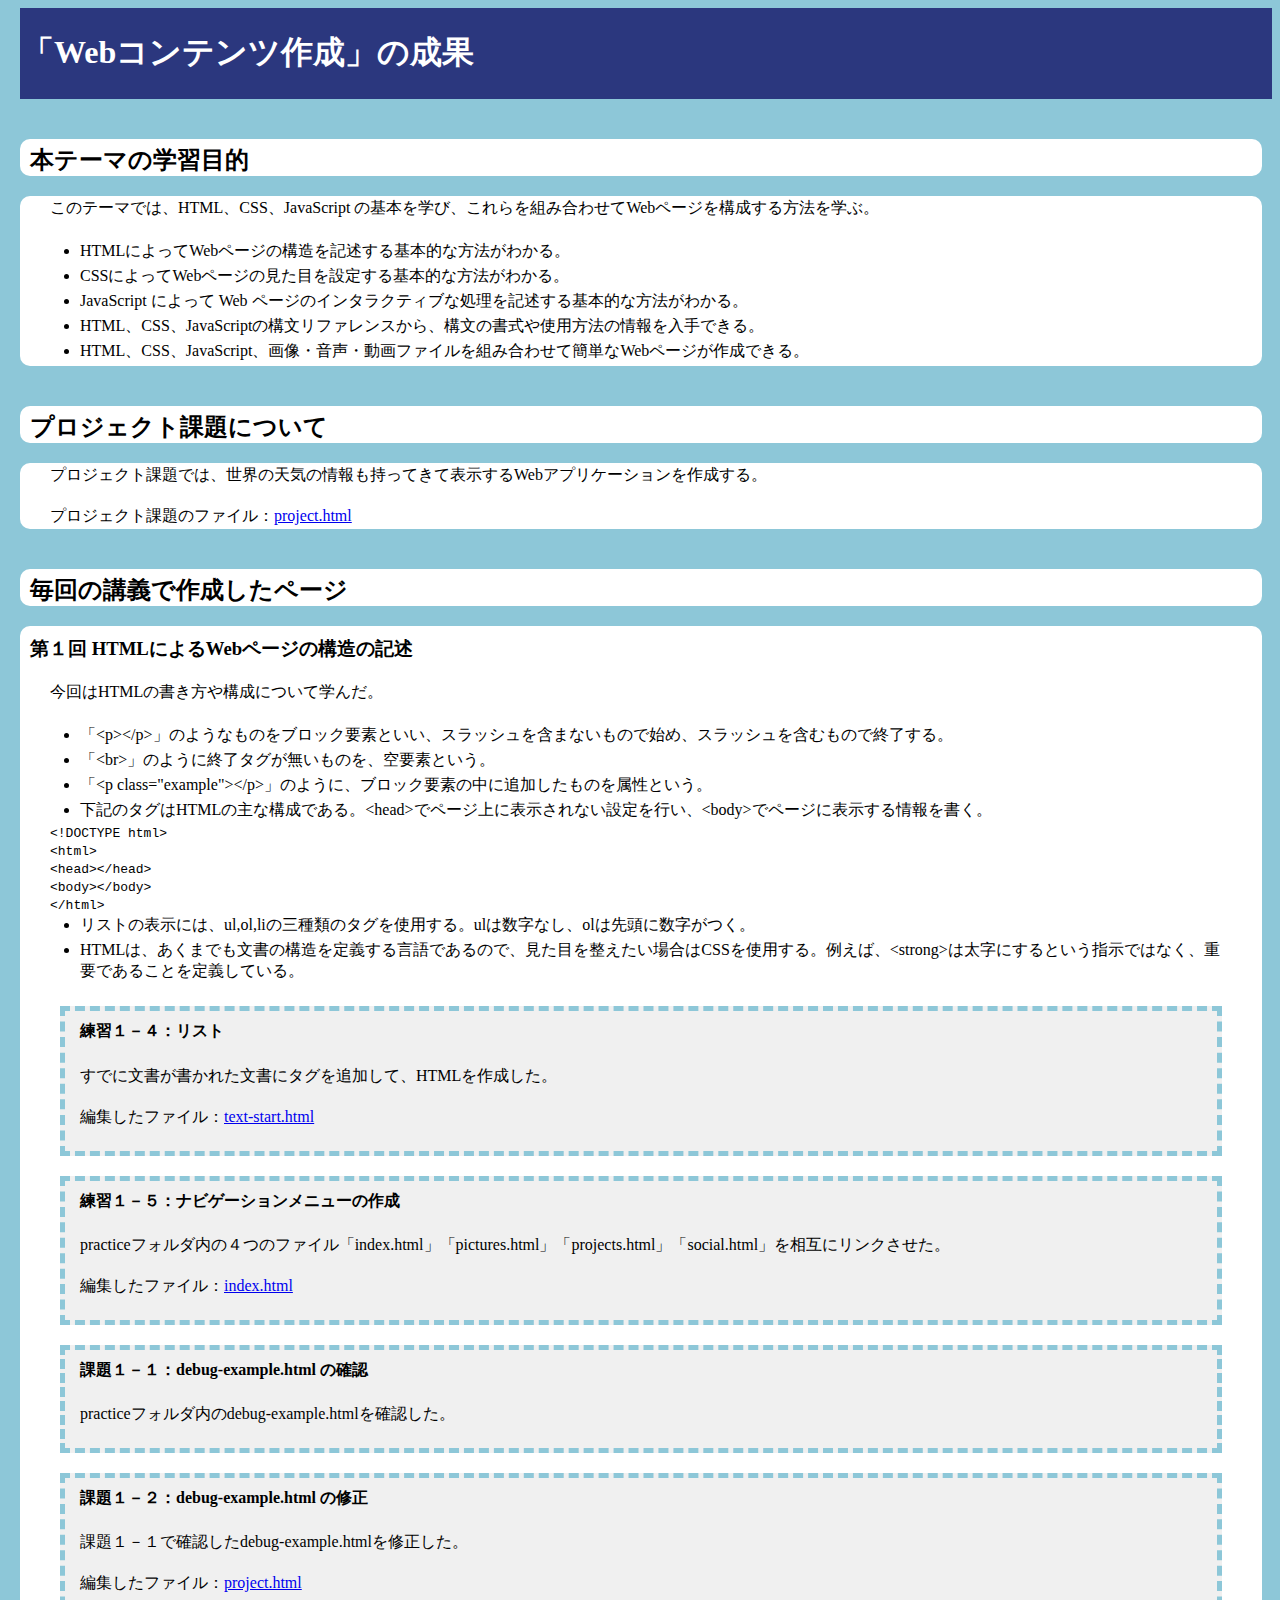
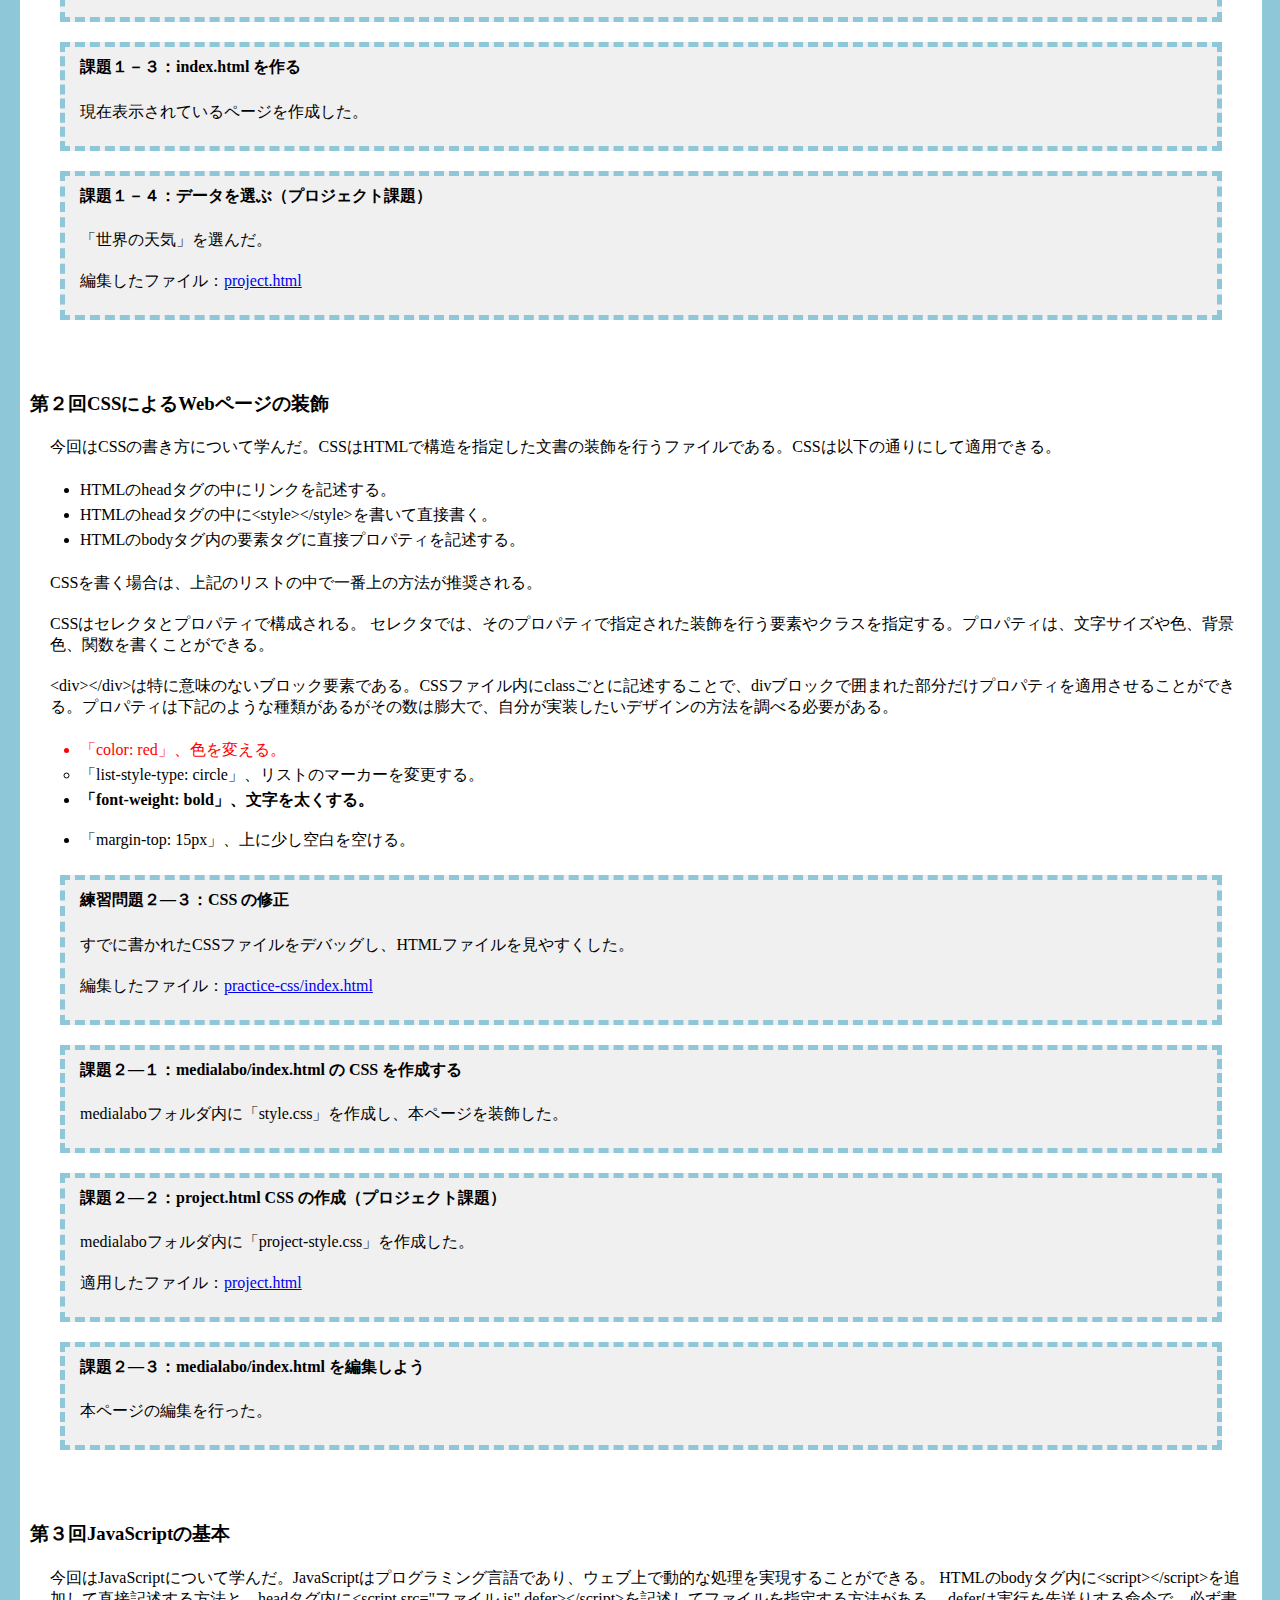
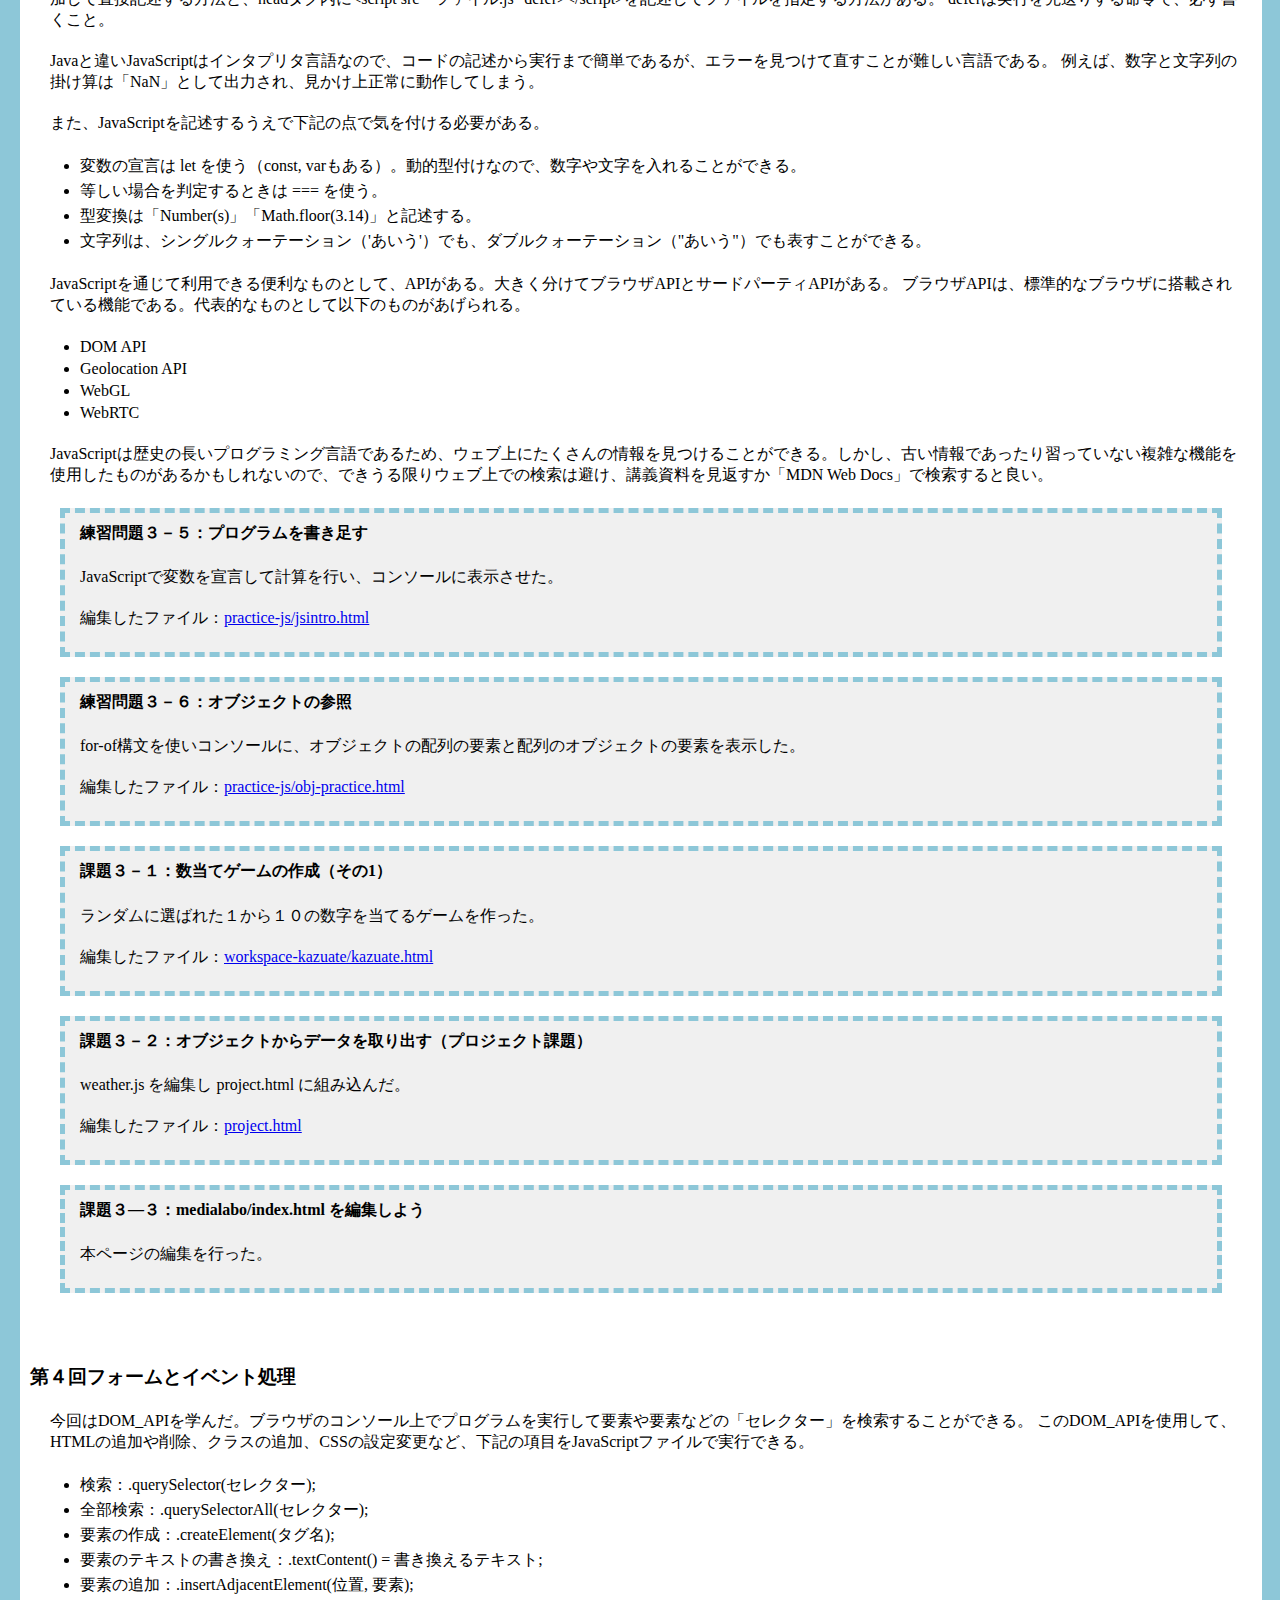
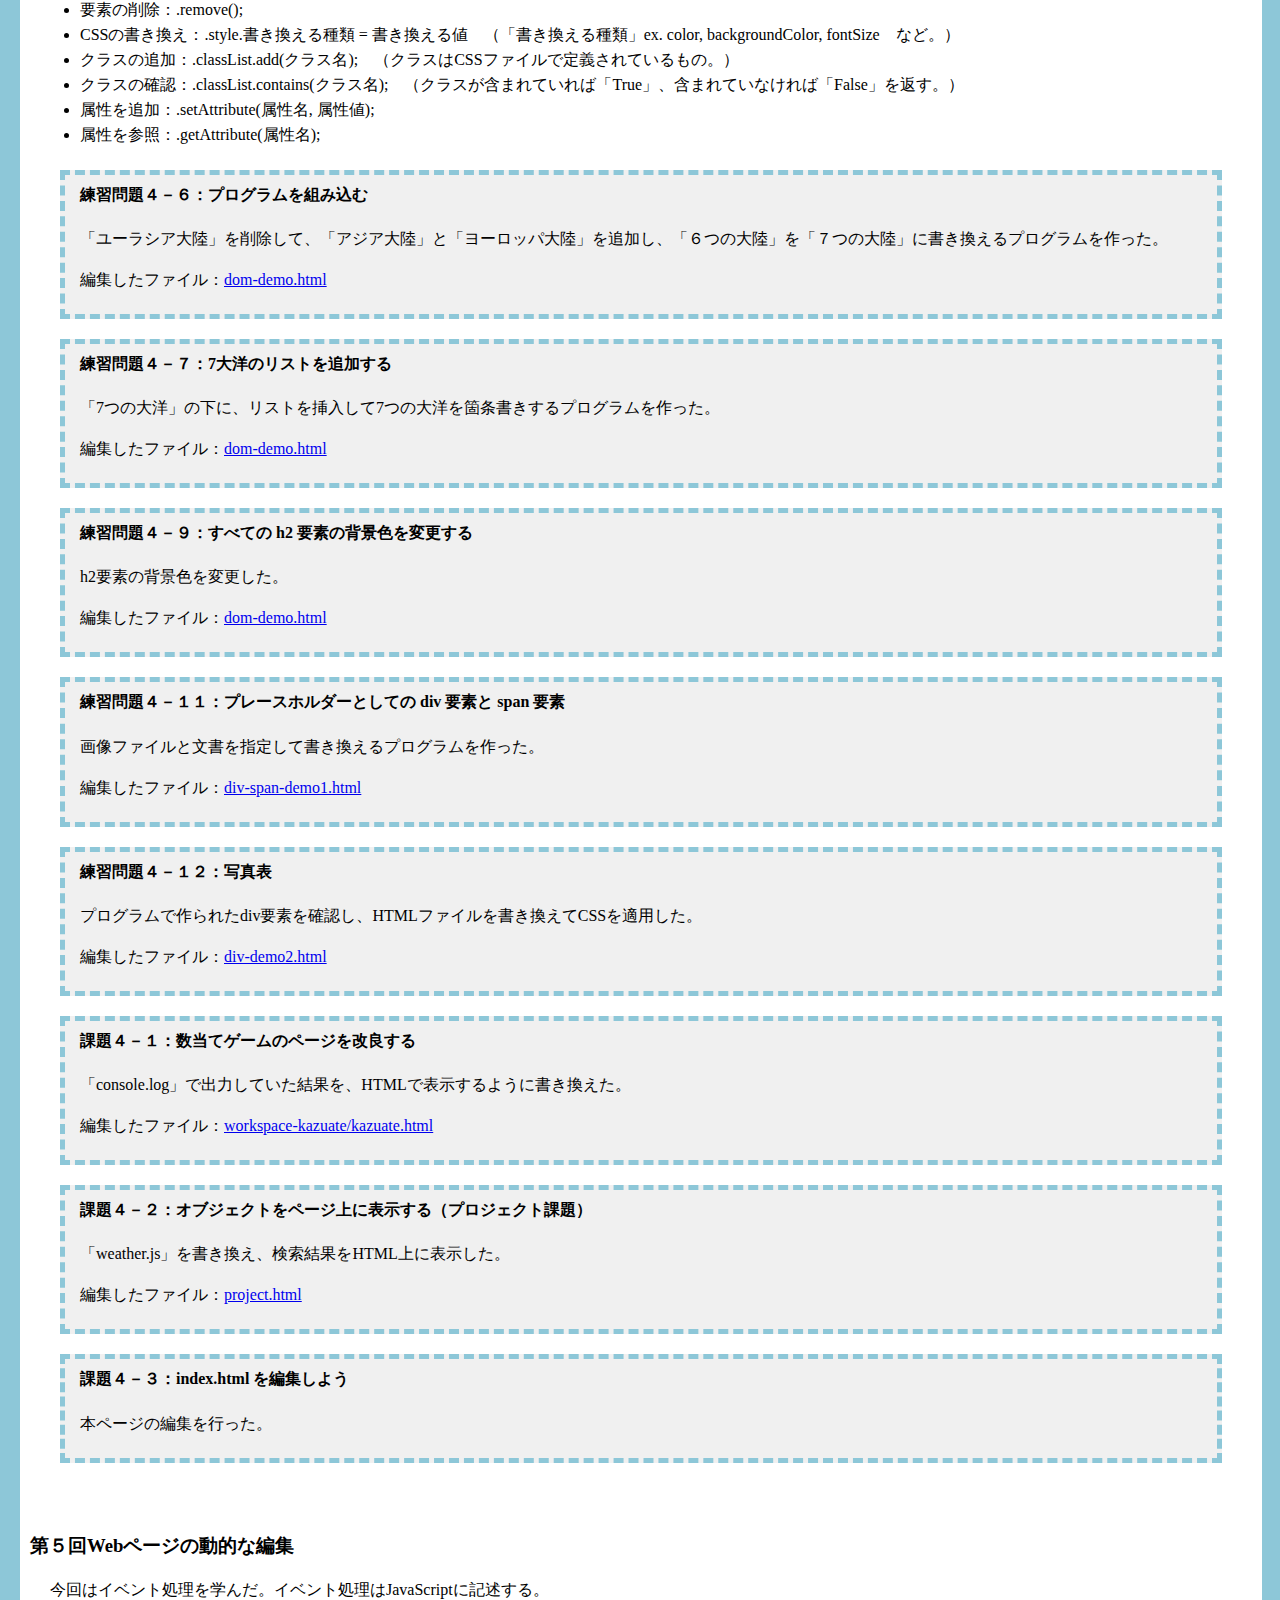
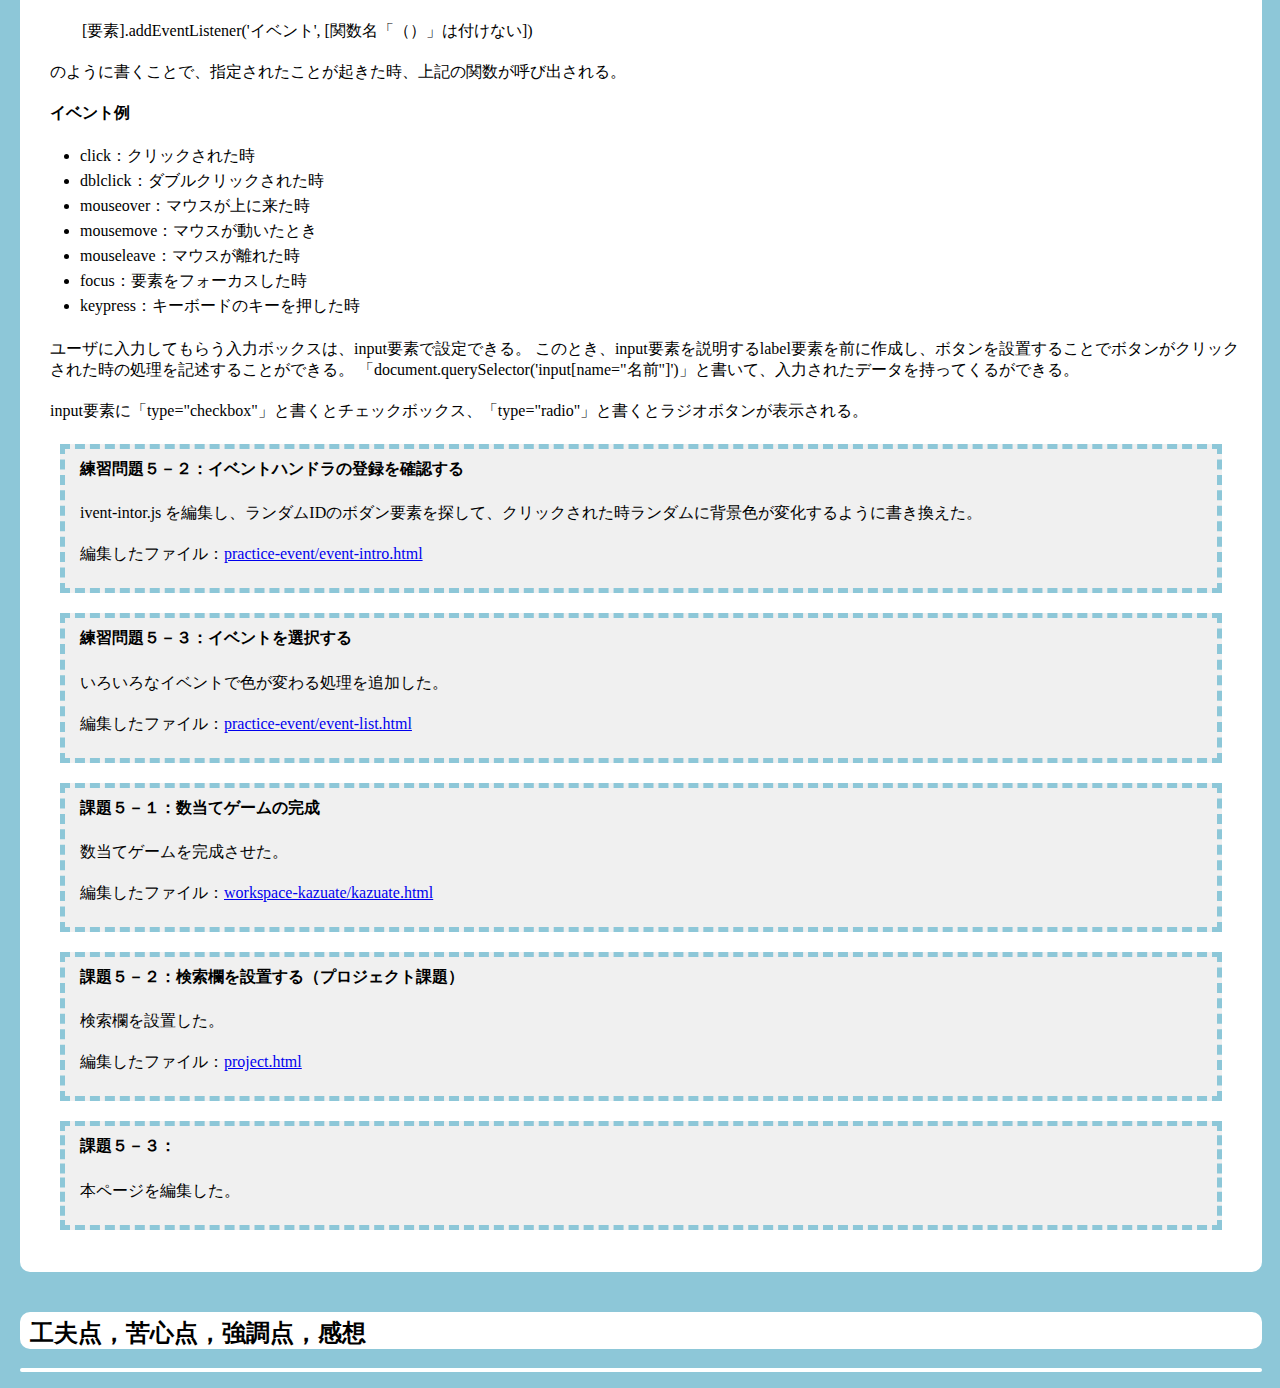
==== index.html @ 766d161b "第５回講義進捗" ====
<!DOCTYPE html>
<html>
  <head>
    <meta charset="utf-8">
    <title>「Webコンテンツ作成」の成果</title>
    <link rel="stylesheet" href="style.css">
  </head>
  <body>

    <div class="title">
      <h1>「Webコンテンツ作成」の成果</h1>
    </div>

    <div class="haikei">
      <h2>本テーマの学習目的</h2>
    </div>
      <div class="haikei">
      <p>このテーマでは、HTML、CSS、JavaScript の基本を学び、これらを組み合わせてWebページを構成する方法を学ぶ。</p>
      <ul>
      <li>HTMLによってWebページの構造を記述する基本的な方法がわかる。</li>
      <li>CSSによってWebページの見た目を設定する基本的な方法がわかる。</li>
      <li>JavaScript によって Web ページのインタラクティブな処理を記述する基本的な方法がわかる。</li>
      <li>HTML、CSS、JavaScriptの構文リファレンスから、構文の書式や使用方法の情報を入手できる。</li>
      <li>HTML、CSS、JavaScript、画像・音声・動画ファイルを組み合わせて簡単なWebページが作成できる。</li>
      </ul>
    </div>

    <div class="haikei">
      <h2>プロジェクト課題について</h2>
    </div>
      <div class="haikei">
      <p>プロジェクト課題では、世界の天気の情報も持ってきて表示するWebアプリケーションを作成する。</p>
      <p>プロジェクト課題のファイル：<a href="project.html" target="_blank">project.html</a></p>
    </div>

    <div class="haikei">
    <h2>毎回の講義で作成したページ</h2>
  </div>
    <div class="haikei">
    <h3>第１回 HTMLによるWebページの構造の記述</h3>
    <p>今回はHTMLの書き方や構成について学んだ。</p>
    <ul>
      <li>「&lt;p&gt;&lt;/p&gt;」のようなものをブロック要素といい、スラッシュを含まないもので始め、スラッシュを含むもので終了する。</li>
      <li>「&lt;br&gt;」のように終了タグが無いものを、空要素という。</li>
      <li>「&lt;p class=&quot;example&quot;&gt;&lt;/p&gt;」のように、ブロック要素の中に追加したものを属性という。</li>
      <li>下記のタグはHTMLの主な構成である。&lt;head&gt;でページ上に表示されない設定を行い、&lt;body&gtでページに表示する情報を書く。</li>
      <code>
        &lt;!DOCTYPE html&gt;<br>
        &lt;html&gt;<br>
        &lt;head&gt;&lt;/head&gt;<br>
        &lt;body&gt;&lt;/body&gt;<br>
        &lt;/html&gt;
      </code>
      <li>リストの表示には、ul,ol,liの三種類のタグを使用する。ulは数字なし、olは先頭に数字がつく。</li>
      <li>HTMLは、あくまでも文書の構造を定義する言語であるので、見た目を整えたい場合はCSSを使用する。例えば、&lt;strong&gt;は太字にするという指示ではなく、重要であることを定義している。</li>
    </ul>
    <div class="kadai">
      <h4>練習１－４：リスト</h4>
      <p>すでに文書が書かれた文書にタグを追加して、HTMLを作成した。</p>
      <p>編集したファイル：<a href="practice/text-start.html" target="_blank">text-start.html</a></p>
    </div>

    <div class="kadai">
      <h4>練習１－５：ナビゲーションメニューの作成</h4>
      <p>practiceフォルダ内の４つのファイル「index.html」「pictures.html」「projects.html」「social.html」を相互にリンクさせた。</p>
      <p>編集したファイル：<a href="practice/index.html" target="_blank">index.html</a></p>
    </div>

    <div class="kadai">
      <h4>課題１－１：debug-example.html の確認</h4>
      <p>practiceフォルダ内のdebug-example.htmlを確認した。</p>
    </div>

    <div class="kadai">
      <h4>課題１－２：debug-example.html の修正</h4>
      <p>課題１－１で確認したdebug-example.htmlを修正した。</p>
      <p>編集したファイル：<a href="practice/debug-example.html" target="_blank">project.html</a></p>
    </div>

    <div class="kadai">
      <h4>課題１－３：index.html を作る</h4>
      <p>現在表示されているページを作成した。</p>
    </div>

    <div class="kadai">
      <h4>課題１－４：データを選ぶ（プロジェクト課題）</h4>
      <p>「世界の天気」を選んだ。</p>
      <p>編集したファイル：<a href="project.html" target="_blank">project.html</a></p>
    </div>

    <p><br></p>
    <h3>第２回CSSによるWebページの装飾</h3>
    <p>今回はCSSの書き方について学んだ。CSSはHTMLで構造を指定した文書の装飾を行うファイルである。CSSは以下の通りにして適用できる。</p>
    <ul>
      <li>HTMLの<storong>head</storong>タグの中にリンクを記述する。</li>
      <li>HTMLの<storong>head</storong>タグの中に&lt;style&gt;&lt;/style&gt;を書いて直接書く。</li>
      <li>HTMLの<storong>body</storong>タグ内の要素タグに直接プロパティを記述する。</li>
    </ul>
    <p>CSSを書く場合は、上記のリストの中で一番上の方法が推奨される。</p>
    <p>CSSはセレクタとプロパティで構成される。
      セレクタでは、そのプロパティで指定された装飾を行う要素やクラスを指定する。プロパティは、文字サイズや色、背景色、関数を書くことができる。</p>
    <p>&lt;div&gt;&lt;/div&gt;は特に意味のないブロック要素である。CSSファイル内にclassごとに記述することで、divブロックで囲まれた部分だけプロパティを適用させることができる。プロパティは下記のような種類があるがその数は膨大で、自分が実装したいデザインの方法を調べる必要がある。</p>
    
    <ul>
      <li class="testRed">「color: red」、色を変える。</li>
      <li class="testC">「list-style-type: circle」、リストのマーカーを変更する。</li>
      <li class="testW">「font-weight: bold」、文字を太くする。</li>
      <li class="testM">「margin-top: 15px」、上に少し空白を空ける。</li>
    </ul>

    <div class="kadai">
      <h4>練習問題２―３：CSS の修正</h4>
      <p>すでに書かれたCSSファイルをデバッグし、HTMLファイルを見やすくした。</p>
      <p>編集したファイル：<a href="practice-css/index.html" target="_blank">practice-css/index.html</a></p>
    </div>

    <div class="kadai">
      <h4>課題２―１：medialabo/index.html の CSS を作成する</h4>
      <p>medialaboフォルダ内に「style.css」を作成し、本ページを装飾した。</p>
    </div>

    <div class="kadai">
      <h4>課題２―２：project.html CSS の作成（プロジェクト課題）</h4>
      <p>medialaboフォルダ内に「project-style.css」を作成した。</p>
      <p>適用したファイル：<a href="project.html" target="_blank">project.html</a></p>
    </div>

    <div class="kadai">
      <h4>課題２―３：medialabo/index.html を編集しよう</h4>
      <p>本ページの編集を行った。</p>
    </div>

    <p><br></p>
    <h3>第３回JavaScriptの基本</h3>
    <p>今回はJavaScriptについて学んだ。JavaScriptはプログラミング言語であり、ウェブ上で動的な処理を実現することができる。
      HTMLのbodyタグ内に&lt;script&gt;&lt;/script&gt;を追加して直接記述する方法と、headタグ内に&lt;script src="ファイル.js" defer&gt;&lt;/script&gt;を記述してファイルを指定する方法がある。
      deferは実行を先送りする命令で、必ず書くこと。
    </p>
    <p>
      Javaと違いJavaScriptはインタプリタ言語なので、コードの記述から実行まで簡単であるが、エラーを見つけて直すことが難しい言語である。
      例えば、数字と文字列の掛け算は「NaN」として出力され、見かけ上正常に動作してしまう。
    </p>
    <p>また、JavaScriptを記述するうえで下記の点で気を付ける必要がある。</p>
    <ul>
      <li>変数の宣言は let を使う（const, varもある）。動的型付けなので、数字や文字を入れることができる。</li>
      <li>等しい場合を判定するときは === を使う。</li>
      <li>型変換は「Number(s)」「Math.floor(3.14)」と記述する。</li>
      <li>文字列は、シングルクォーテーション（'あいう'）でも、ダブルクォーテーション（"あいう"）でも表すことができる。</li>
    </ul>
    <p>JavaScriptを通じて利用できる便利なものとして、APIがある。大きく分けてブラウザAPIとサードパーティAPIがある。
      ブラウザAPIは、標準的なブラウザに搭載されている機能である。代表的なものとして以下のものがあげられる。
    </p>
    <ul>
      <li>DOM API</li>
      <li>Geolocation API</li>
      <li>WebGL</li>
      <li>WebRTC</li>
    </ul>

    <p>JavaScriptは歴史の長いプログラミング言語であるため、ウェブ上にたくさんの情報を見つけることができる。しかし、古い情報であったり習っていない複雑な機能を使用したものがあるかもしれないので、できうる限りウェブ上での検索は避け、講義資料を見返すか「MDN Web Docs」で検索すると良い。</p>

    <div class="kadai">
      <h4>練習問題３－５：プログラムを書き足す</h4>
      <p>JavaScriptで変数を宣言して計算を行い、コンソールに表示させた。</p>
      <p>編集したファイル：<a href="practice-js/jsintro.html" target="_blank">practice-js/jsintro.html</a></p>
    </div>
    <div class="kadai">
      <h4>練習問題３－６：オブジェクトの参照</h4>
      <p>for-of構文を使いコンソールに、オブジェクトの配列の要素と配列のオブジェクトの要素を表示した。</p>
      <p>編集したファイル：<a href="practice-js/obj-practice.html" target="_blank">practice-js/obj-practice.html</a></p>
    </div>
    <div class="kadai">
      <h4>課題３－１：数当てゲームの作成（その1）</h4>
      <p>ランダムに選ばれた１から１０の数字を当てるゲームを作った。</p>
      <p>編集したファイル：<a href="workspace-kazuate/kazuate.html" target="_blank">workspace-kazuate/kazuate.html</a></p>
    </div>
    <div class="kadai">
      <h4>課題３－２：オブジェクトからデータを取り出す（プロジェクト課題）</h4>
      <p>weather.js を編集し project.html に組み込んだ。</p>
      <p>編集したファイル：<a href="project.html" target="_blank">project.html</a></p>
    </div>
    <div class="kadai">
      <h4>課題３―３：medialabo/index.html を編集しよう</h4>
      <p>本ページの編集を行った。</p>
    </div>

    <p><br></p>
    <h3>第４回フォームとイベント処理</h3>
    <p>今回はDOM_APIを学んだ。ブラウザのコンソール上でプログラムを実行して要素や要素などの「セレクター」を検索することができる。
      このDOM_APIを使用して、HTMLの追加や削除、クラスの追加、CSSの設定変更など、下記の項目をJavaScriptファイルで実行できる。
    </p>
    <ul>
      <li>検索：.querySelector(セレクター);</li>
      <li>全部検索：.querySelectorAll(セレクター);</li>
      <li>要素の作成：.createElement(タグ名);</li>
      <li>要素のテキストの書き換え：.textContent() = 書き換えるテキスト;</li>
      <li>要素の追加：.insertAdjacentElement(位置, 要素);</li>
      <li>要素の削除：.remove();</li>
      <li>CSSの書き換え：.style.書き換える種類 = 書き換える値　（「書き換える種類」ex. color, backgroundColor, fontSize　など。）</li>
      <li>クラスの追加：.classList.add(クラス名);　（クラスはCSSファイルで定義されているもの。）</li>
      <li>クラスの確認：.classList.contains(クラス名);　（クラスが含まれていれば「True」、含まれていなければ「False」を返す。）</li>
      <li>属性を追加：.setAttribute(属性名, 属性値);</li>
      <li>属性を参照：.getAttribute(属性名);</li>
    </ul>

    <div class="kadai">
      <h4>練習問題４－６：プログラムを組み込む</h4>
      <p>「ユーラシア大陸」を削除して、「アジア大陸」と「ヨーロッパ大陸」を追加し、「６つの大陸」を「７つの大陸」に書き換えるプログラムを作った。</p>
      <p>編集したファイル：<a href="practice-dom/dom-demo.html" target="_blank">dom-demo.html</a></p>
    </div>

    <div class="kadai">
      <h4>練習問題４－７：7大洋のリストを追加する</h4>
      <p>「7つの大洋」の下に、リストを挿入して7つの大洋を箇条書きするプログラムを作った。</p>
      <p>編集したファイル：<a href="practice-dom/dom-demo.html" target="_blank">dom-demo.html</a></p>
    </div>

    <div class="kadai">
      <h4>練習問題４－９：すべての h2 要素の背景色を変更する</h4>
      <p>h2要素の背景色を変更した。</p>
      <p>編集したファイル：<a href="practice-dom/dom-demo.html" target="_blank">dom-demo.html</a></p>
    </div>

    <div class="kadai">
      <h4>練習問題４－１１：プレースホルダーとしての div 要素と span 要素</h4>
      <p>画像ファイルと文書を指定して書き換えるプログラムを作った。</p>
      <p>編集したファイル：<a href="practice-dom/div-span-demo1.html" target="_blank">div-span-demo1.html</a></p>
    </div>

    <div class="kadai">
      <h4>練習問題４－１２：写真表</h4>
      <p>プログラムで作られたdiv要素を確認し、HTMLファイルを書き換えてCSSを適用した。</p>
      <p>編集したファイル：<a href="practice-dom/div-demo2.html" target="_blank">div-demo2.html</a></p>
    </div>

    <div class="kadai">
      <h4>課題４－１：数当てゲームのページを改良する</h4>
      <p>「console.log」で出力していた結果を、HTMLで表示するように書き換えた。</p>
      <p>編集したファイル：<a href="workspace-kazuate/kazuate.html" target="_blank">workspace-kazuate/kazuate.html</a></p>
    </div>

    <div class="kadai">
      <h4>課題４－２：オブジェクトをページ上に表示する（プロジェクト課題）</h4>
      <p>「weather.js」を書き換え、検索結果をHTML上に表示した。</p>
      <p>編集したファイル：<a href="project.html" target="_blank">project.html</a></p>
    </div>

    <div class="kadai">
      <h4>課題４－３：index.html を編集しよう</h4>
      <p>本ページの編集を行った。</p>
    </div>

    <p><br></p>
    <h3>第５回Webページの動的な編集</h3>
    <p>今回はイベント処理を学んだ。イベント処理はJavaScriptに記述する。</p>
    <p>　　[要素].addEventListener('イベント', [関数名「（）」は付けない])</p>
    <p>のように書くことで、指定されたことが起きた時、上記の関数が呼び出される。</p>
    <p><strong>イベント例</strong></p>
    <ul>
      <li>click：クリックされた時</li>
      <li>dblclick：ダブルクリックされた時</li>
      <li>mouseover：マウスが上に来た時</li>
      <li>mousemove：マウスが動いたとき</li>
      <li>mouseleave：マウスが離れた時</li>
      <li>focus：要素をフォーカスした時</li>
      <li>keypress：キーボードのキーを押した時</li>
    </ul>
    <p>ユーザに入力してもらう入力ボックスは、input要素で設定できる。
      このとき、input要素を説明するlabel要素を前に作成し、ボタンを設置することでボタンがクリックされた時の処理を記述することができる。
      「document.querySelector('input[name="名前"]')」と書いて、入力されたデータを持ってくるができる。</p>
      <p>input要素に「type="checkbox"」と書くとチェックボックス、「type="radio"」と書くとラジオボタンが表示される。</p>

    <div class="kadai">
      <h4>練習問題５－２：イベントハンドラの登録を確認する </h4>
      <p>ivent-intor.js を編集し、ランダムIDのボダン要素を探して、クリックされた時ランダムに背景色が変化するように書き換えた。</p>
      <p>編集したファイル：<a href="practice-event/event-intro.html" target="_blank">practice-event/event-intro.html</a></p>
    </div>

    <div class="kadai">
      <h4>練習問題５－３：イベントを選択する</h4>
      <p>いろいろなイベントで色が変わる処理を追加した。</p>
      <p>編集したファイル：<a href="practice-event/event-list.html" target="_blank">practice-event/event-list.html</a></p>
    </div>

    <div class="kadai">
      <h4>課題５－１：数当てゲームの完成</h4>
      <p>数当てゲームを完成させた。</p>
      <p>編集したファイル：<a href="workspace-kazuate/kazuate.html" target="_blank">workspace-kazuate/kazuate.html</a></p>
    </div>

    <div class="kadai">
      <h4>課題５－２：検索欄を設置する（プロジェクト課題）</h4>
      <p>検索欄を設置した。</p>
      <p>編集したファイル：<a href="project.html" target="_blank">project.html</a></p>
    </div>

    <div class="kadai">
      <h4>課題５－３：</h4>
      <p>本ページを編集した。</p>
    </div>

    <p><br></p>
  </div>

  <div class="haikei">
    <h2>工夫点，苦心点，強調点，感想</h2>
  </div>
  <div class="haikei">
    <p></p>
  </div>

  
  </body>
</html>
---- style.css ----
body {
    background-color: #8dc7d8;
    margin-left: 20px;
}

div.title {
    background-color: #2b377e;
    padding: 2px;
    color: #ffffff;
}



div.haikei {
    background-color: #ffffff;
    border-radius: 10px;
    margin-right: 10px;

}

div.haikei p, ol, ul, li {
    margin-left: 30px;
    margin-right: 20px;
    padding: 2px 0px 2px 0px;
}


div.haikei h2 {
    margin-top: 40px;
    margin-left: 10px;
    padding: 5px 0px 0px 0px;
}

div.haikei h3 {
    margin-left: 10px;
    padding: 10px 0px 0px 0px;
}

div.haikei h4 {
    margin-top: 10px;
    margin-left: 10px;
}

div.kadai {
    padding: 0px 5px 5px 5px;
    border: 5px dashed #8dc7d8;
    background-color: #f0f0f0;
    margin-top: 20px;
    margin-right: 40px;
    margin-left: 40px;
    margin-bottom: 20px;
}

div.kadai p {
    margin-left: 10px;
    margin-right: 10px;
}


.testRed  {
    color: red;
}
.testC {
    list-style-type: circle;
}
.testW {
    font-weight: bold;
}
.testM {
    margin-top: 15px;
}
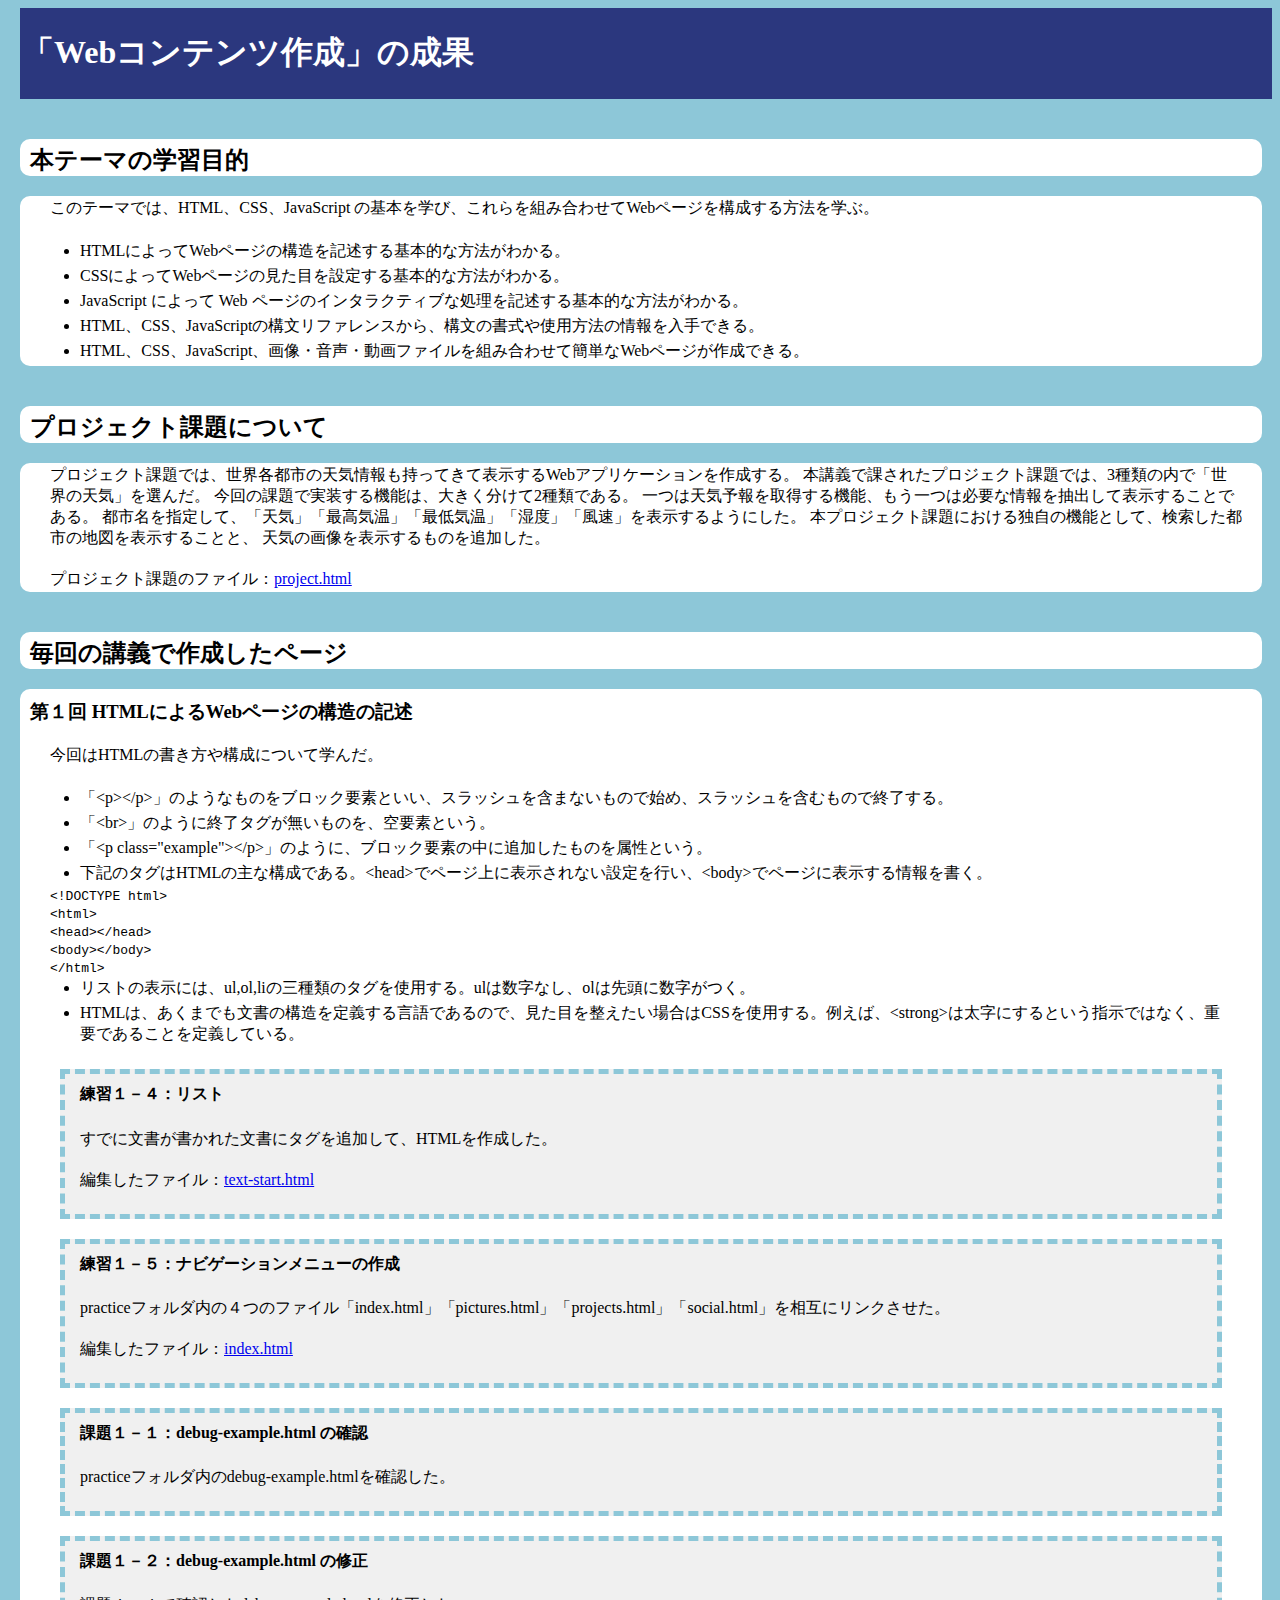
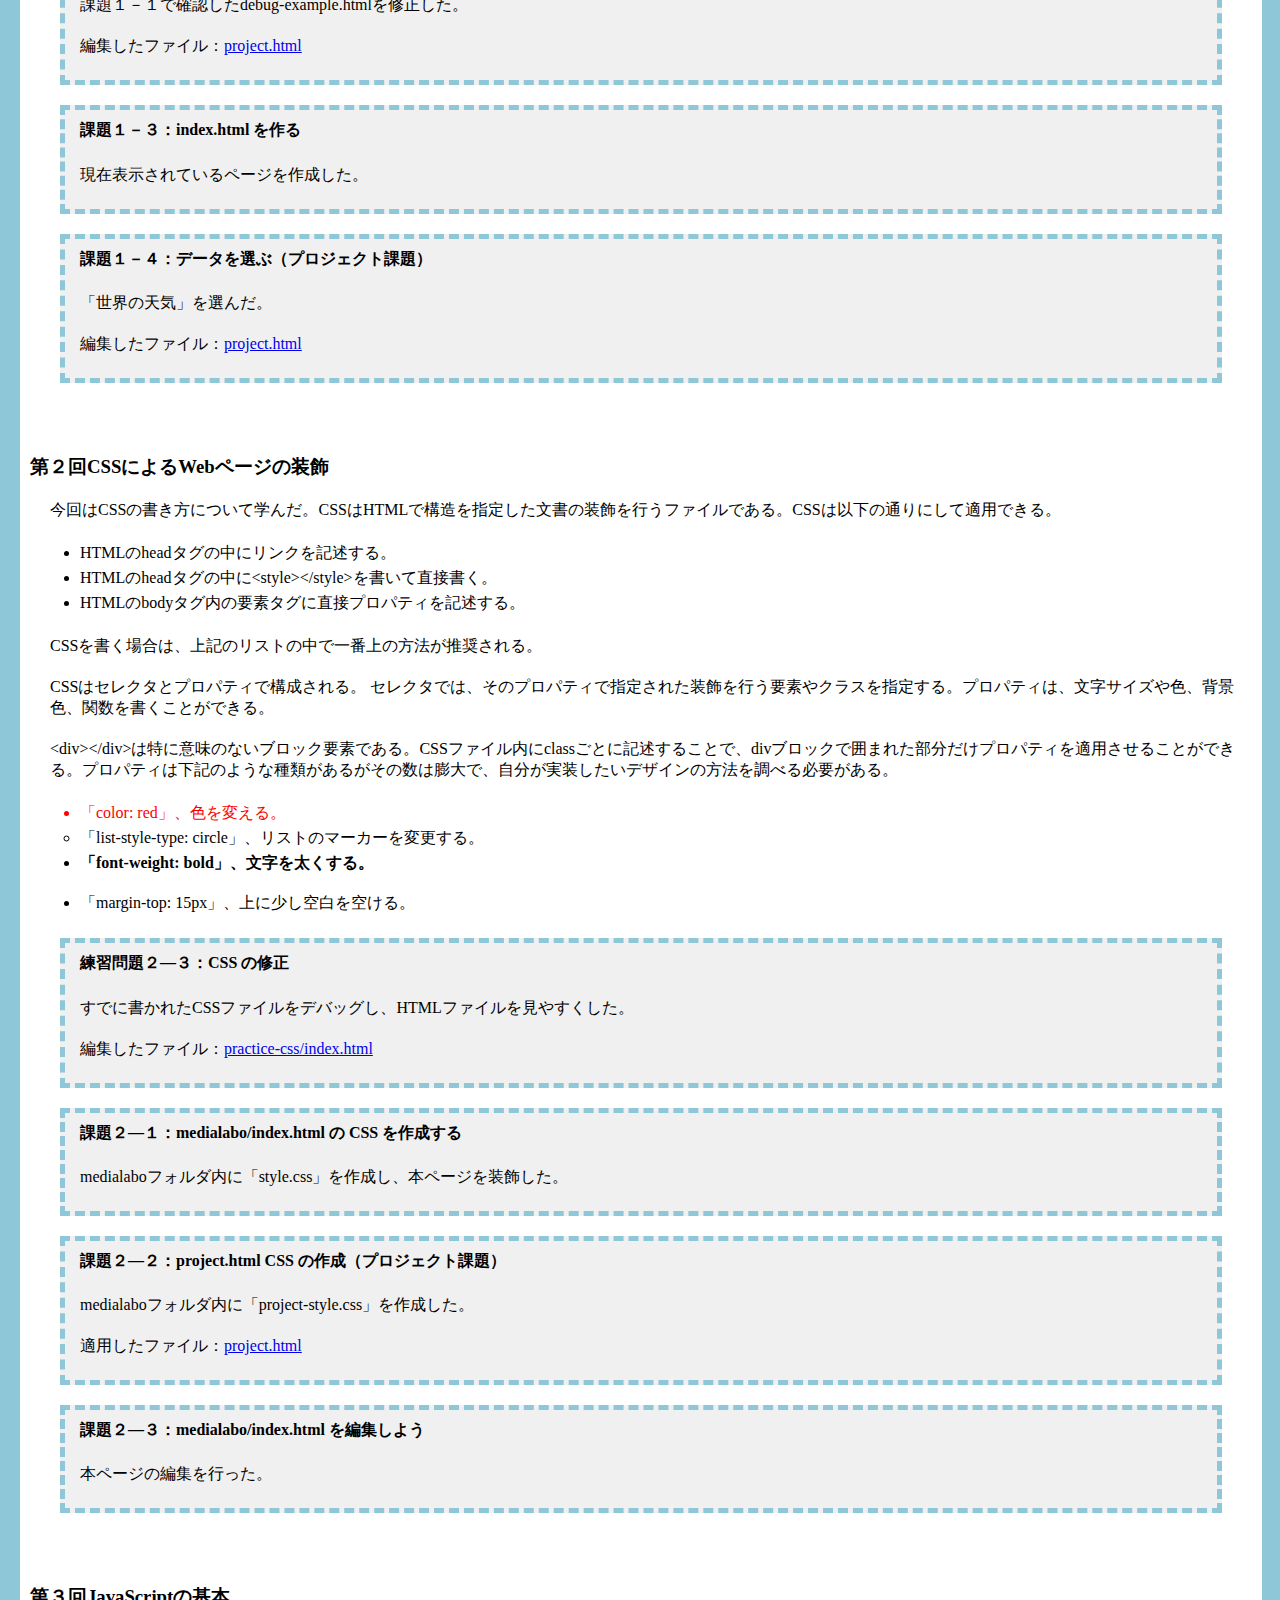
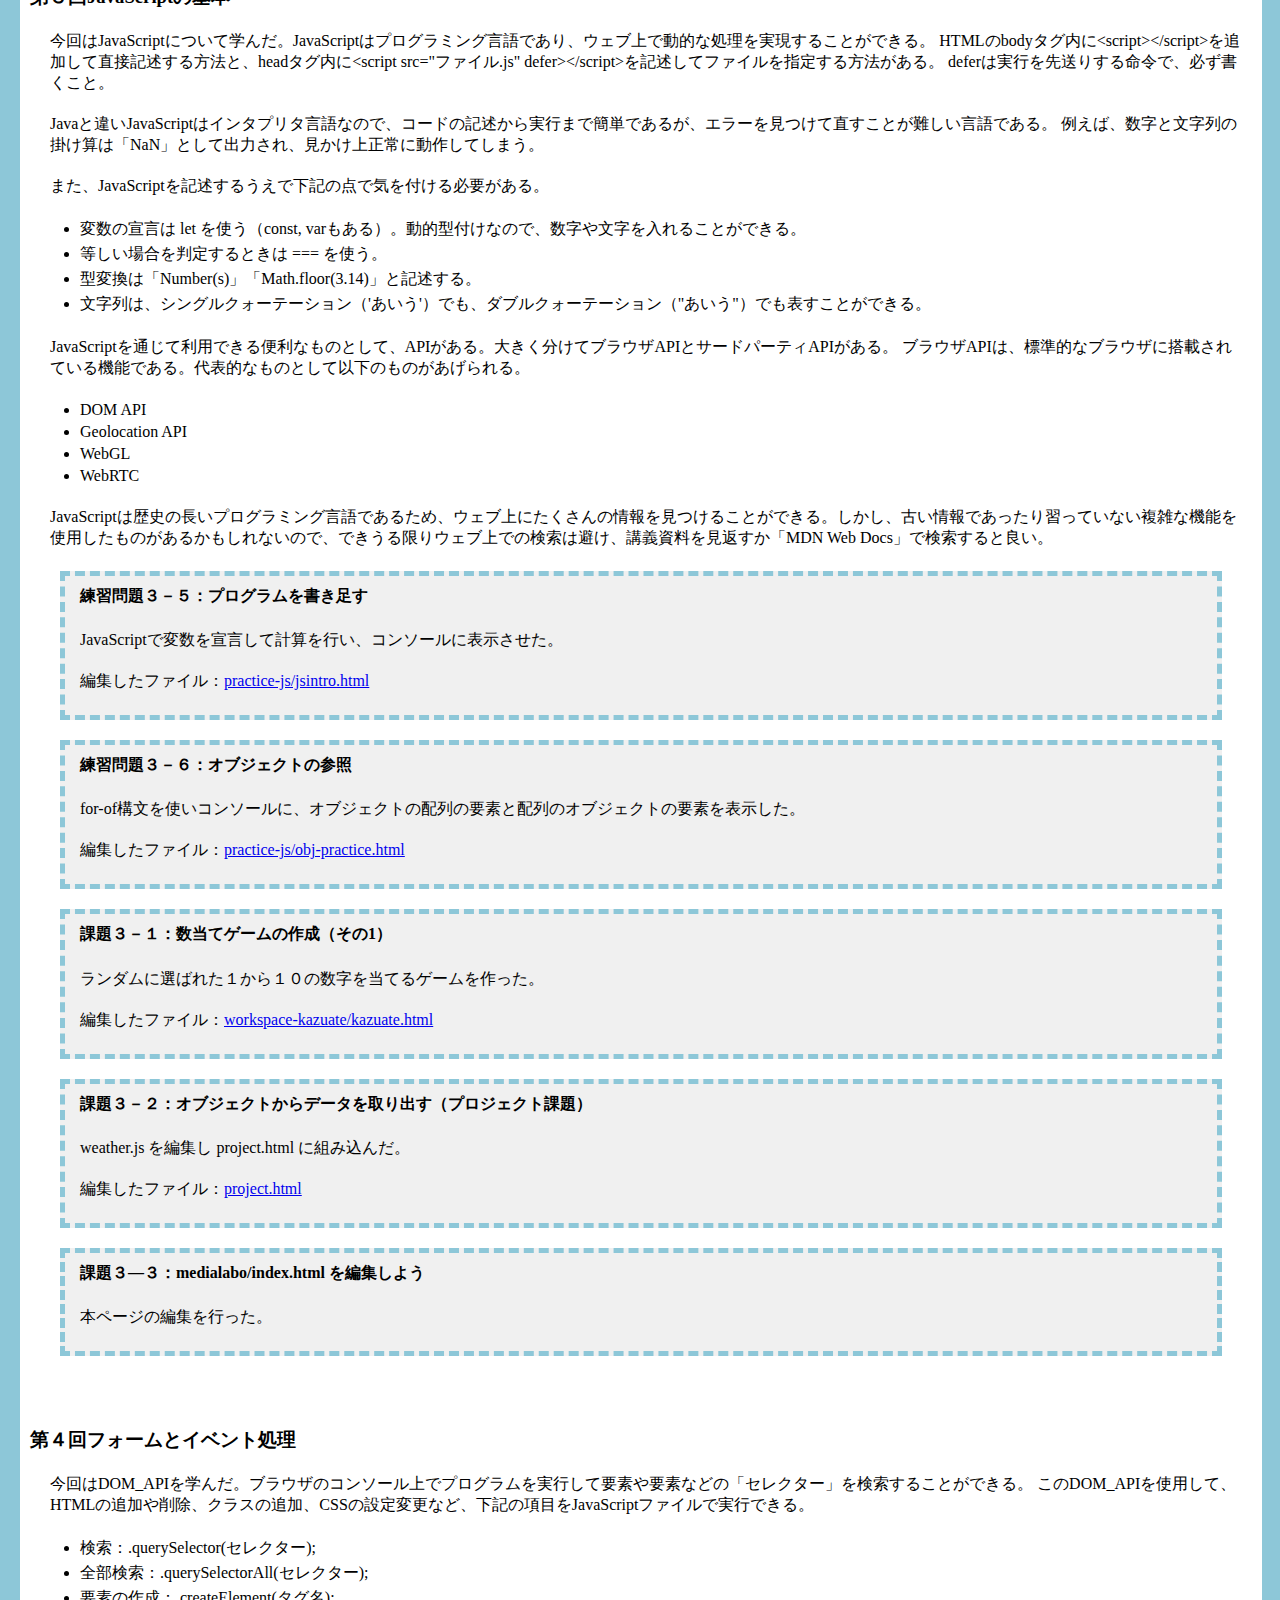
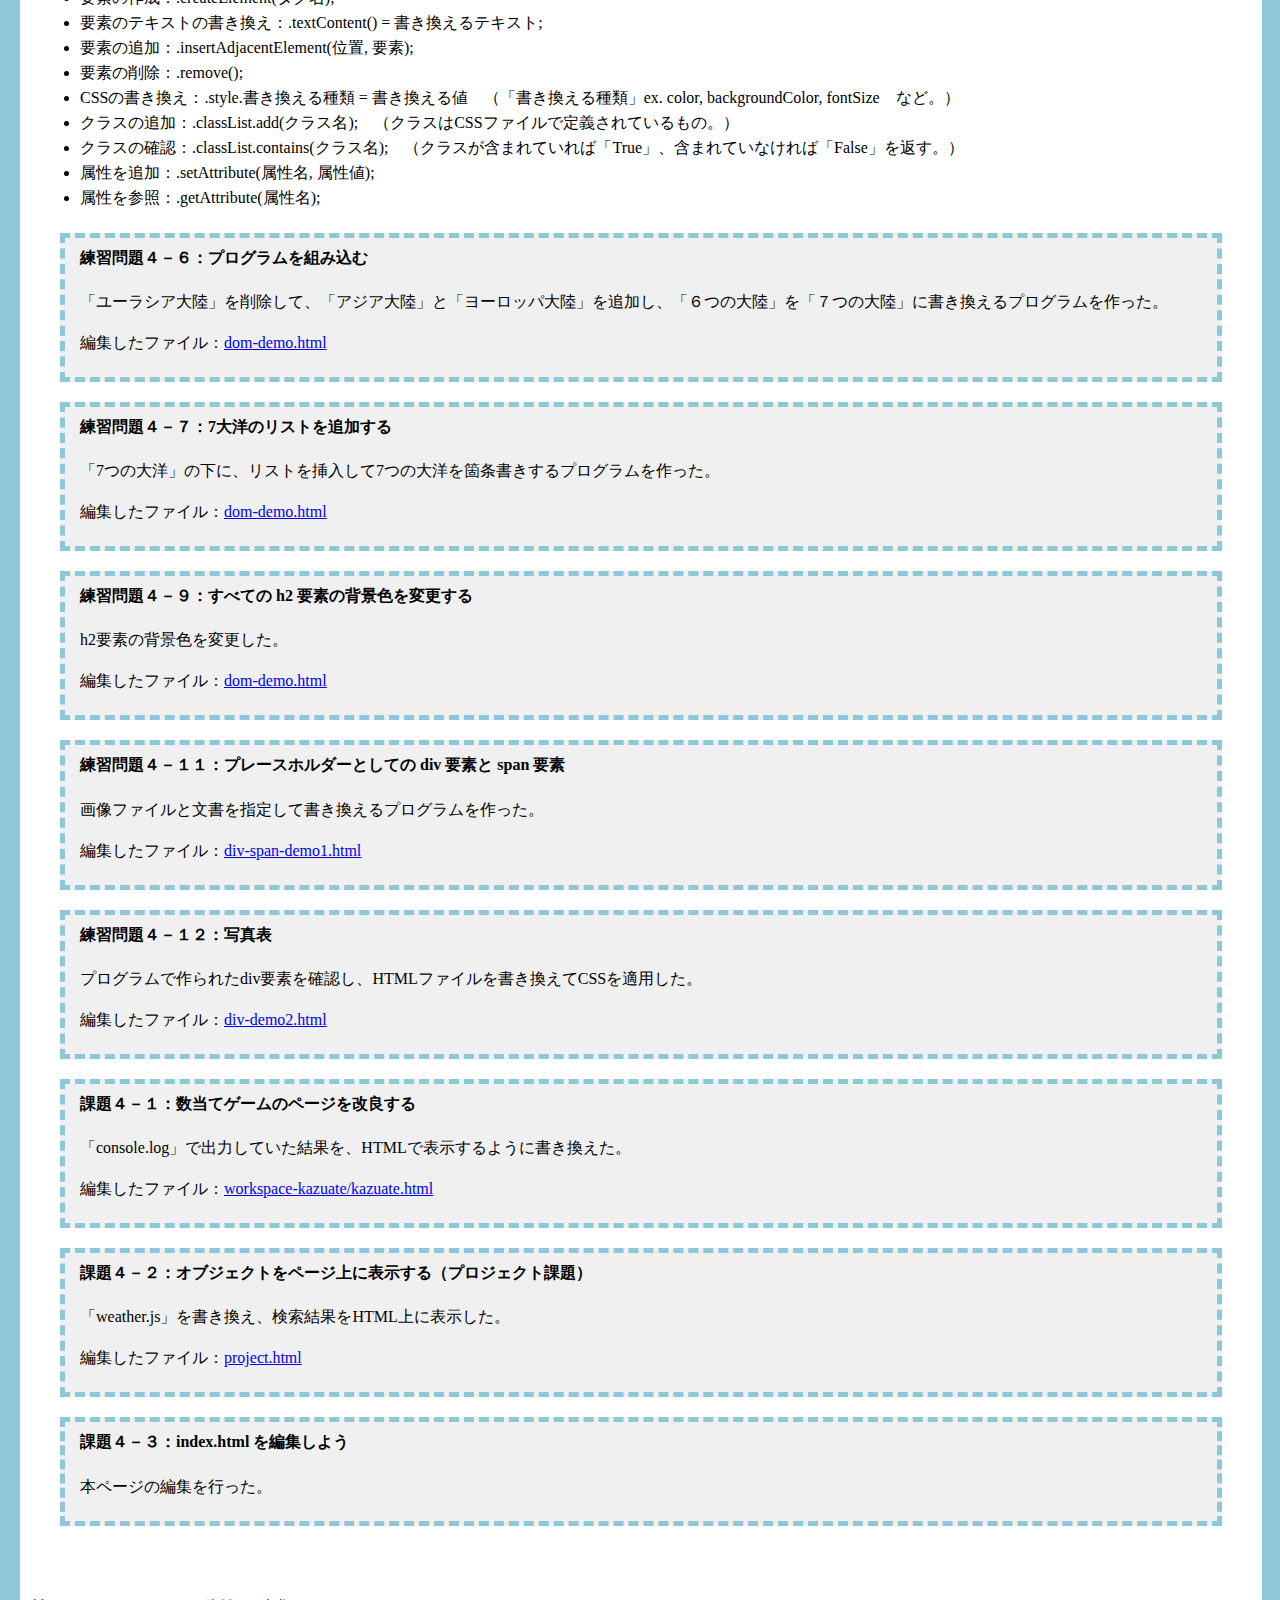
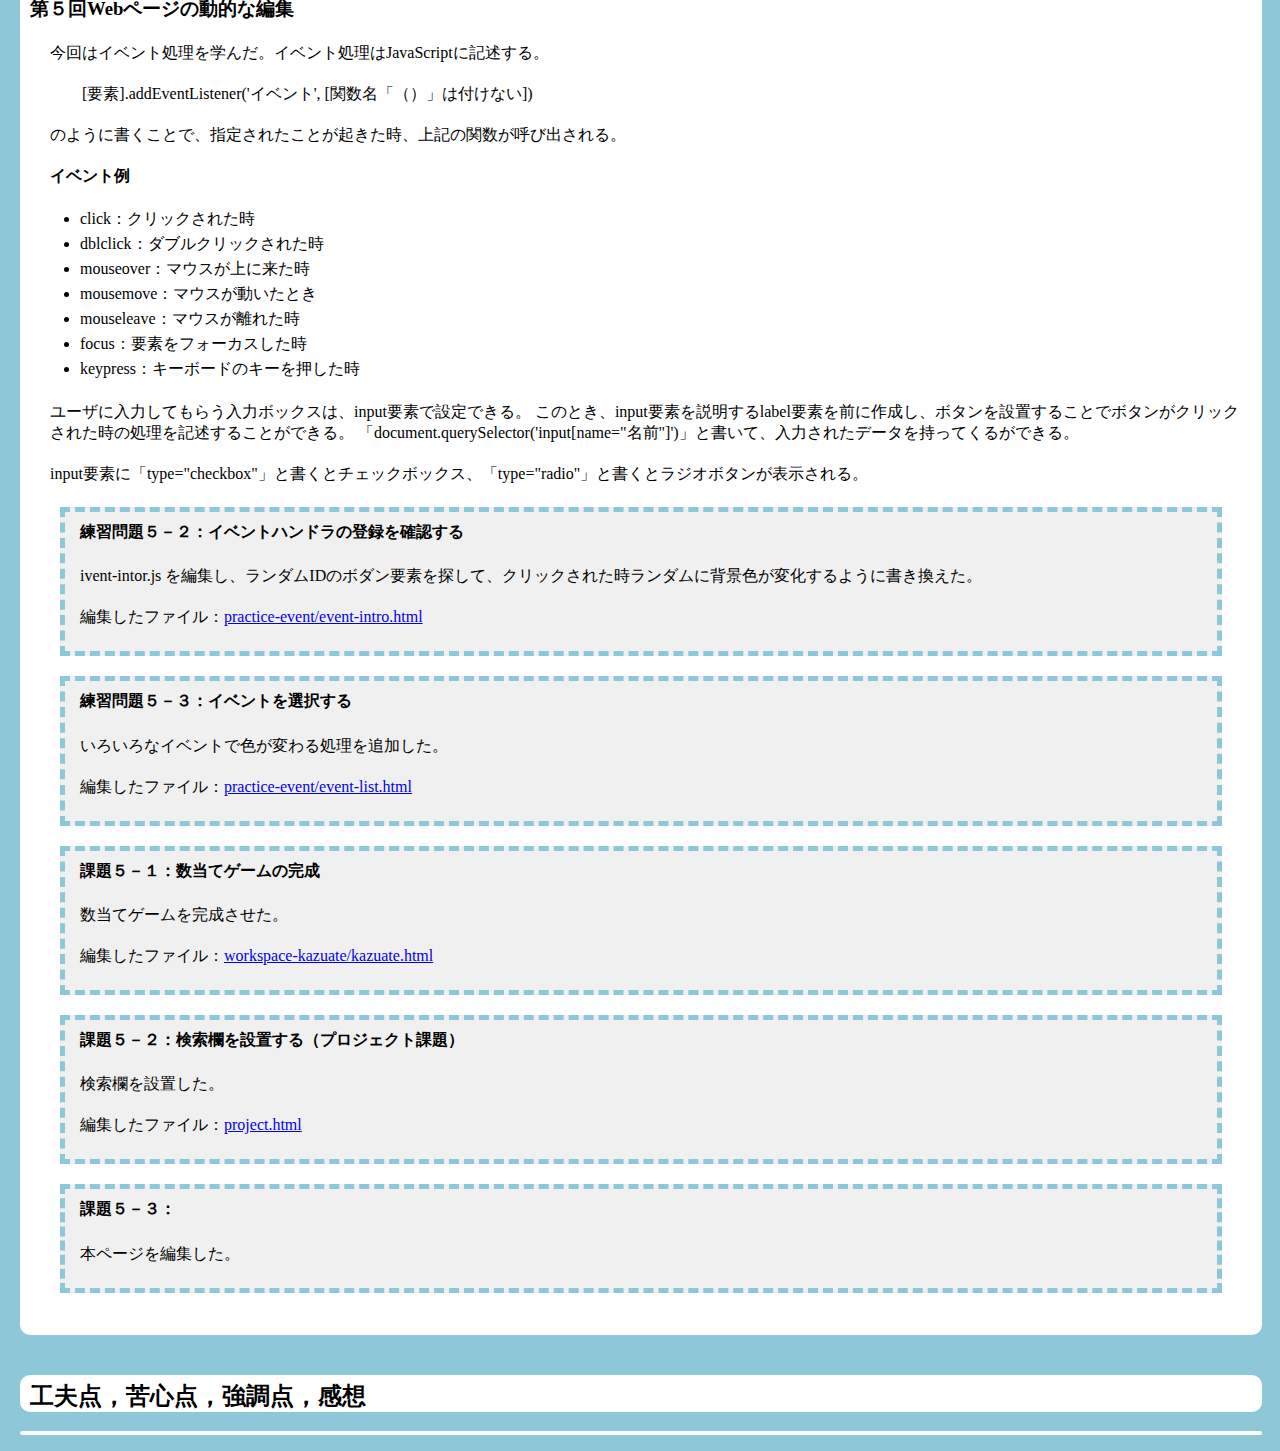
==== commit 78693e2e: "プロジェクト課題の詳細記述" ====
--- a/index.html
+++ b/index.html
@@ -29,7 +29,14 @@
       <h2>プロジェクト課題について</h2>
     </div>
       <div class="haikei">
-      <p>プロジェクト課題では、世界の天気の情報も持ってきて表示するWebアプリケーションを作成する。</p>
+      <p>プロジェクト課題では、世界各都市の天気情報も持ってきて表示するWebアプリケーションを作成する。
+        本講義で課されたプロジェクト課題では、3種類の内で「世界の天気」を選んだ。
+        今回の課題で実装する機能は、大きく分けて2種類である。
+        一つは天気予報を取得する機能、もう一つは必要な情報を抽出して表示することである。
+        都市名を指定して、「天気」「最高気温」「最低気温」「湿度」「風速」を表示するようにした。
+        本プロジェクト課題における独自の機能として、検索した都市の地図を表示することと、
+        天気の画像を表示するものを追加した。
+      </p>
       <p>プロジェクト課題のファイル：<a href="project.html" target="_blank">project.html</a></p>
     </div>
 
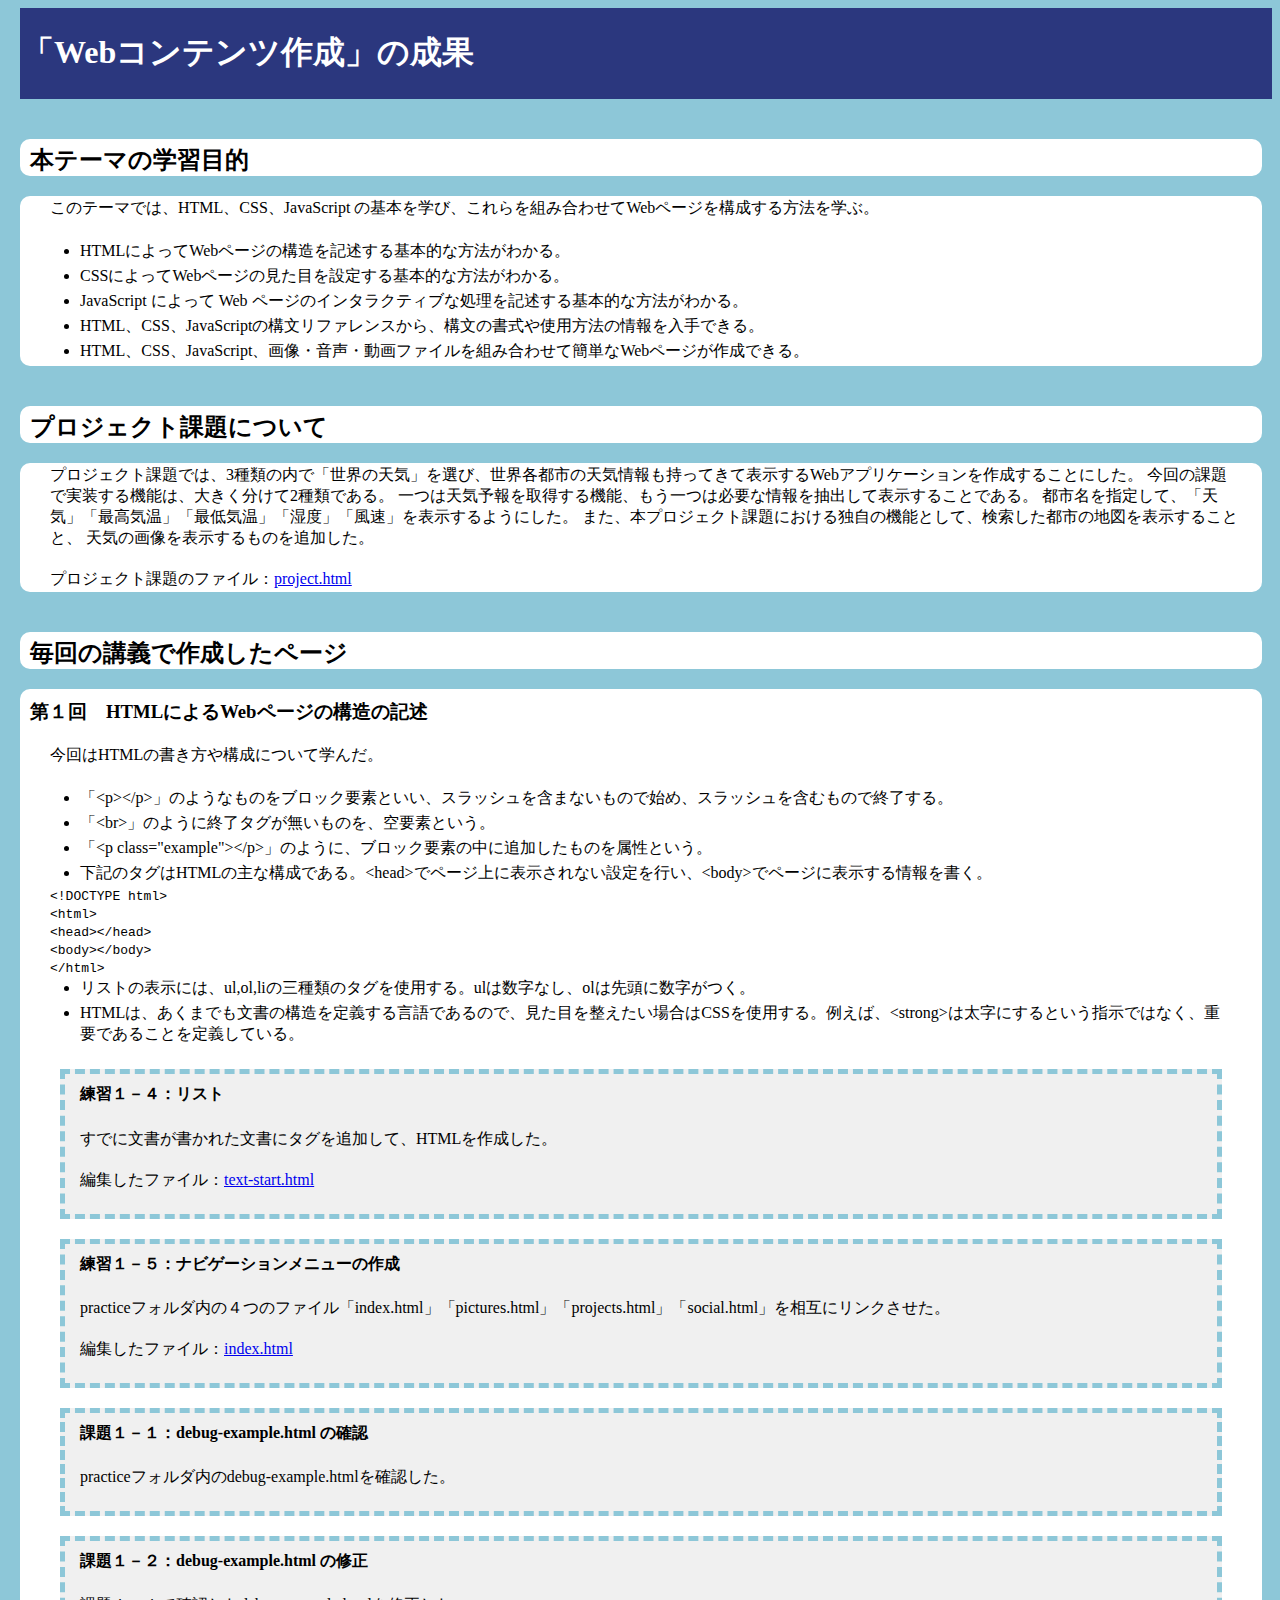
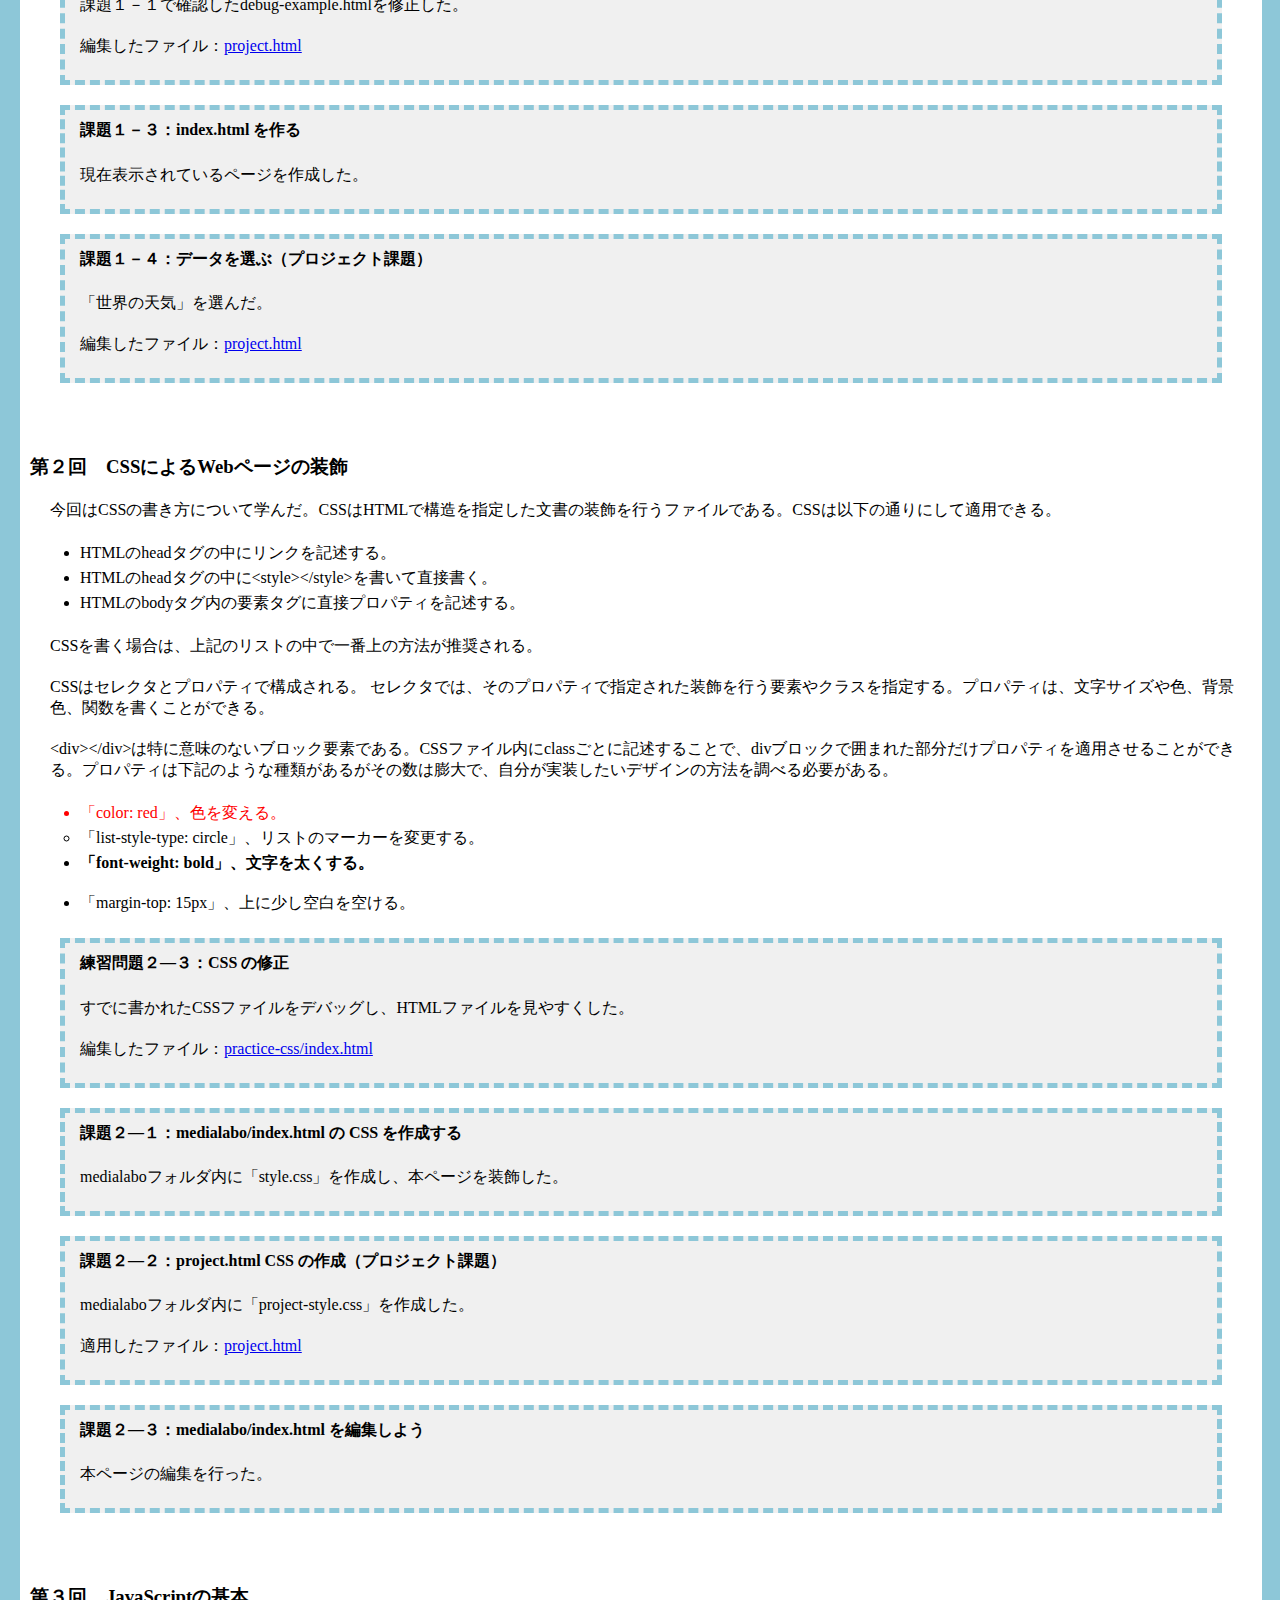
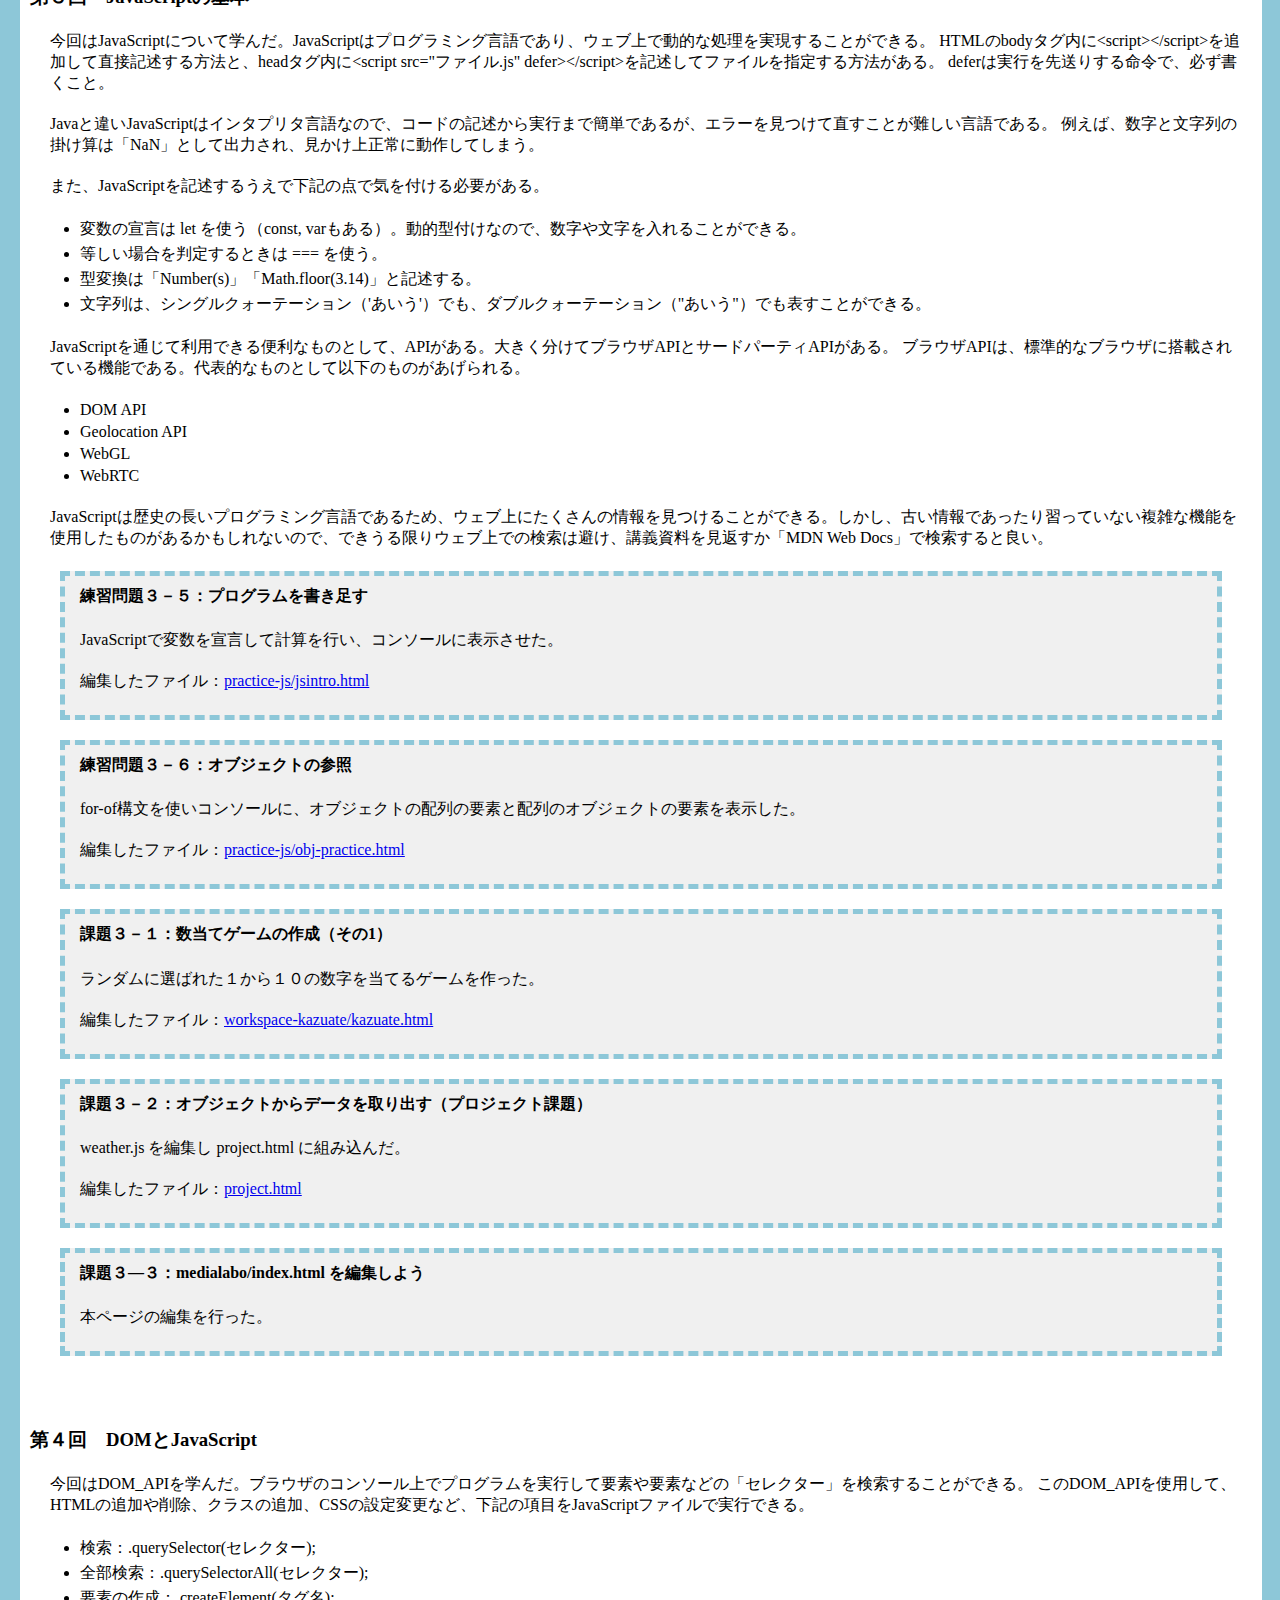
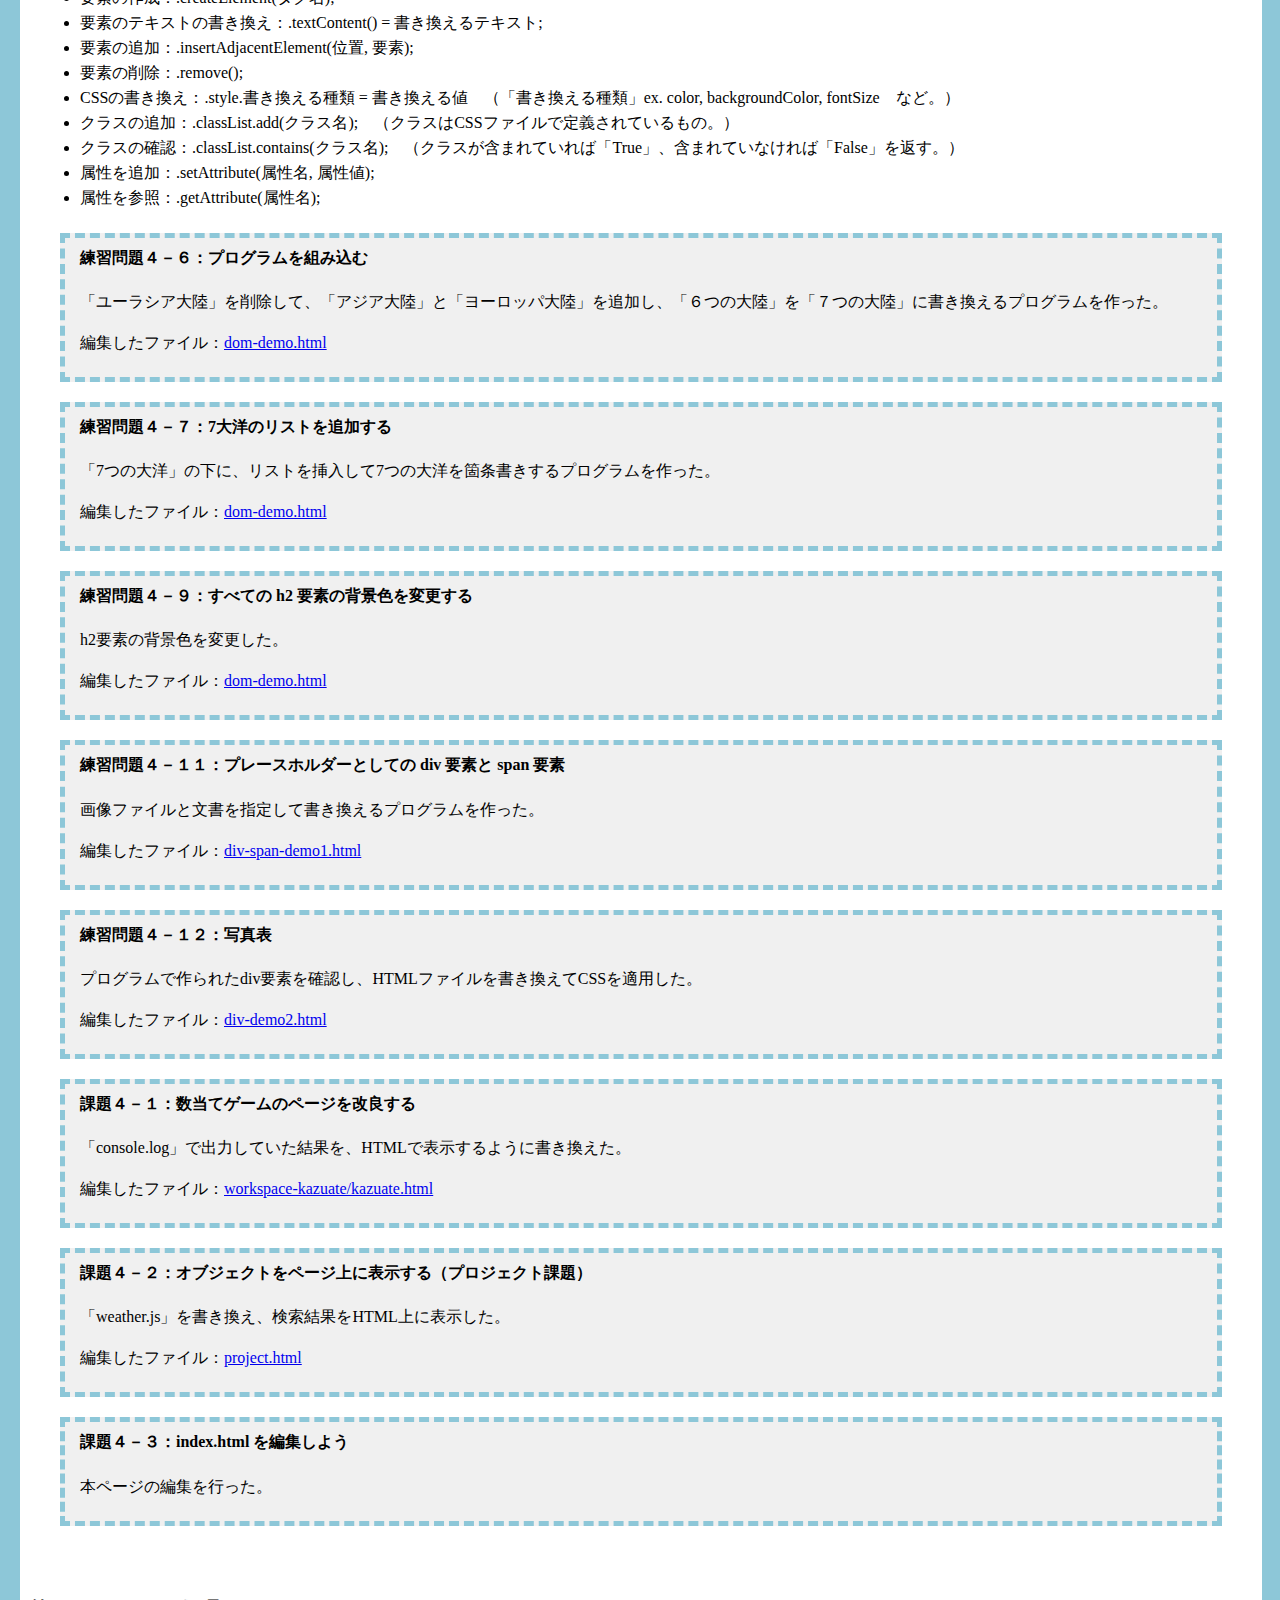
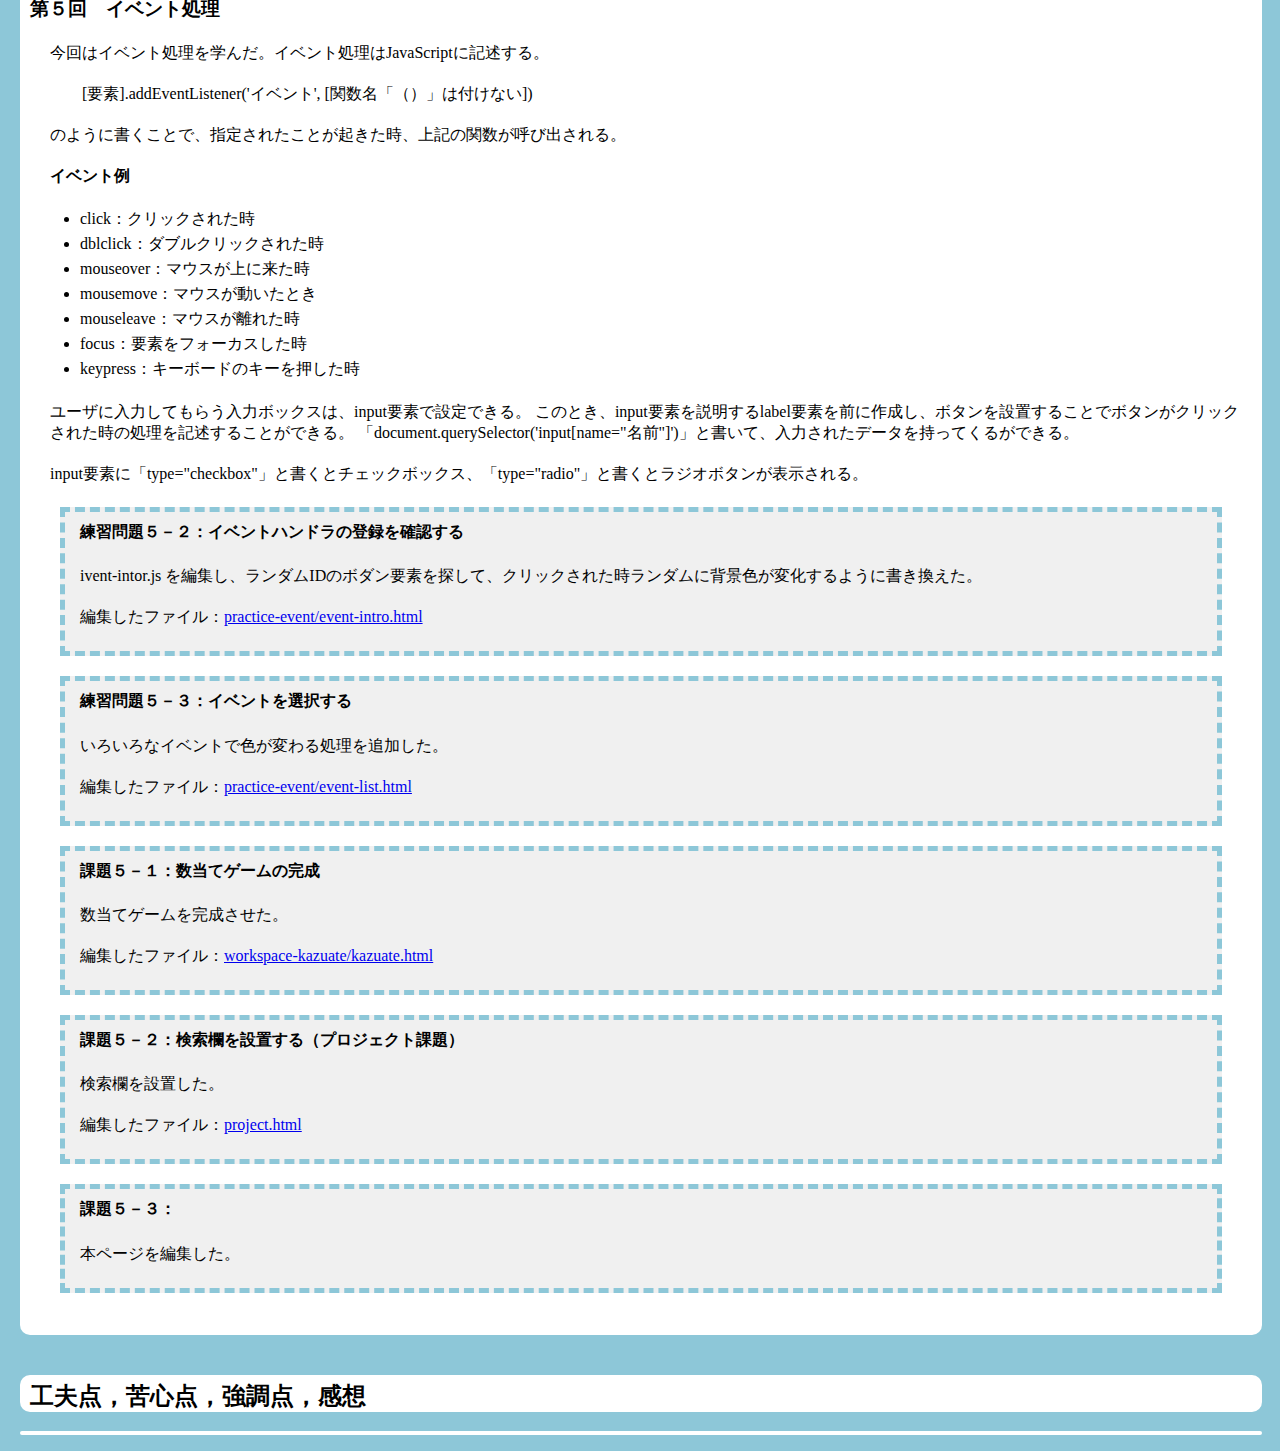
==== commit 70341d75: "プロジェクト課題について200文字以上記述した" ====
--- a/index.html
+++ b/index.html
@@ -29,12 +29,11 @@
       <h2>プロジェクト課題について</h2>
     </div>
       <div class="haikei">
-      <p>プロジェクト課題では、世界各都市の天気情報も持ってきて表示するWebアプリケーションを作成する。
-        本講義で課されたプロジェクト課題では、3種類の内で「世界の天気」を選んだ。
+      <p>プロジェクト課題では、3種類の内で「世界の天気」を選び、世界各都市の天気情報も持ってきて表示するWebアプリケーションを作成することにした。
         今回の課題で実装する機能は、大きく分けて2種類である。
         一つは天気予報を取得する機能、もう一つは必要な情報を抽出して表示することである。
         都市名を指定して、「天気」「最高気温」「最低気温」「湿度」「風速」を表示するようにした。
-        本プロジェクト課題における独自の機能として、検索した都市の地図を表示することと、
+        また、本プロジェクト課題における独自の機能として、検索した都市の地図を表示することと、
         天気の画像を表示するものを追加した。
       </p>
       <p>プロジェクト課題のファイル：<a href="project.html" target="_blank">project.html</a></p>
@@ -44,7 +43,7 @@
     <h2>毎回の講義で作成したページ</h2>
   </div>
     <div class="haikei">
-    <h3>第１回 HTMLによるWebページの構造の記述</h3>
+    <h3>第１回　HTMLによるWebページの構造の記述</h3>
     <p>今回はHTMLの書き方や構成について学んだ。</p>
     <ul>
       <li>「&lt;p&gt;&lt;/p&gt;」のようなものをブロック要素といい、スラッシュを含まないもので始め、スラッシュを含むもので終了する。</li>
@@ -96,7 +95,7 @@
     </div>
 
     <p><br></p>
-    <h3>第２回CSSによるWebページの装飾</h3>
+    <h3>第２回　CSSによるWebページの装飾</h3>
     <p>今回はCSSの書き方について学んだ。CSSはHTMLで構造を指定した文書の装飾を行うファイルである。CSSは以下の通りにして適用できる。</p>
     <ul>
       <li>HTMLの<storong>head</storong>タグの中にリンクを記述する。</li>
@@ -138,7 +137,7 @@
     </div>
 
     <p><br></p>
-    <h3>第３回JavaScriptの基本</h3>
+    <h3>第３回　JavaScriptの基本</h3>
     <p>今回はJavaScriptについて学んだ。JavaScriptはプログラミング言語であり、ウェブ上で動的な処理を実現することができる。
       HTMLのbodyタグ内に&lt;script&gt;&lt;/script&gt;を追加して直接記述する方法と、headタグ内に&lt;script src="ファイル.js" defer&gt;&lt;/script&gt;を記述してファイルを指定する方法がある。
       deferは実行を先送りする命令で、必ず書くこと。
@@ -192,7 +191,7 @@
     </div>
 
     <p><br></p>
-    <h3>第４回フォームとイベント処理</h3>
+    <h3>第４回　DOMとJavaScript</h3>
     <p>今回はDOM_APIを学んだ。ブラウザのコンソール上でプログラムを実行して要素や要素などの「セレクター」を検索することができる。
       このDOM_APIを使用して、HTMLの追加や削除、クラスの追加、CSSの設定変更など、下記の項目をJavaScriptファイルで実行できる。
     </p>
@@ -258,7 +257,7 @@
     </div>
 
     <p><br></p>
-    <h3>第５回Webページの動的な編集</h3>
+    <h3>第５回　イベント処理</h3>
     <p>今回はイベント処理を学んだ。イベント処理はJavaScriptに記述する。</p>
     <p>　　[要素].addEventListener('イベント', [関数名「（）」は付けない])</p>
     <p>のように書くことで、指定されたことが起きた時、上記の関数が呼び出される。</p>
@@ -312,6 +311,7 @@
   <div class="haikei">
     <h2>工夫点，苦心点，強調点，感想</h2>
   </div>
+  
   <div class="haikei">
     <p></p>
   </div>
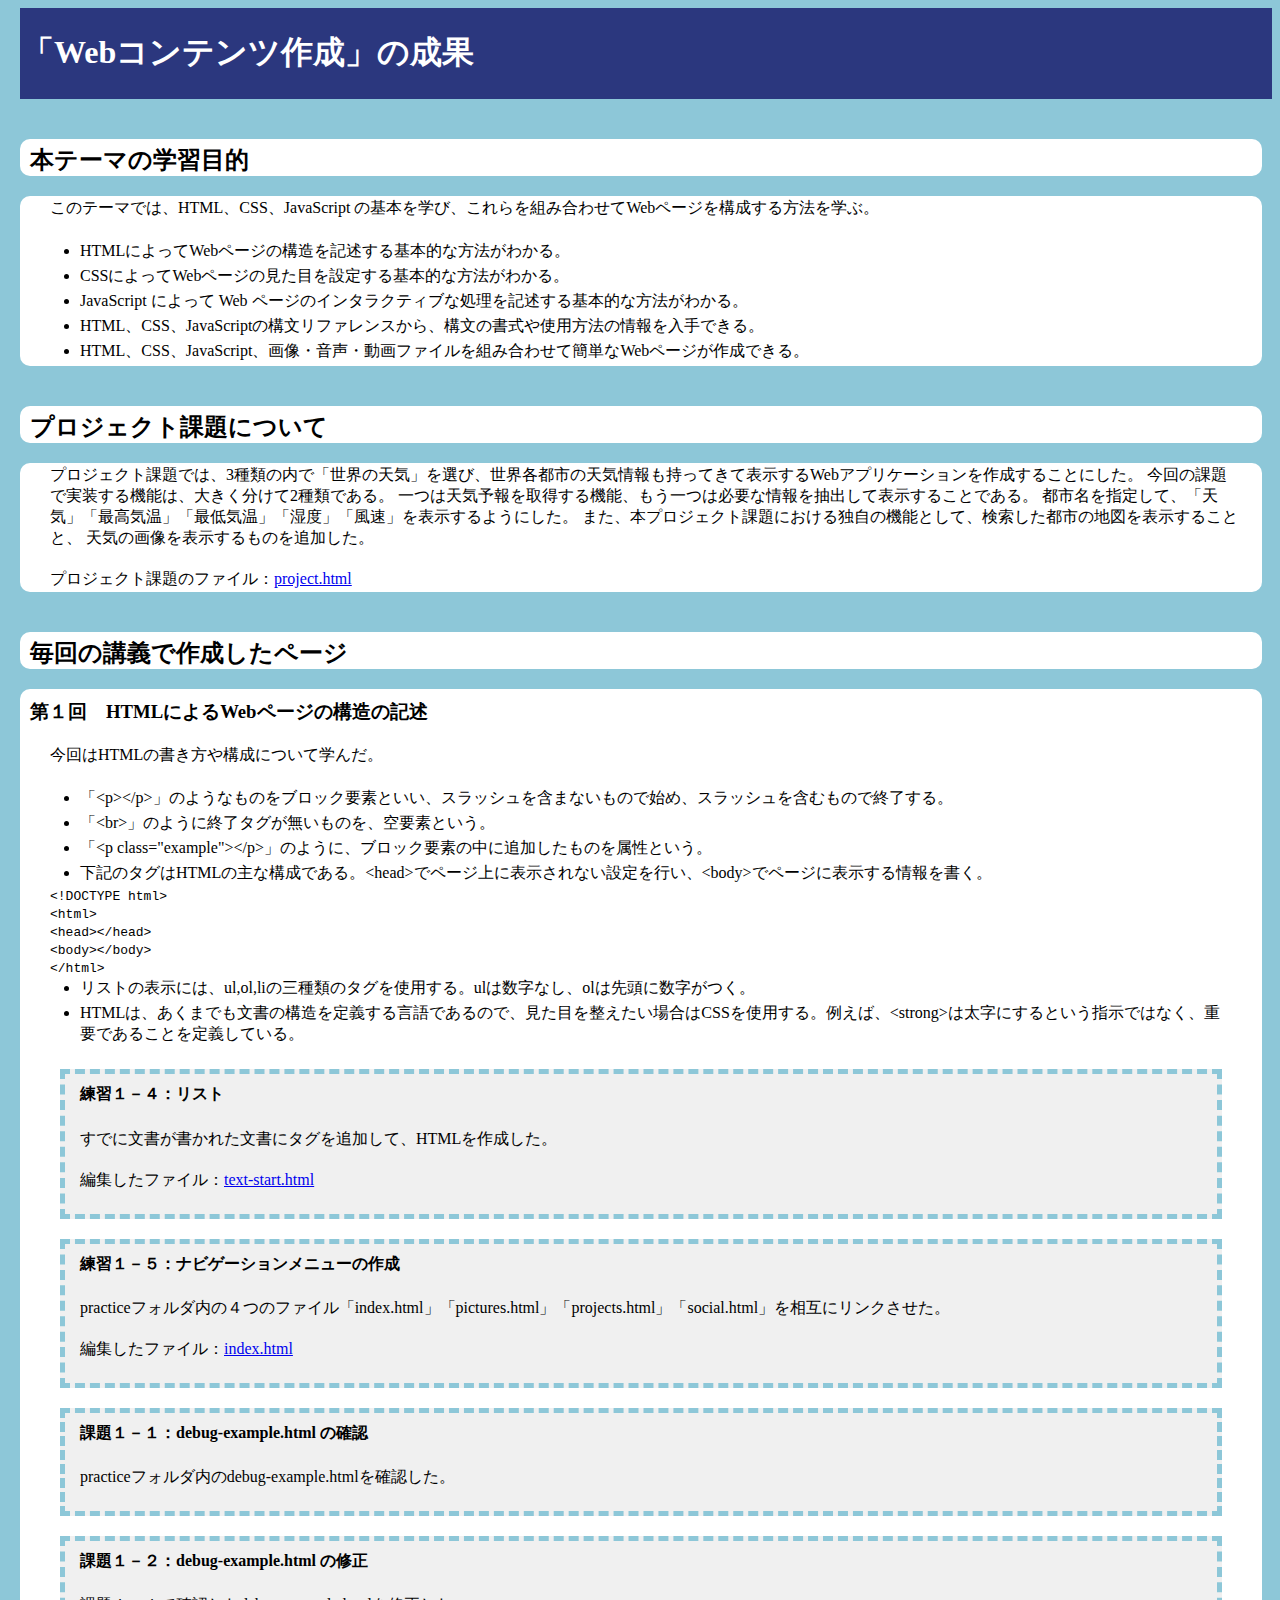
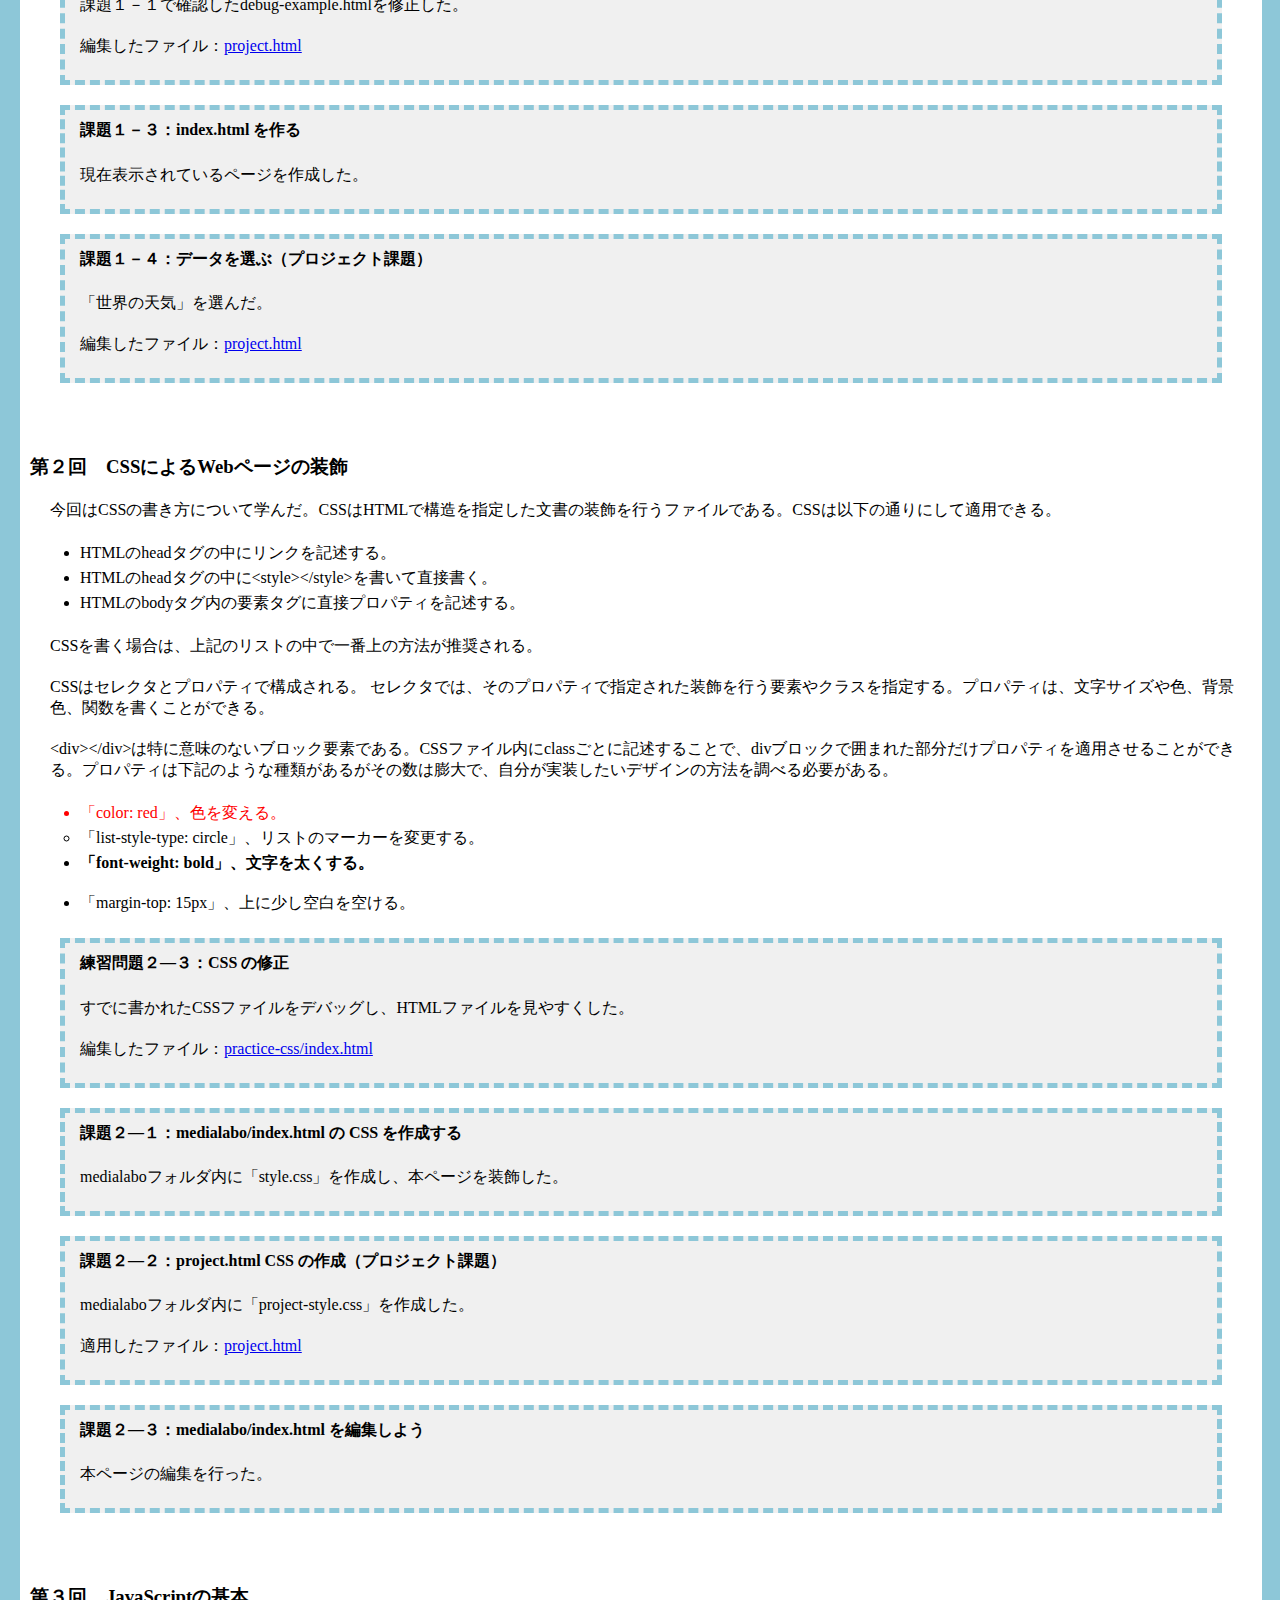
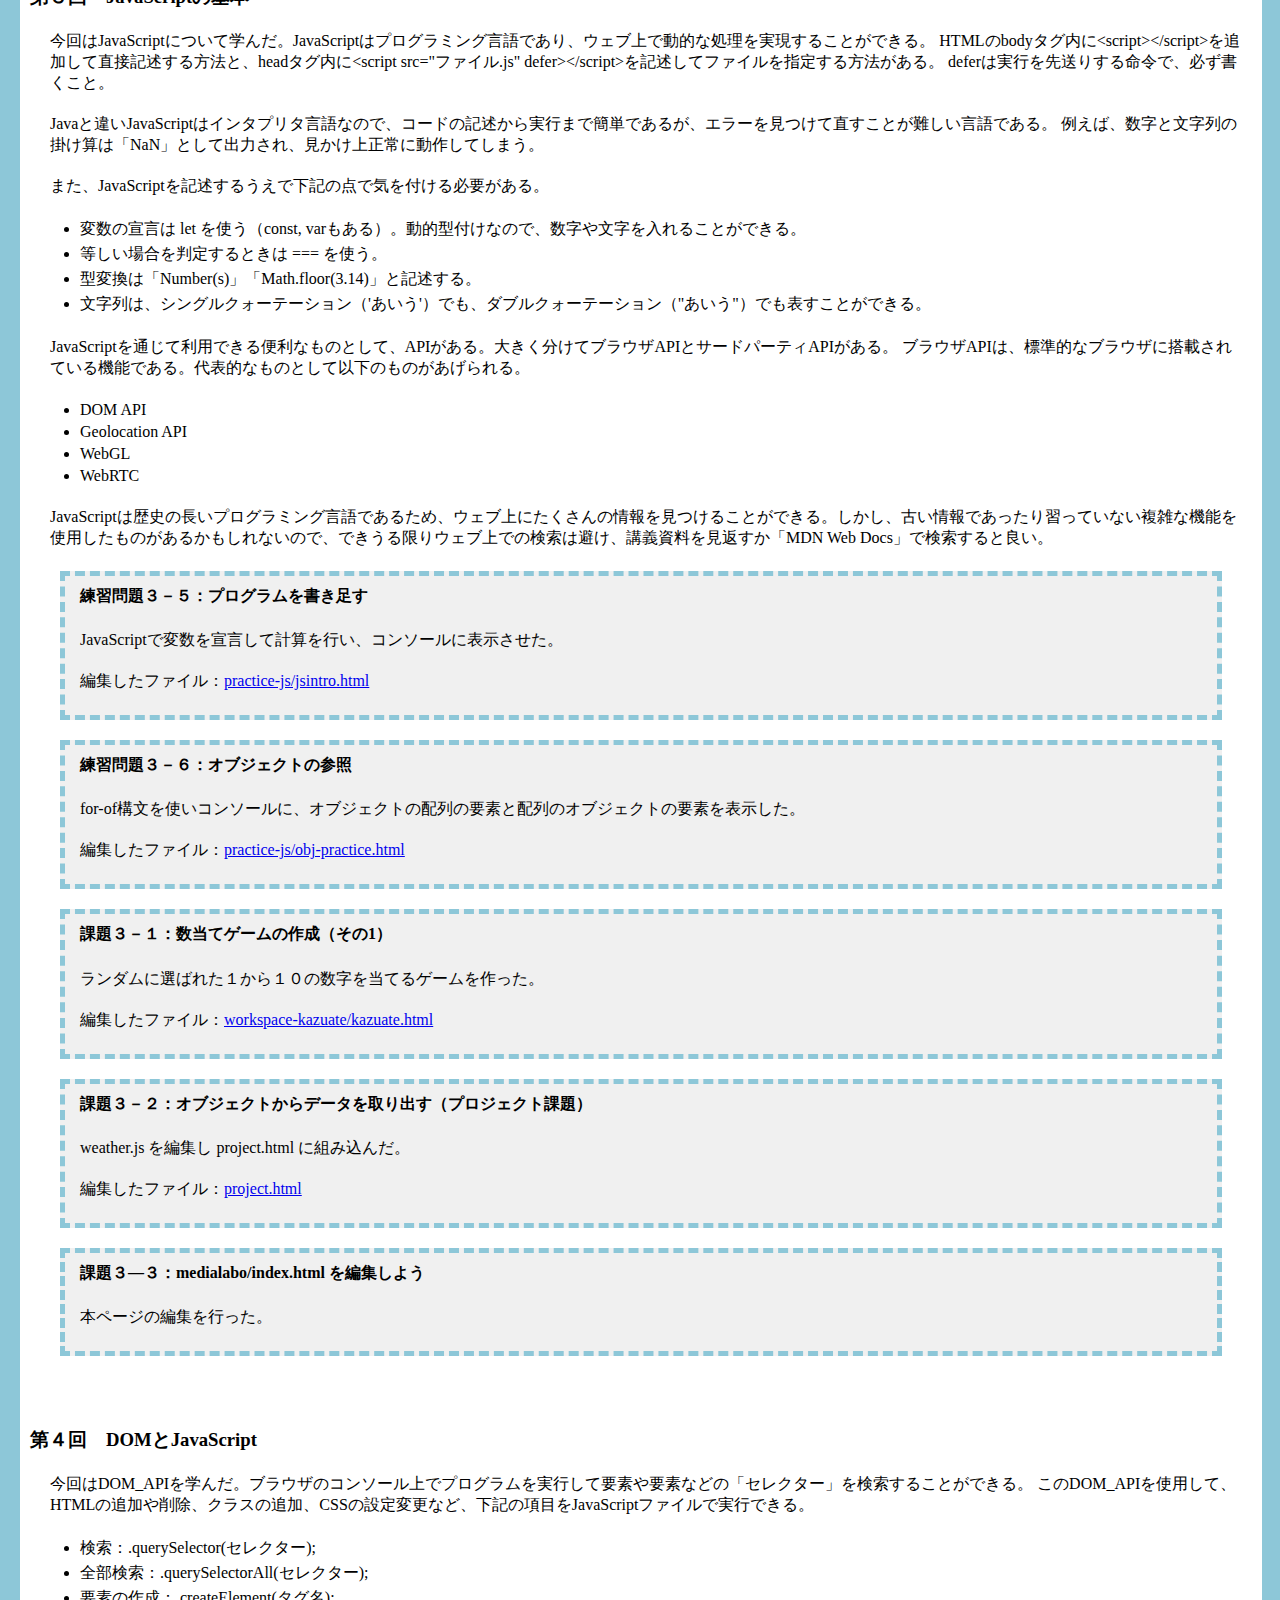
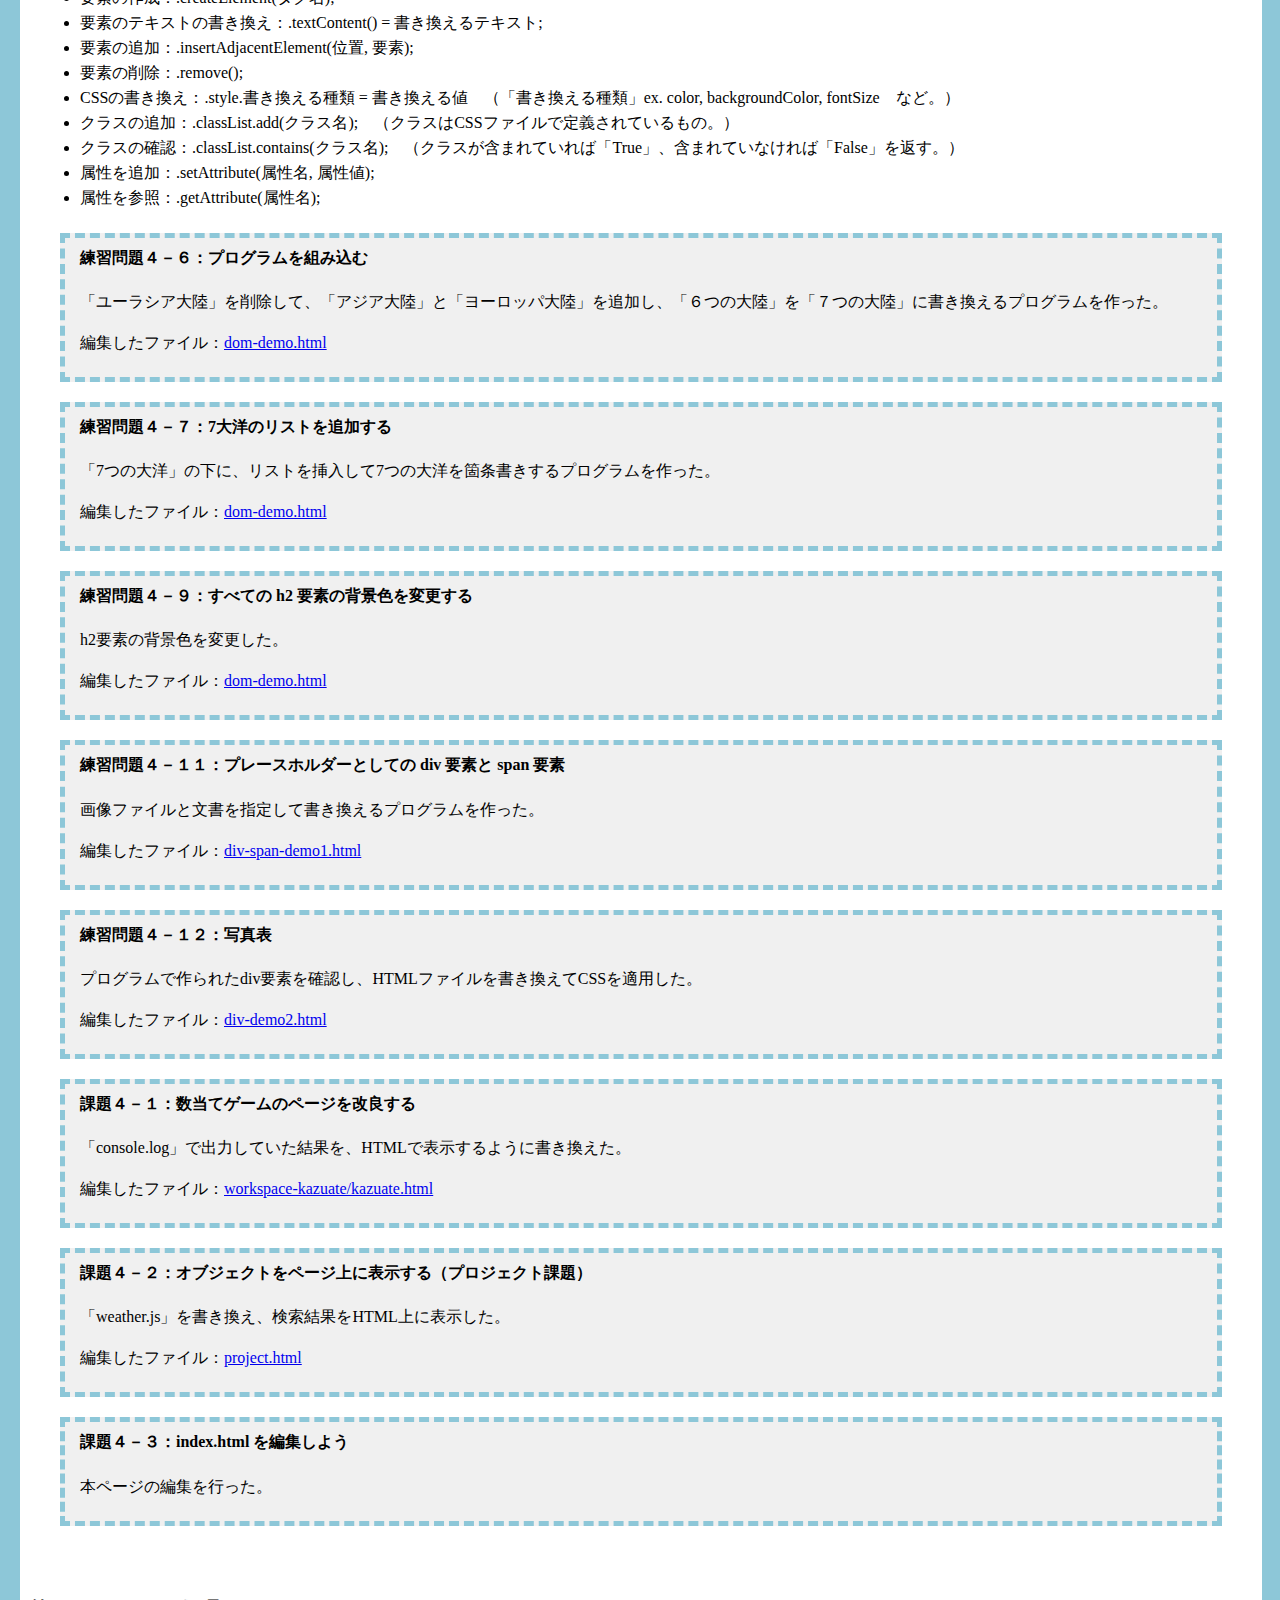
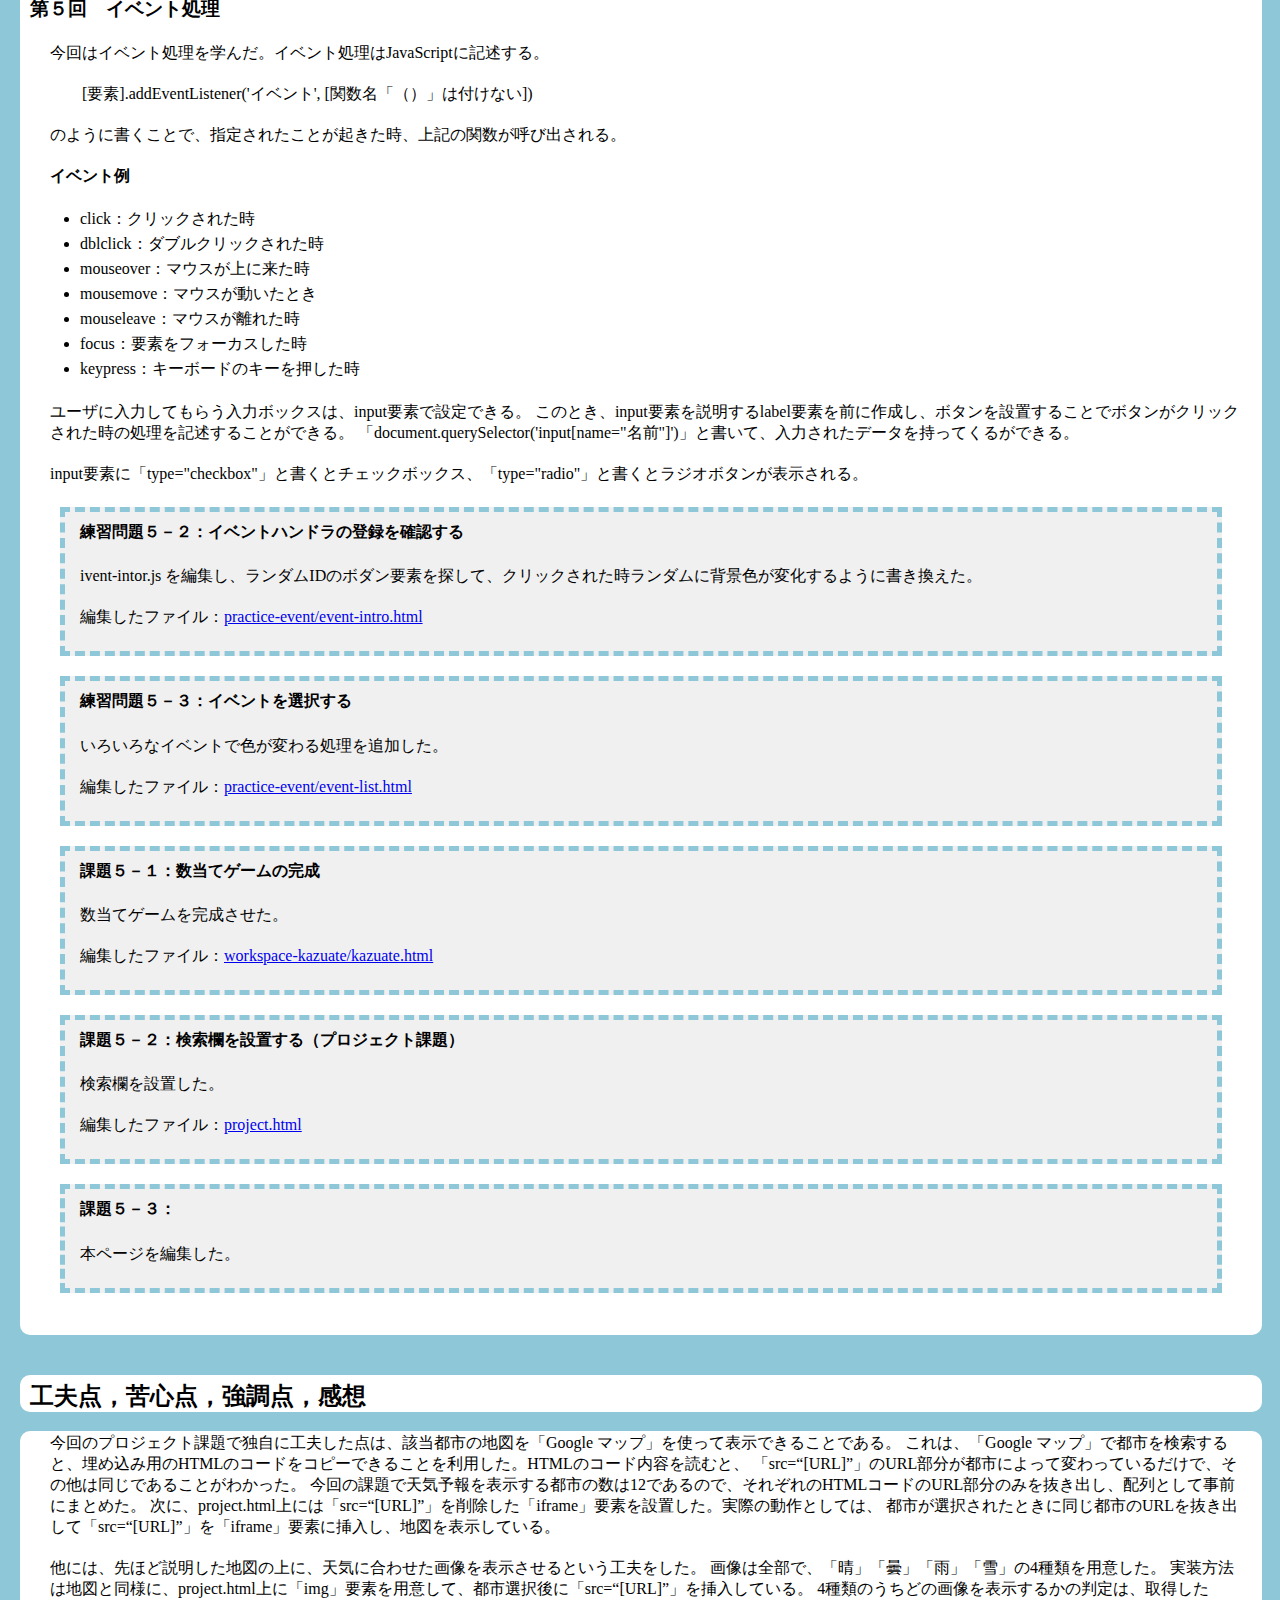
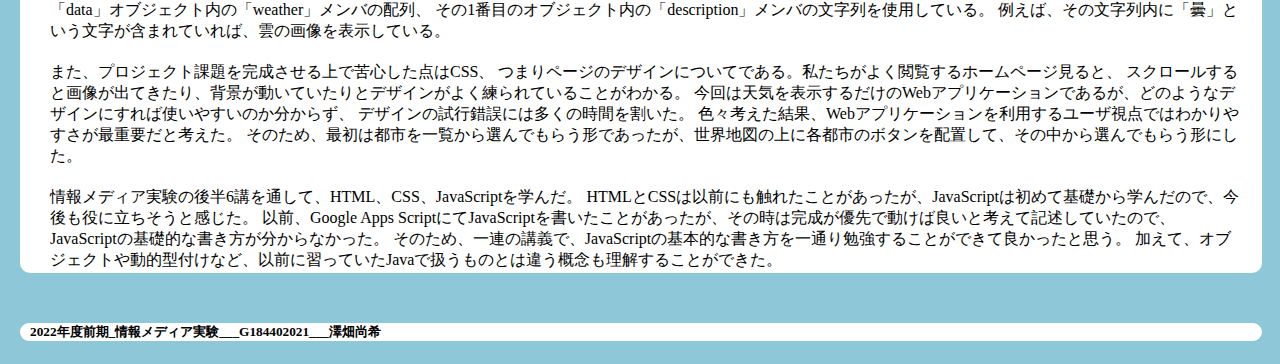
==== commit ad2eb16c: "projectとindexを編集" ====
--- a/index.html
+++ b/index.html
@@ -311,9 +311,39 @@
   <div class="haikei">
     <h2>工夫点，苦心点，強調点，感想</h2>
   </div>
-  
+
   <div class="haikei">
-    <p></p>
+    <p>今回のプロジェクト課題で独自に工夫した点は、該当都市の地図を「Google マップ」を使って表示できることである。
+      これは、「Google マップ」で都市を検索すると、埋め込み用のHTMLのコードをコピーできることを利用した。HTMLのコード内容を読むと、
+      「src=“[URL]”」のURL部分が都市によって変わっているだけで、その他は同じであることがわかった。
+      今回の課題で天気予報を表示する都市の数は12であるので、それぞれのHTMLコードのURL部分のみを抜き出し、配列として事前にまとめた。
+      次に、project.html上には「src=“[URL]”」を削除した「iframe」要素を設置した。実際の動作としては、
+      都市が選択されたときに同じ都市のURLを抜き出して「src=“[URL]”」を「iframe」要素に挿入し、地図を表示している。</p>
+    <p>他には、先ほど説明した地図の上に、天気に合わせた画像を表示させるという工夫をした。
+      画像は全部で、「晴」「曇」「雨」「雪」の4種類を用意した。
+      実装方法は地図と同様に、project.html上に「img」要素を用意して、都市選択後に「src=“[URL]”」を挿入している。
+      4種類のうちどの画像を表示するかの判定は、取得した「data」オブジェクト内の「weather」メンバの配列、
+      その1番目のオブジェクト内の「description」メンバの文字列を使用している。
+      例えば、その文字列内に「曇」という文字が含まれていれば、雲の画像を表示している。</p>
+    <p>また、プロジェクト課題を完成させる上で苦心した点はCSS、
+      つまりページのデザインについてである。私たちがよく閲覧するホームページ見ると、
+      スクロールすると画像が出てきたり、背景が動いていたりとデザインがよく練られていることがわかる。
+      今回は天気を表示するだけのWebアプリケーションであるが、どのようなデザインにすれば使いやすいのか分からず、
+      デザインの試行錯誤には多くの時間を割いた。
+      色々考えた結果、Webアプリケーションを利用するユーザ視点ではわかりやすさが最重要だと考えた。
+      そのため、最初は都市を一覧から選んでもらう形であったが、世界地図の上に各都市のボタンを配置して、その中から選んでもらう形にした。</p>
+    <p>情報メディア実験の後半6講を通して、HTML、CSS、JavaScriptを学んだ。
+      HTMLとCSSは以前にも触れたことがあったが、JavaScriptは初めて基礎から学んだので、今後も役に立ちそうと感じた。
+      以前、Google Apps ScriptにてJavaScriptを書いたことがあったが、その時は完成が優先で動けば良いと考えて記述していたので、
+      JavaScriptの基礎的な書き方が分からなかった。
+      そのため、一連の講義で、JavaScriptの基本的な書き方を一通り勉強することができて良かったと思う。
+      加えて、オブジェクトや動的型付けなど、以前に習っていたJavaで扱うものとは違う概念も理解することができた。</p>
+  </div>
+
+  <p><br></p>
+
+  <div class="haikei">
+    <h5>2022年度前期_情報メディア実験___G184402021___澤畑尚希</h5>
   </div>
 
   
--- a/style.css
+++ b/style.css
@@ -42,6 +42,11 @@
     margin-left: 10px;
 }
 
+div.haikei h5 {
+    margin-top: 10px;
+    margin-left: 10px;
+}
+
 div.kadai {
     padding: 0px 5px 5px 5px;
     border: 5px dashed #8dc7d8;
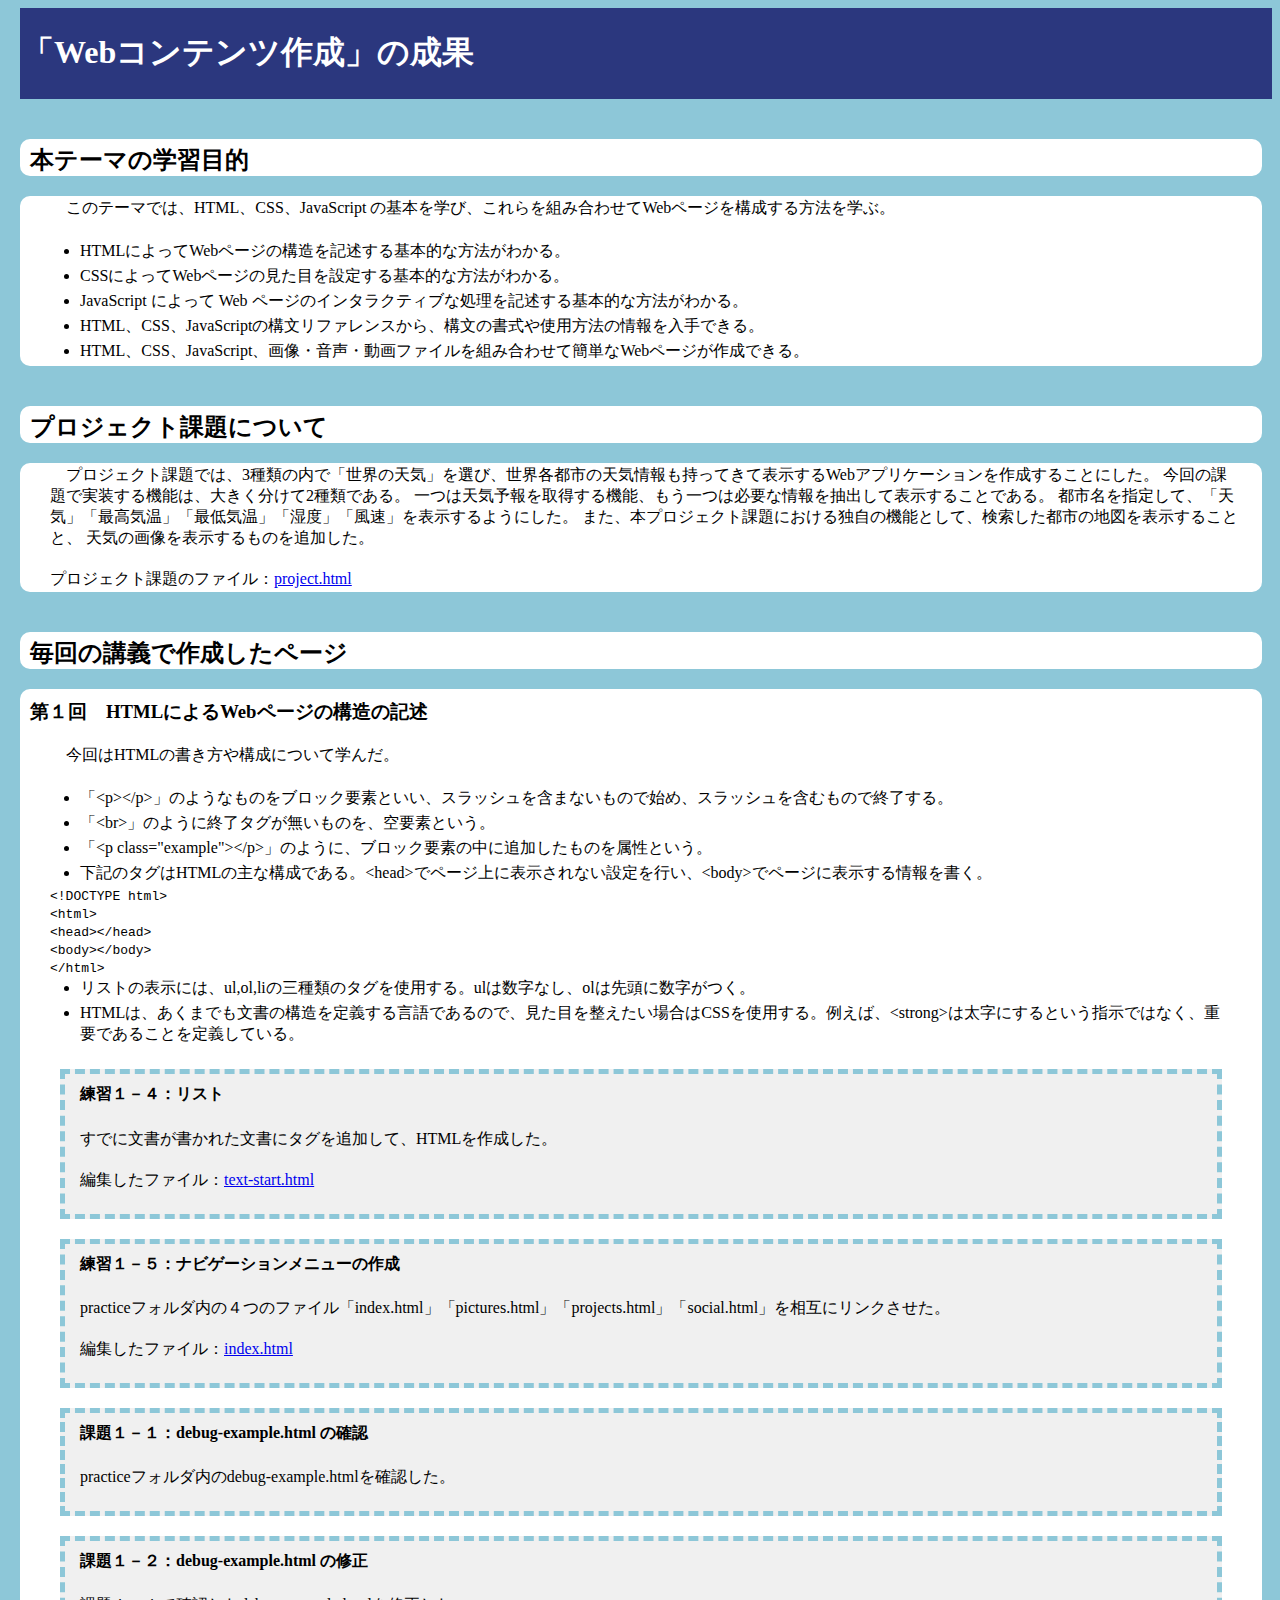
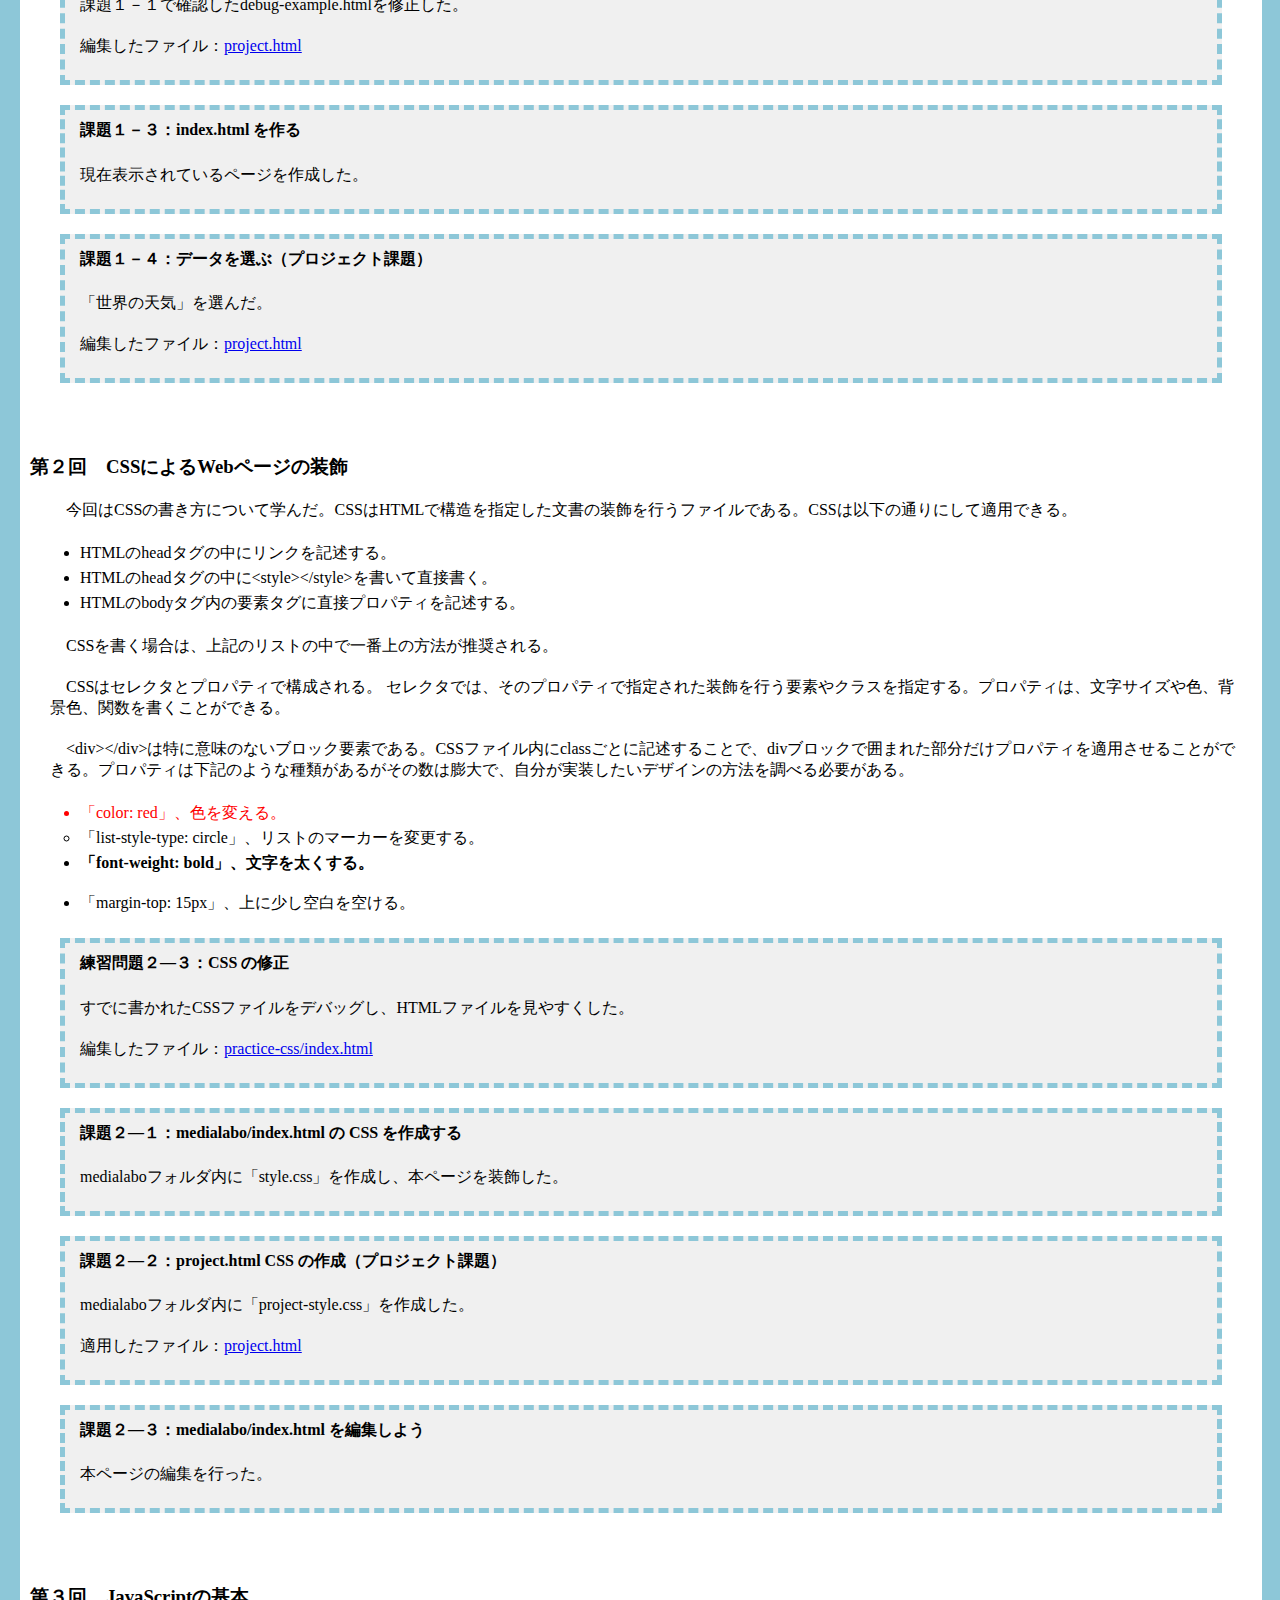
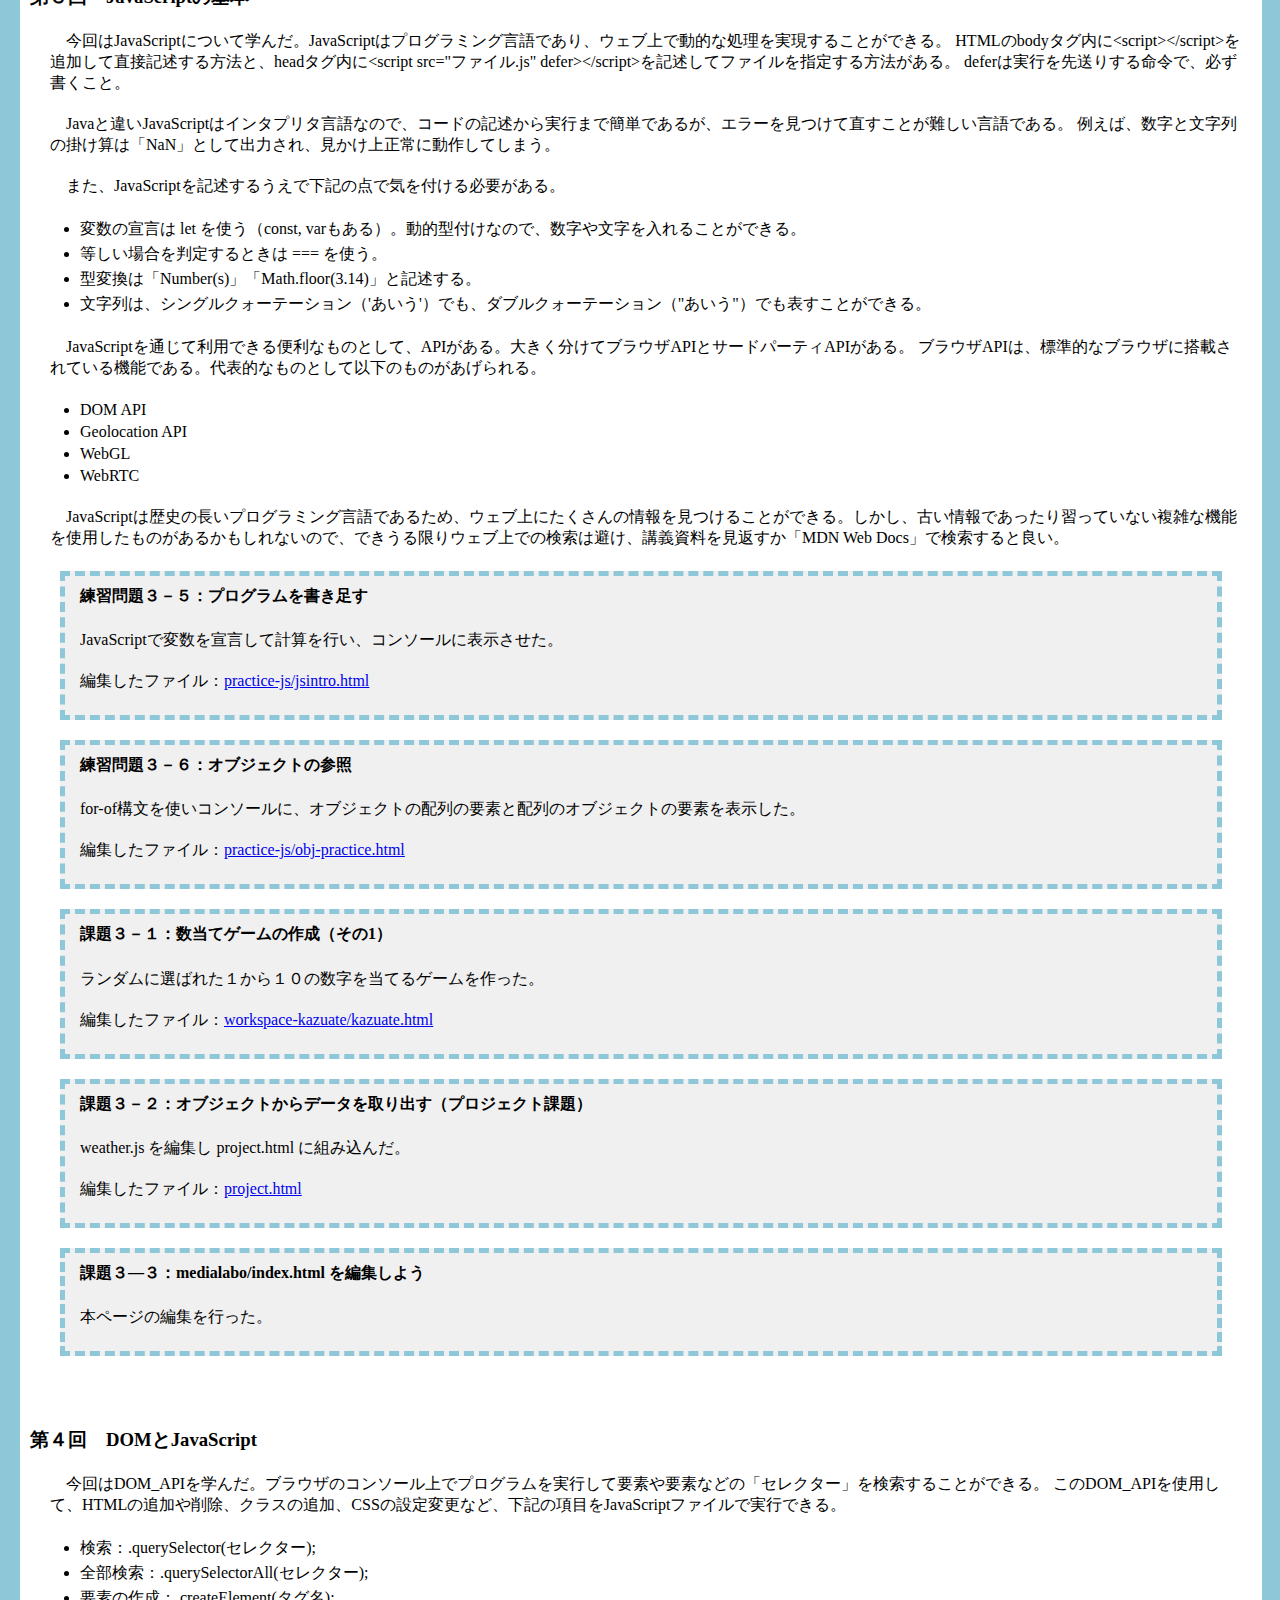
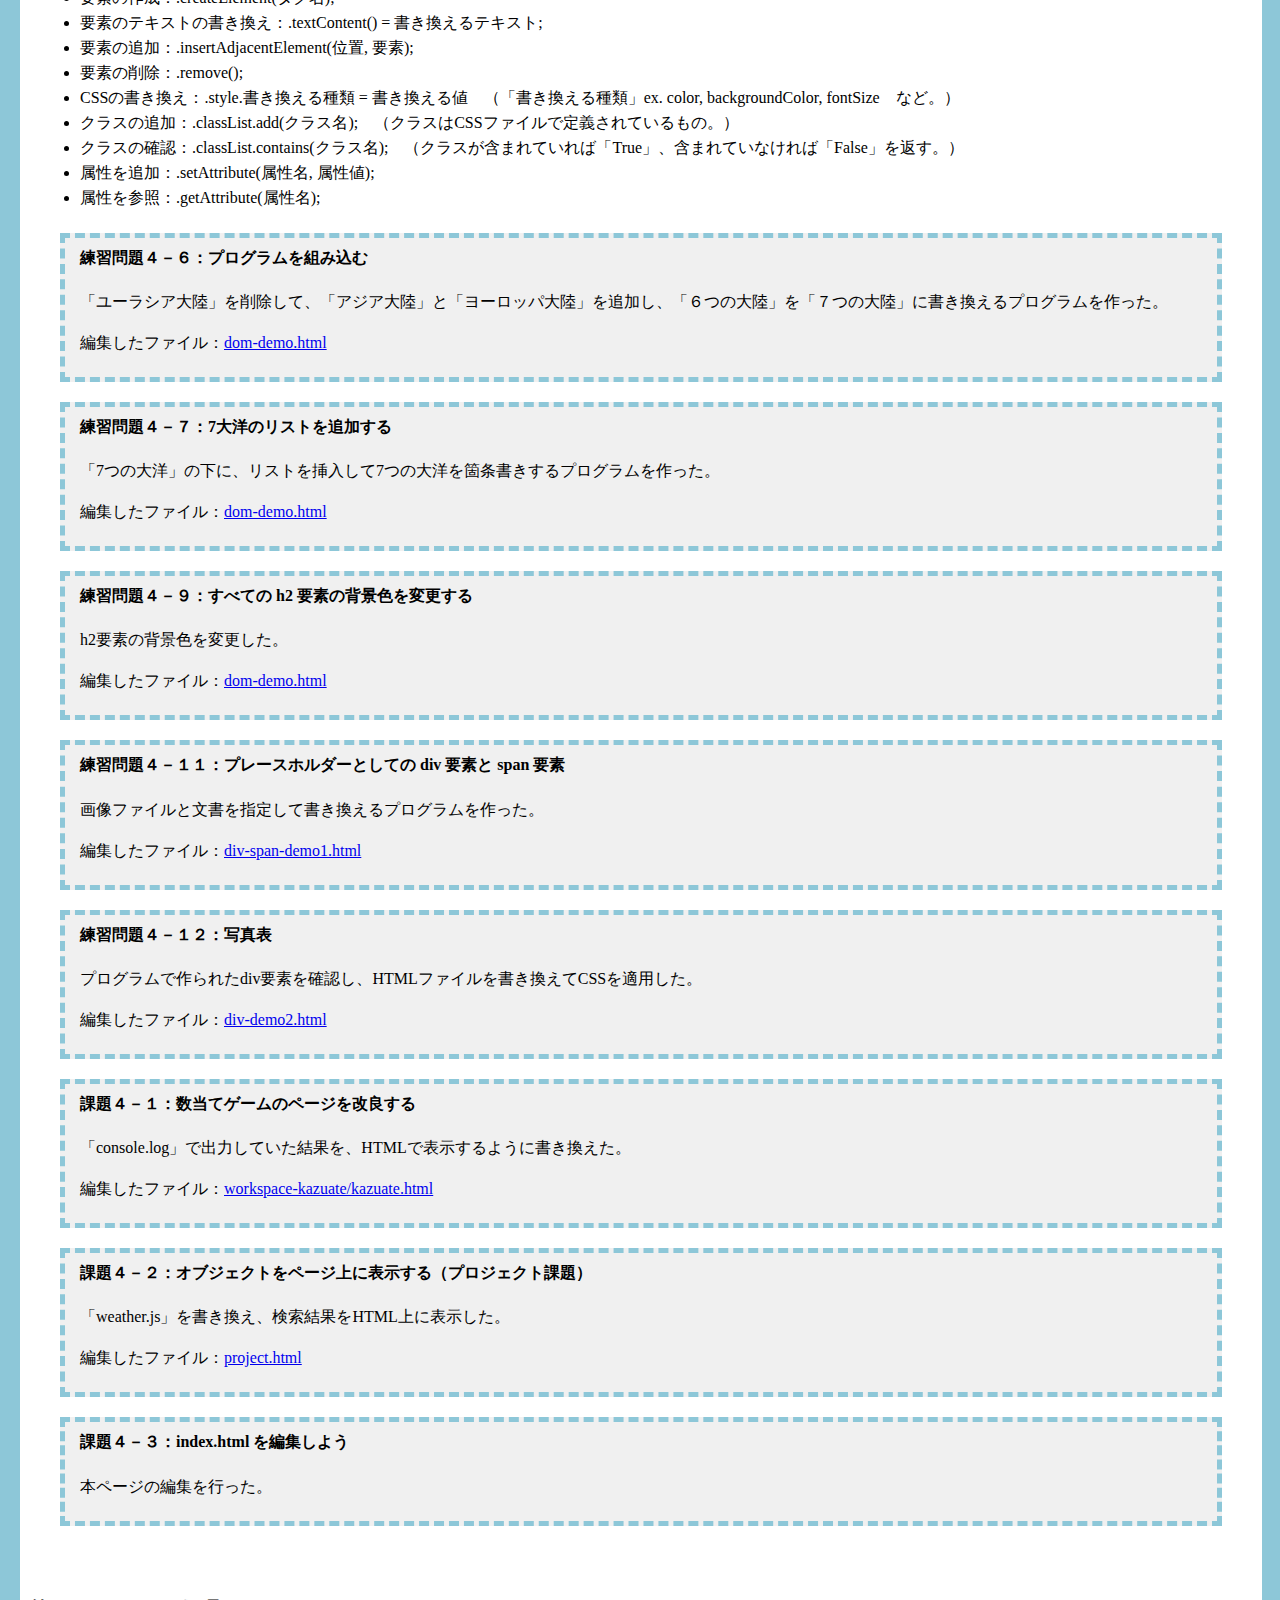
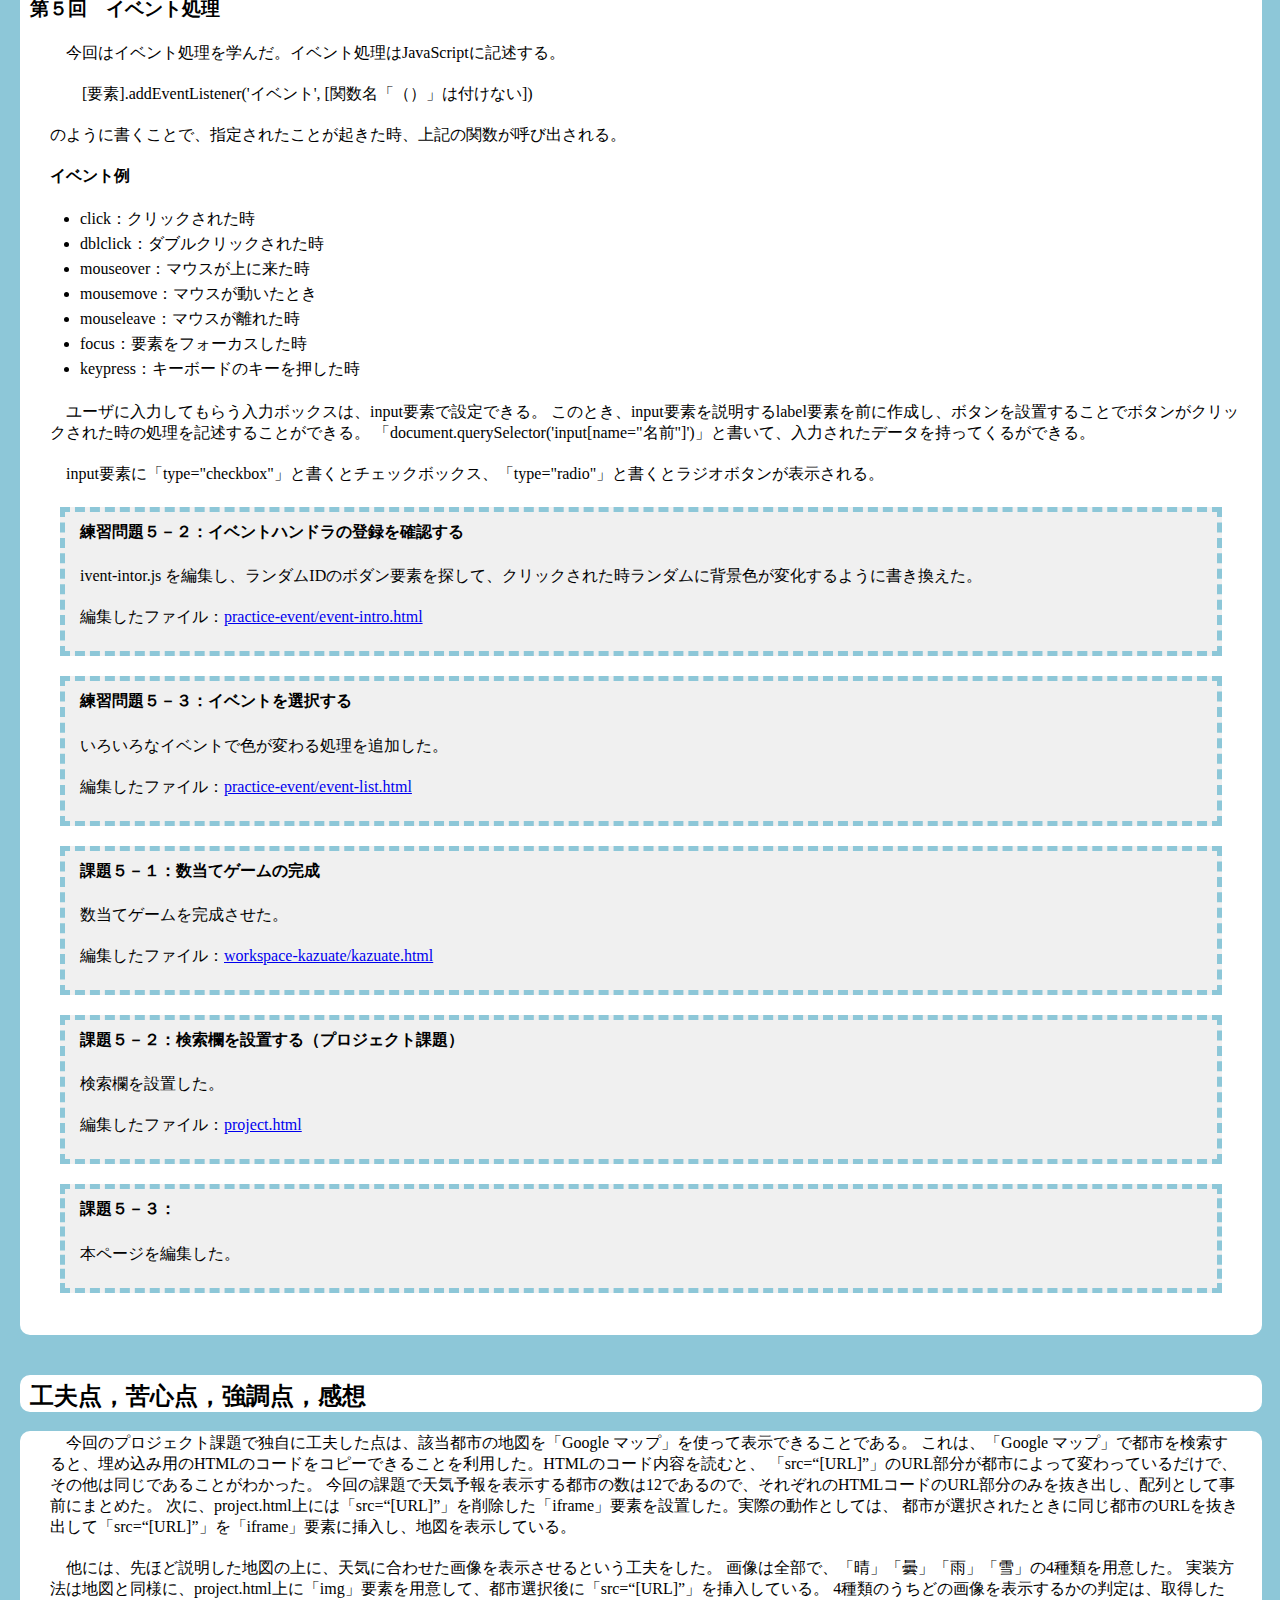
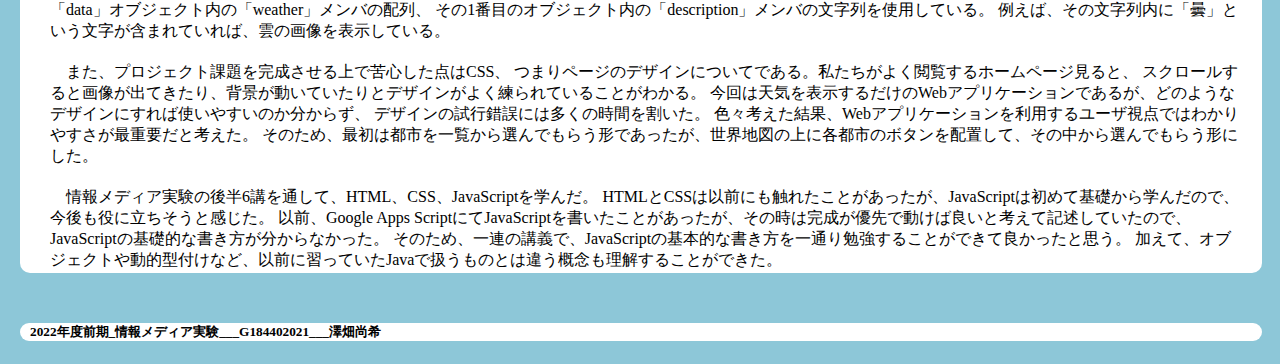
==== commit 7fe6ae5e: "家での編集" ====
--- a/index.html
+++ b/index.html
@@ -15,7 +15,7 @@
       <h2>本テーマの学習目的</h2>
     </div>
       <div class="haikei">
-      <p>このテーマでは、HTML、CSS、JavaScript の基本を学び、これらを組み合わせてWebページを構成する方法を学ぶ。</p>
+      <p>　このテーマでは、HTML、CSS、JavaScript の基本を学び、これらを組み合わせてWebページを構成する方法を学ぶ。</p>
       <ul>
       <li>HTMLによってWebページの構造を記述する基本的な方法がわかる。</li>
       <li>CSSによってWebページの見た目を設定する基本的な方法がわかる。</li>
@@ -29,7 +29,7 @@
       <h2>プロジェクト課題について</h2>
     </div>
       <div class="haikei">
-      <p>プロジェクト課題では、3種類の内で「世界の天気」を選び、世界各都市の天気情報も持ってきて表示するWebアプリケーションを作成することにした。
+      <p>　プロジェクト課題では、3種類の内で「世界の天気」を選び、世界各都市の天気情報も持ってきて表示するWebアプリケーションを作成することにした。
         今回の課題で実装する機能は、大きく分けて2種類である。
         一つは天気予報を取得する機能、もう一つは必要な情報を抽出して表示することである。
         都市名を指定して、「天気」「最高気温」「最低気温」「湿度」「風速」を表示するようにした。
@@ -44,7 +44,7 @@
   </div>
     <div class="haikei">
     <h3>第１回　HTMLによるWebページの構造の記述</h3>
-    <p>今回はHTMLの書き方や構成について学んだ。</p>
+    <p>　今回はHTMLの書き方や構成について学んだ。</p>
     <ul>
       <li>「&lt;p&gt;&lt;/p&gt;」のようなものをブロック要素といい、スラッシュを含まないもので始め、スラッシュを含むもので終了する。</li>
       <li>「&lt;br&gt;」のように終了タグが無いものを、空要素という。</li>
@@ -96,16 +96,16 @@
 
     <p><br></p>
     <h3>第２回　CSSによるWebページの装飾</h3>
-    <p>今回はCSSの書き方について学んだ。CSSはHTMLで構造を指定した文書の装飾を行うファイルである。CSSは以下の通りにして適用できる。</p>
+    <p>　今回はCSSの書き方について学んだ。CSSはHTMLで構造を指定した文書の装飾を行うファイルである。CSSは以下の通りにして適用できる。</p>
     <ul>
       <li>HTMLの<storong>head</storong>タグの中にリンクを記述する。</li>
       <li>HTMLの<storong>head</storong>タグの中に&lt;style&gt;&lt;/style&gt;を書いて直接書く。</li>
       <li>HTMLの<storong>body</storong>タグ内の要素タグに直接プロパティを記述する。</li>
     </ul>
-    <p>CSSを書く場合は、上記のリストの中で一番上の方法が推奨される。</p>
-    <p>CSSはセレクタとプロパティで構成される。
+    <p>　CSSを書く場合は、上記のリストの中で一番上の方法が推奨される。</p>
+    <p>　CSSはセレクタとプロパティで構成される。
       セレクタでは、そのプロパティで指定された装飾を行う要素やクラスを指定する。プロパティは、文字サイズや色、背景色、関数を書くことができる。</p>
-    <p>&lt;div&gt;&lt;/div&gt;は特に意味のないブロック要素である。CSSファイル内にclassごとに記述することで、divブロックで囲まれた部分だけプロパティを適用させることができる。プロパティは下記のような種類があるがその数は膨大で、自分が実装したいデザインの方法を調べる必要がある。</p>
+    <p>　&lt;div&gt;&lt;/div&gt;は特に意味のないブロック要素である。CSSファイル内にclassごとに記述することで、divブロックで囲まれた部分だけプロパティを適用させることができる。プロパティは下記のような種類があるがその数は膨大で、自分が実装したいデザインの方法を調べる必要がある。</p>
     
     <ul>
       <li class="testRed">「color: red」、色を変える。</li>
@@ -138,22 +138,22 @@
 
     <p><br></p>
     <h3>第３回　JavaScriptの基本</h3>
-    <p>今回はJavaScriptについて学んだ。JavaScriptはプログラミング言語であり、ウェブ上で動的な処理を実現することができる。
+    <p>　今回はJavaScriptについて学んだ。JavaScriptはプログラミング言語であり、ウェブ上で動的な処理を実現することができる。
       HTMLのbodyタグ内に&lt;script&gt;&lt;/script&gt;を追加して直接記述する方法と、headタグ内に&lt;script src="ファイル.js" defer&gt;&lt;/script&gt;を記述してファイルを指定する方法がある。
       deferは実行を先送りする命令で、必ず書くこと。
     </p>
     <p>
-      Javaと違いJavaScriptはインタプリタ言語なので、コードの記述から実行まで簡単であるが、エラーを見つけて直すことが難しい言語である。
+      　Javaと違いJavaScriptはインタプリタ言語なので、コードの記述から実行まで簡単であるが、エラーを見つけて直すことが難しい言語である。
       例えば、数字と文字列の掛け算は「NaN」として出力され、見かけ上正常に動作してしまう。
     </p>
-    <p>また、JavaScriptを記述するうえで下記の点で気を付ける必要がある。</p>
+    <p>　また、JavaScriptを記述するうえで下記の点で気を付ける必要がある。</p>
     <ul>
       <li>変数の宣言は let を使う（const, varもある）。動的型付けなので、数字や文字を入れることができる。</li>
       <li>等しい場合を判定するときは === を使う。</li>
       <li>型変換は「Number(s)」「Math.floor(3.14)」と記述する。</li>
       <li>文字列は、シングルクォーテーション（'あいう'）でも、ダブルクォーテーション（"あいう"）でも表すことができる。</li>
     </ul>
-    <p>JavaScriptを通じて利用できる便利なものとして、APIがある。大きく分けてブラウザAPIとサードパーティAPIがある。
+    <p>　JavaScriptを通じて利用できる便利なものとして、APIがある。大きく分けてブラウザAPIとサードパーティAPIがある。
       ブラウザAPIは、標準的なブラウザに搭載されている機能である。代表的なものとして以下のものがあげられる。
     </p>
     <ul>
@@ -163,7 +163,7 @@
       <li>WebRTC</li>
     </ul>
 
-    <p>JavaScriptは歴史の長いプログラミング言語であるため、ウェブ上にたくさんの情報を見つけることができる。しかし、古い情報であったり習っていない複雑な機能を使用したものがあるかもしれないので、できうる限りウェブ上での検索は避け、講義資料を見返すか「MDN Web Docs」で検索すると良い。</p>
+    <p>　JavaScriptは歴史の長いプログラミング言語であるため、ウェブ上にたくさんの情報を見つけることができる。しかし、古い情報であったり習っていない複雑な機能を使用したものがあるかもしれないので、できうる限りウェブ上での検索は避け、講義資料を見返すか「MDN Web Docs」で検索すると良い。</p>
 
     <div class="kadai">
       <h4>練習問題３－５：プログラムを書き足す</h4>
@@ -192,7 +192,7 @@
 
     <p><br></p>
     <h3>第４回　DOMとJavaScript</h3>
-    <p>今回はDOM_APIを学んだ。ブラウザのコンソール上でプログラムを実行して要素や要素などの「セレクター」を検索することができる。
+    <p>　今回はDOM_APIを学んだ。ブラウザのコンソール上でプログラムを実行して要素や要素などの「セレクター」を検索することができる。
       このDOM_APIを使用して、HTMLの追加や削除、クラスの追加、CSSの設定変更など、下記の項目をJavaScriptファイルで実行できる。
     </p>
     <ul>
@@ -258,7 +258,7 @@
 
     <p><br></p>
     <h3>第５回　イベント処理</h3>
-    <p>今回はイベント処理を学んだ。イベント処理はJavaScriptに記述する。</p>
+    <p>　今回はイベント処理を学んだ。イベント処理はJavaScriptに記述する。</p>
     <p>　　[要素].addEventListener('イベント', [関数名「（）」は付けない])</p>
     <p>のように書くことで、指定されたことが起きた時、上記の関数が呼び出される。</p>
     <p><strong>イベント例</strong></p>
@@ -271,10 +271,10 @@
       <li>focus：要素をフォーカスした時</li>
       <li>keypress：キーボードのキーを押した時</li>
     </ul>
-    <p>ユーザに入力してもらう入力ボックスは、input要素で設定できる。
+    <p>　ユーザに入力してもらう入力ボックスは、input要素で設定できる。
       このとき、input要素を説明するlabel要素を前に作成し、ボタンを設置することでボタンがクリックされた時の処理を記述することができる。
       「document.querySelector('input[name="名前"]')」と書いて、入力されたデータを持ってくるができる。</p>
-      <p>input要素に「type="checkbox"」と書くとチェックボックス、「type="radio"」と書くとラジオボタンが表示される。</p>
+      <p>　input要素に「type="checkbox"」と書くとチェックボックス、「type="radio"」と書くとラジオボタンが表示される。</p>
 
     <div class="kadai">
       <h4>練習問題５－２：イベントハンドラの登録を確認する </h4>
@@ -313,26 +313,26 @@
   </div>
 
   <div class="haikei">
-    <p>今回のプロジェクト課題で独自に工夫した点は、該当都市の地図を「Google マップ」を使って表示できることである。
+    <p>　今回のプロジェクト課題で独自に工夫した点は、該当都市の地図を「Google マップ」を使って表示できることである。
       これは、「Google マップ」で都市を検索すると、埋め込み用のHTMLのコードをコピーできることを利用した。HTMLのコード内容を読むと、
       「src=“[URL]”」のURL部分が都市によって変わっているだけで、その他は同じであることがわかった。
       今回の課題で天気予報を表示する都市の数は12であるので、それぞれのHTMLコードのURL部分のみを抜き出し、配列として事前にまとめた。
       次に、project.html上には「src=“[URL]”」を削除した「iframe」要素を設置した。実際の動作としては、
       都市が選択されたときに同じ都市のURLを抜き出して「src=“[URL]”」を「iframe」要素に挿入し、地図を表示している。</p>
-    <p>他には、先ほど説明した地図の上に、天気に合わせた画像を表示させるという工夫をした。
+    <p>　他には、先ほど説明した地図の上に、天気に合わせた画像を表示させるという工夫をした。
       画像は全部で、「晴」「曇」「雨」「雪」の4種類を用意した。
       実装方法は地図と同様に、project.html上に「img」要素を用意して、都市選択後に「src=“[URL]”」を挿入している。
       4種類のうちどの画像を表示するかの判定は、取得した「data」オブジェクト内の「weather」メンバの配列、
       その1番目のオブジェクト内の「description」メンバの文字列を使用している。
       例えば、その文字列内に「曇」という文字が含まれていれば、雲の画像を表示している。</p>
-    <p>また、プロジェクト課題を完成させる上で苦心した点はCSS、
+    <p>　また、プロジェクト課題を完成させる上で苦心した点はCSS、
       つまりページのデザインについてである。私たちがよく閲覧するホームページ見ると、
       スクロールすると画像が出てきたり、背景が動いていたりとデザインがよく練られていることがわかる。
       今回は天気を表示するだけのWebアプリケーションであるが、どのようなデザインにすれば使いやすいのか分からず、
       デザインの試行錯誤には多くの時間を割いた。
       色々考えた結果、Webアプリケーションを利用するユーザ視点ではわかりやすさが最重要だと考えた。
       そのため、最初は都市を一覧から選んでもらう形であったが、世界地図の上に各都市のボタンを配置して、その中から選んでもらう形にした。</p>
-    <p>情報メディア実験の後半6講を通して、HTML、CSS、JavaScriptを学んだ。
+    <p>　情報メディア実験の後半6講を通して、HTML、CSS、JavaScriptを学んだ。
       HTMLとCSSは以前にも触れたことがあったが、JavaScriptは初めて基礎から学んだので、今後も役に立ちそうと感じた。
       以前、Google Apps ScriptにてJavaScriptを書いたことがあったが、その時は完成が優先で動けば良いと考えて記述していたので、
       JavaScriptの基礎的な書き方が分からなかった。
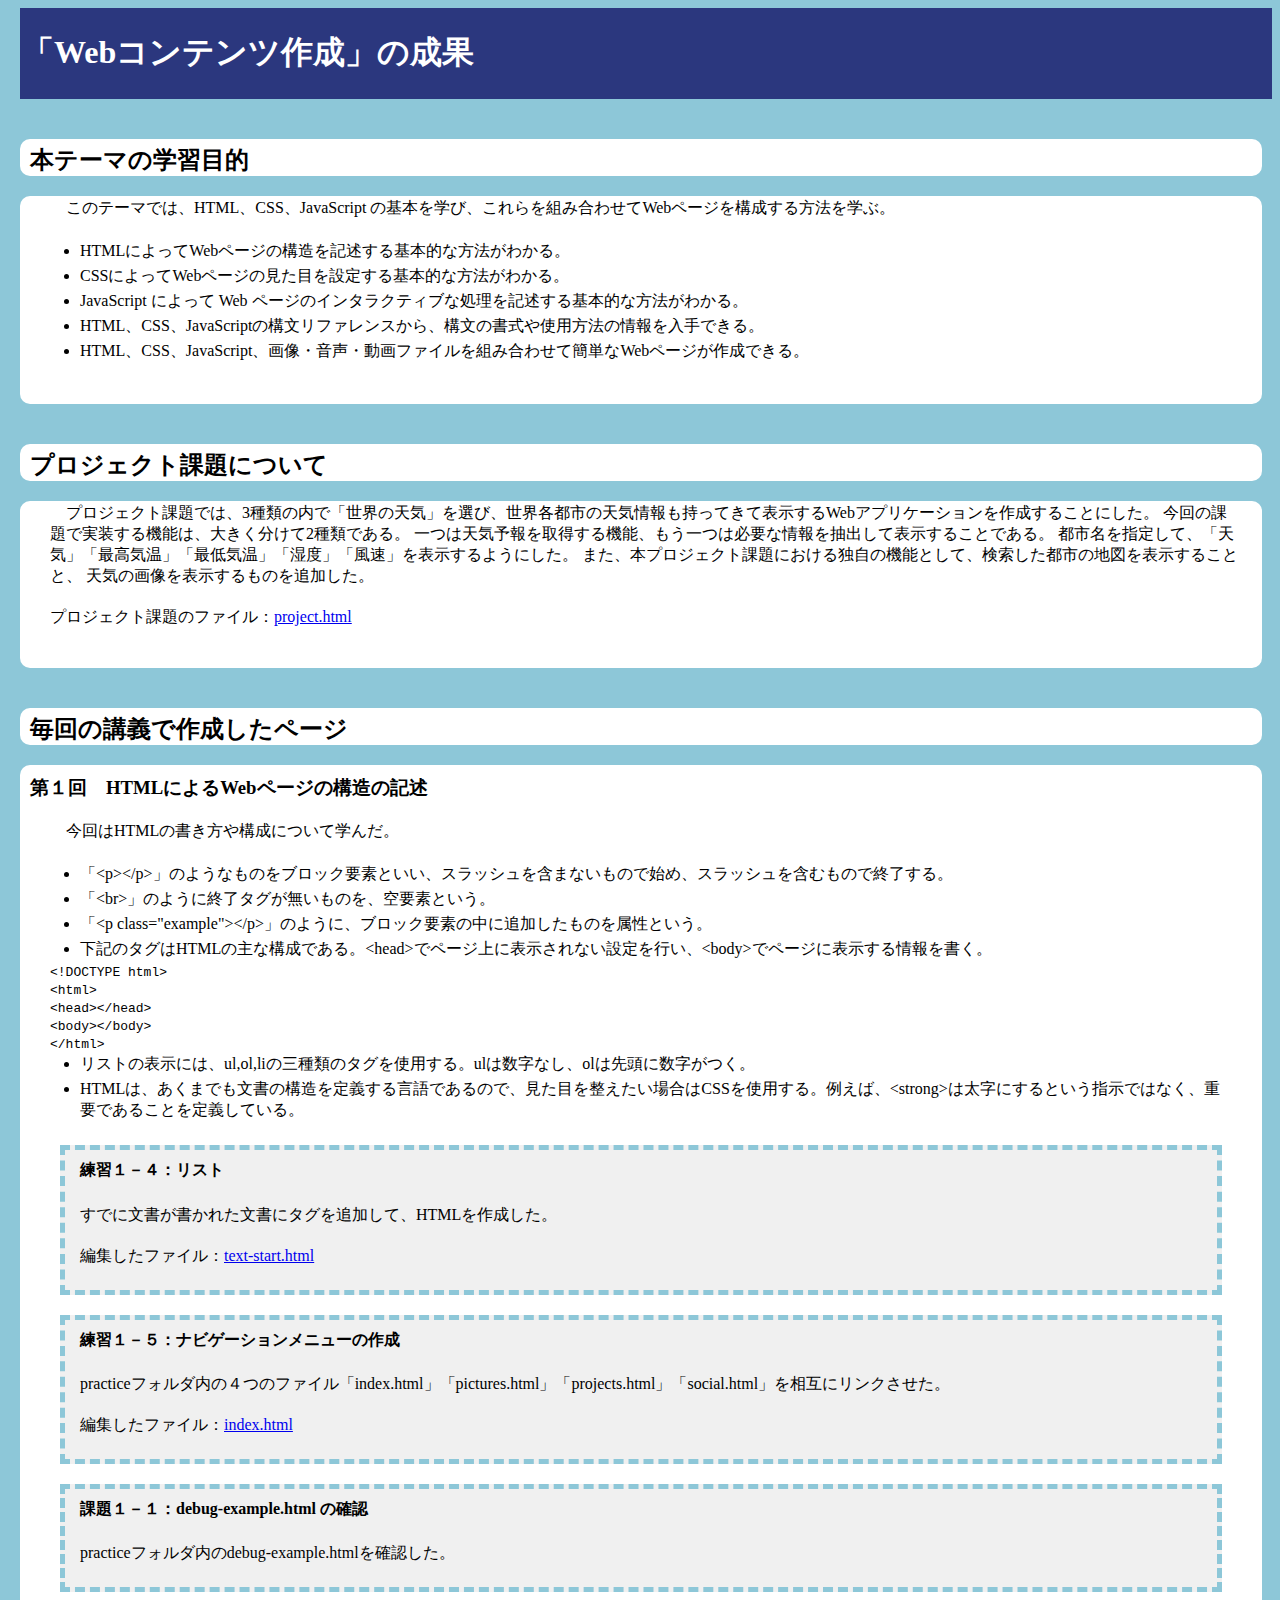
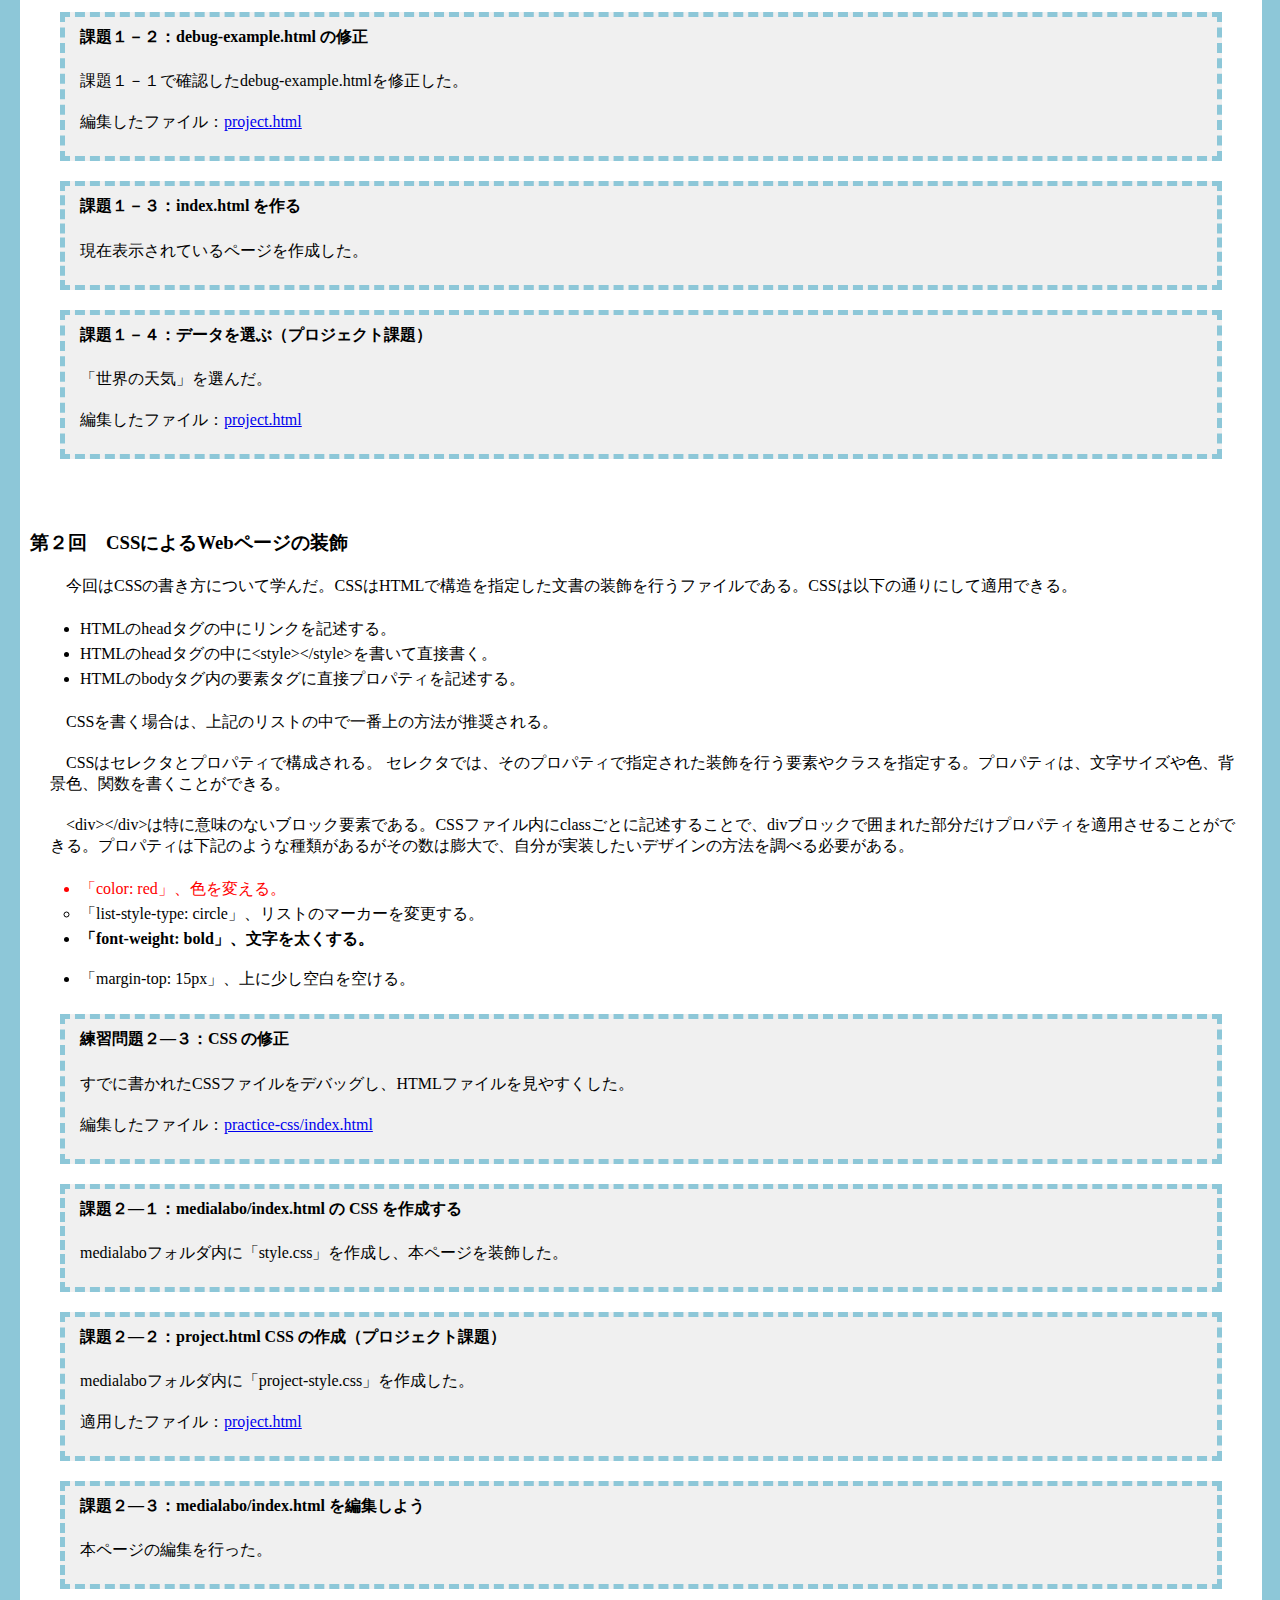
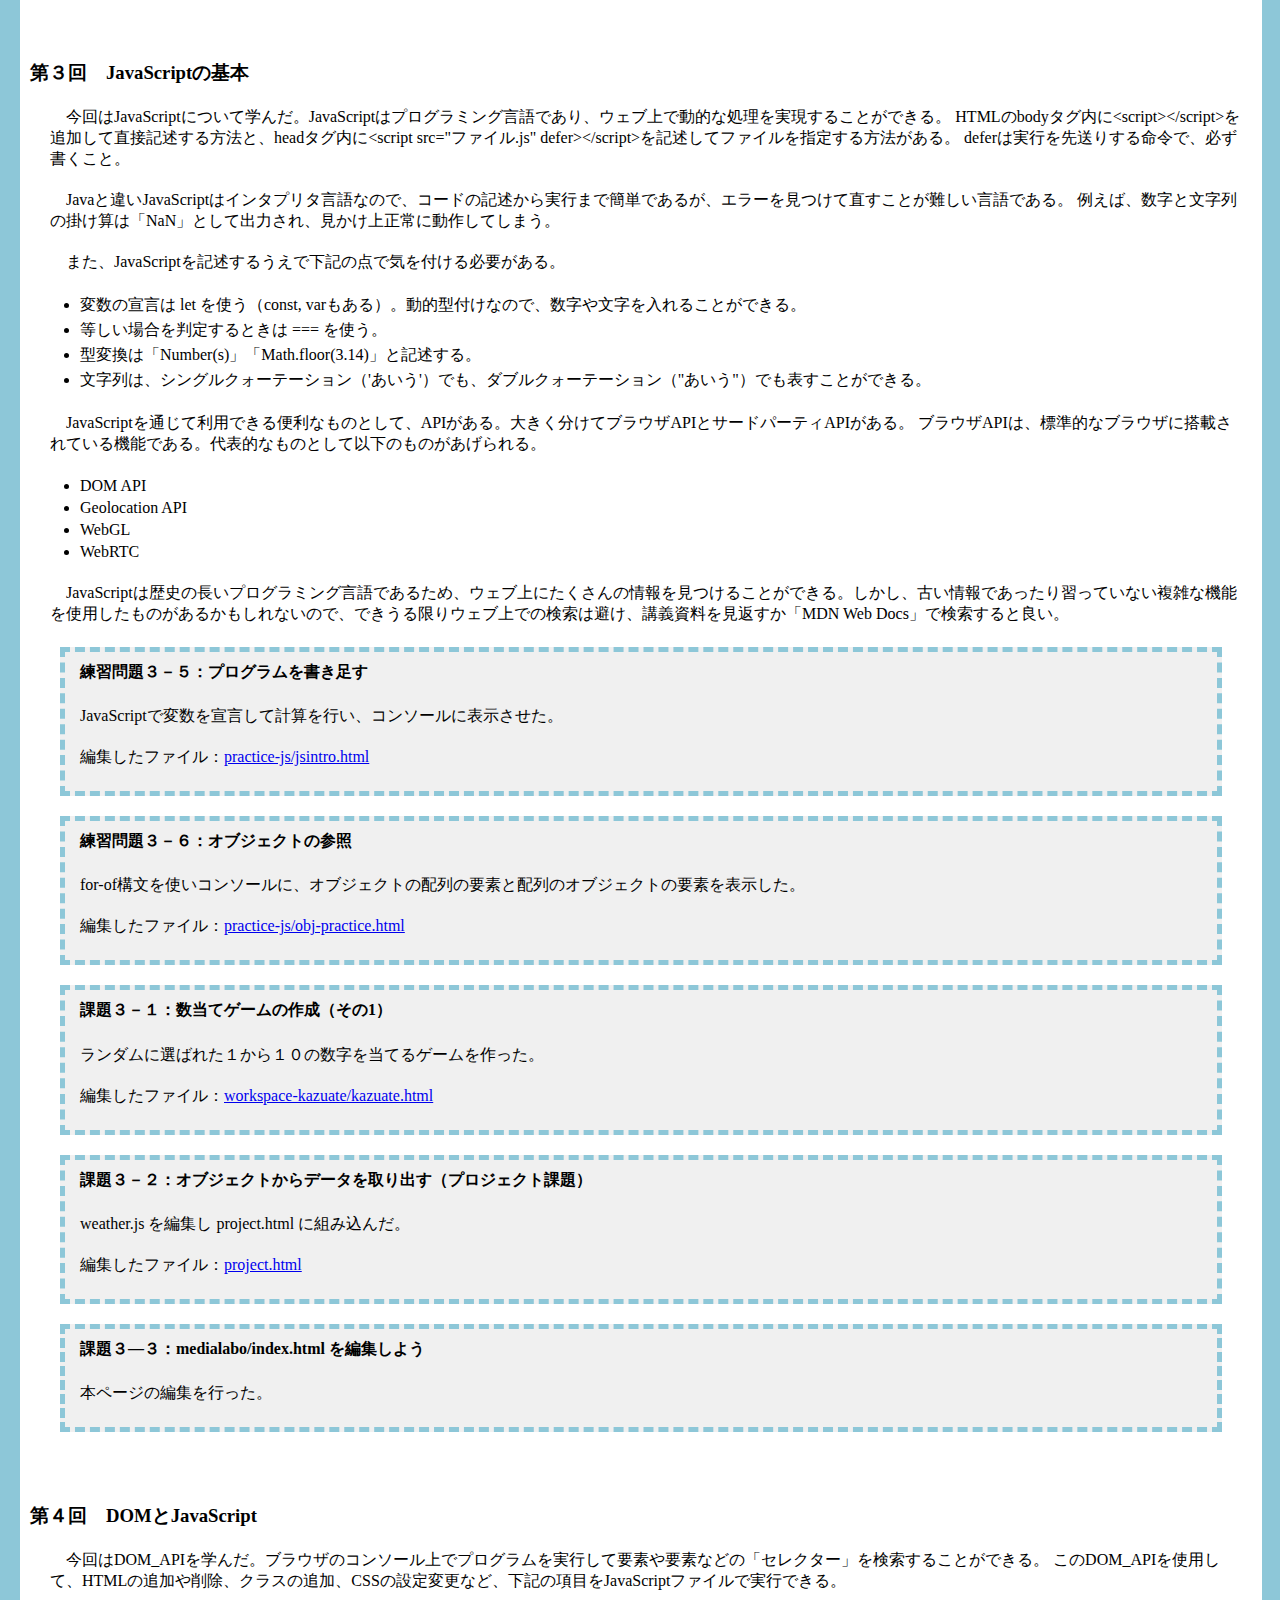
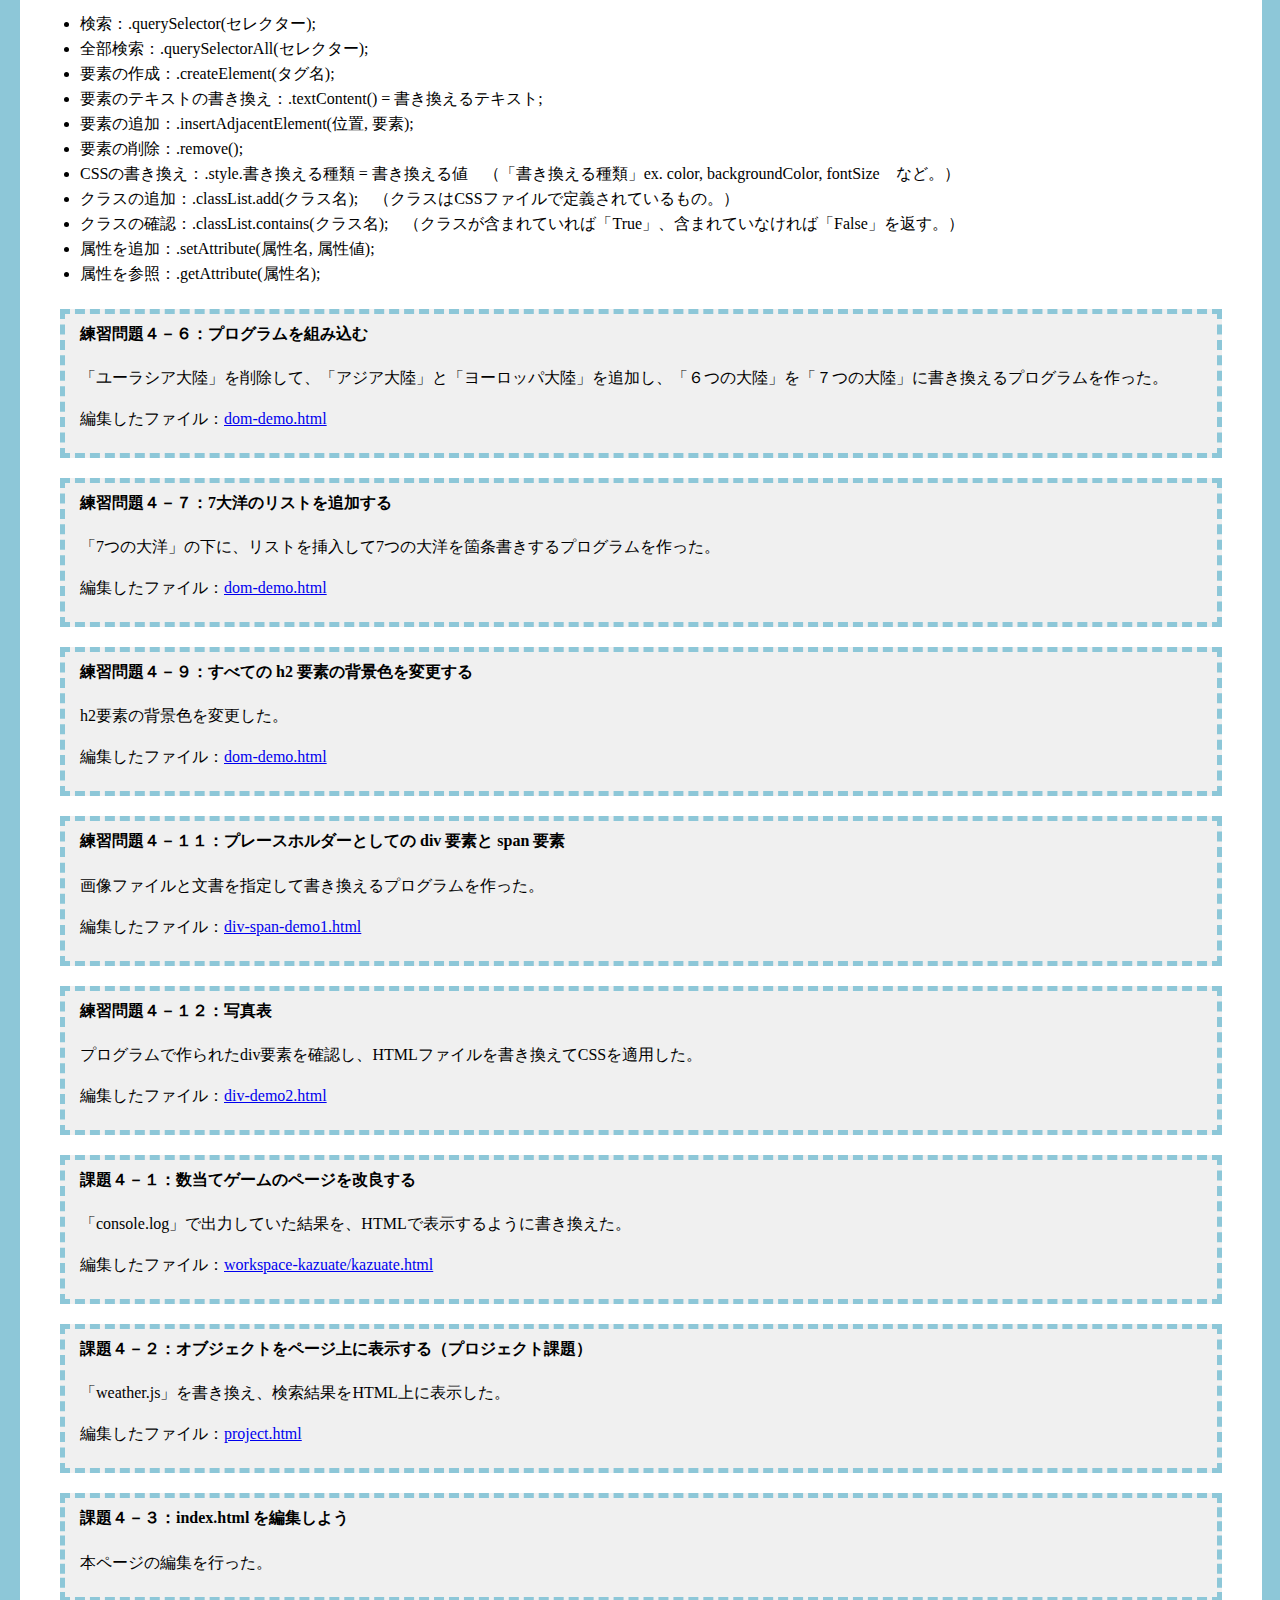
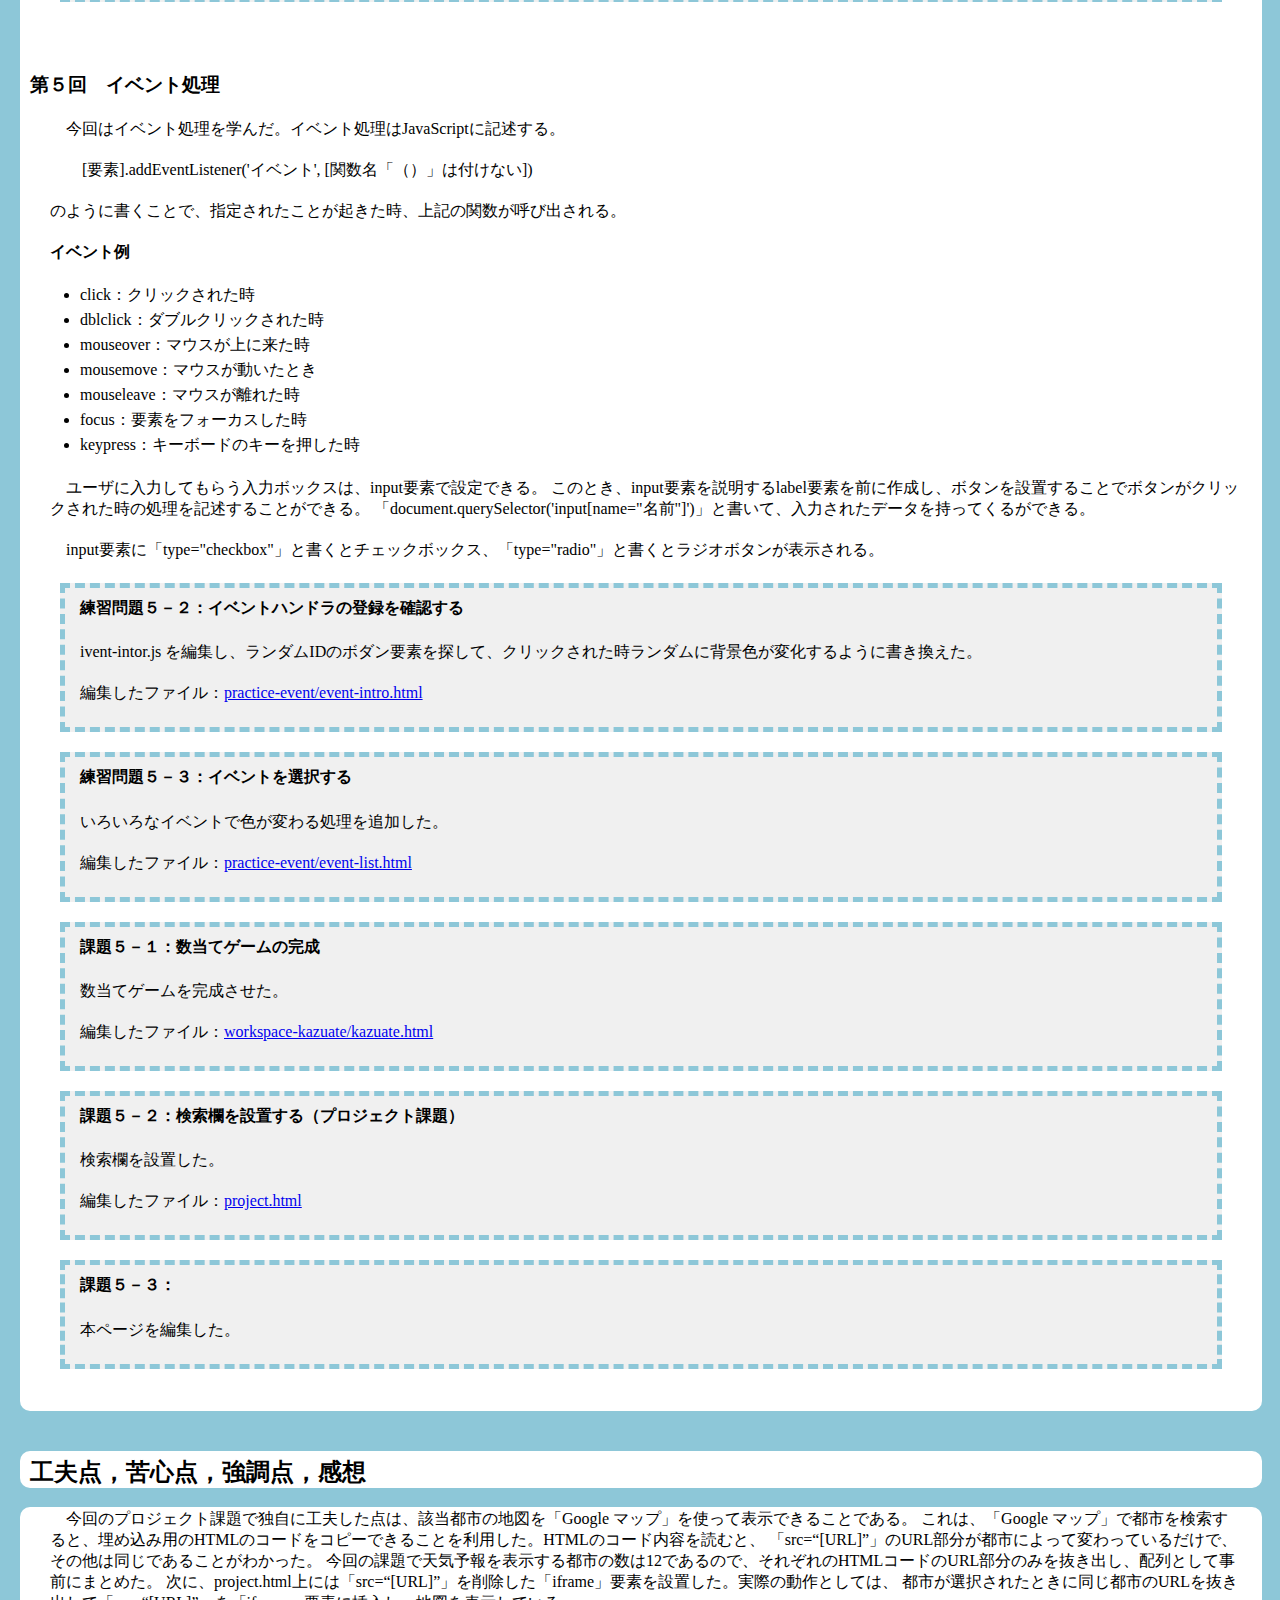
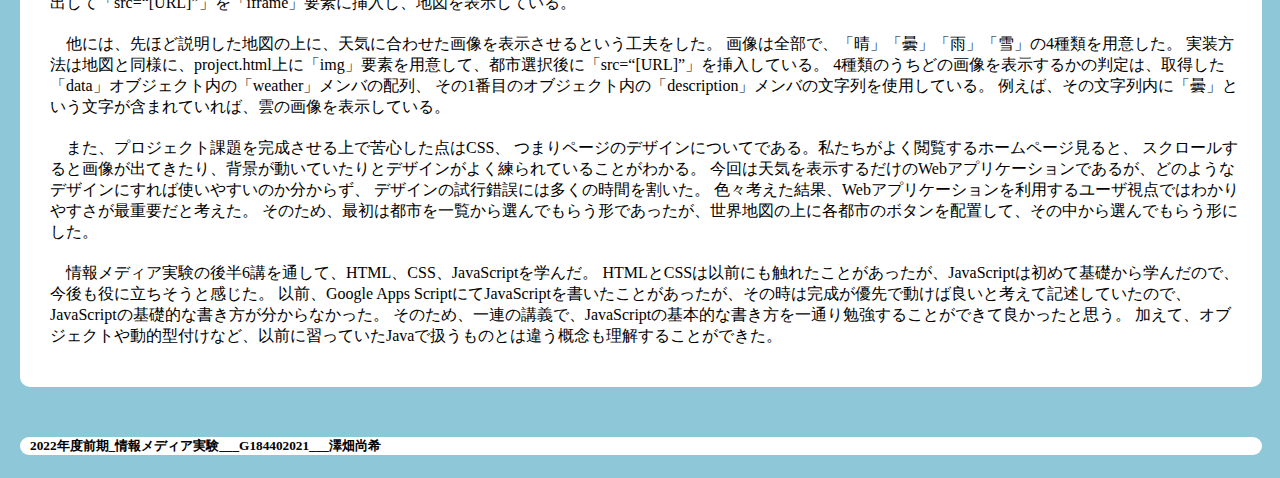
==== commit c8608fdf: "第６回講義進捗" ====
--- a/index.html
+++ b/index.html
@@ -23,6 +23,7 @@
       <li>HTML、CSS、JavaScriptの構文リファレンスから、構文の書式や使用方法の情報を入手できる。</li>
       <li>HTML、CSS、JavaScript、画像・音声・動画ファイルを組み合わせて簡単なWebページが作成できる。</li>
       </ul>
+      <p><br></p>
     </div>
 
     <div class="haikei">
@@ -37,6 +38,7 @@
         天気の画像を表示するものを追加した。
       </p>
       <p>プロジェクト課題のファイル：<a href="project.html" target="_blank">project.html</a></p>
+      <p><br></p>
     </div>
 
     <div class="haikei">
@@ -338,6 +340,7 @@
       JavaScriptの基礎的な書き方が分からなかった。
       そのため、一連の講義で、JavaScriptの基本的な書き方を一通り勉強することができて良かったと思う。
       加えて、オブジェクトや動的型付けなど、以前に習っていたJavaで扱うものとは違う概念も理解することができた。</p>
+      <p><br></p>
   </div>
 
   <p><br></p>
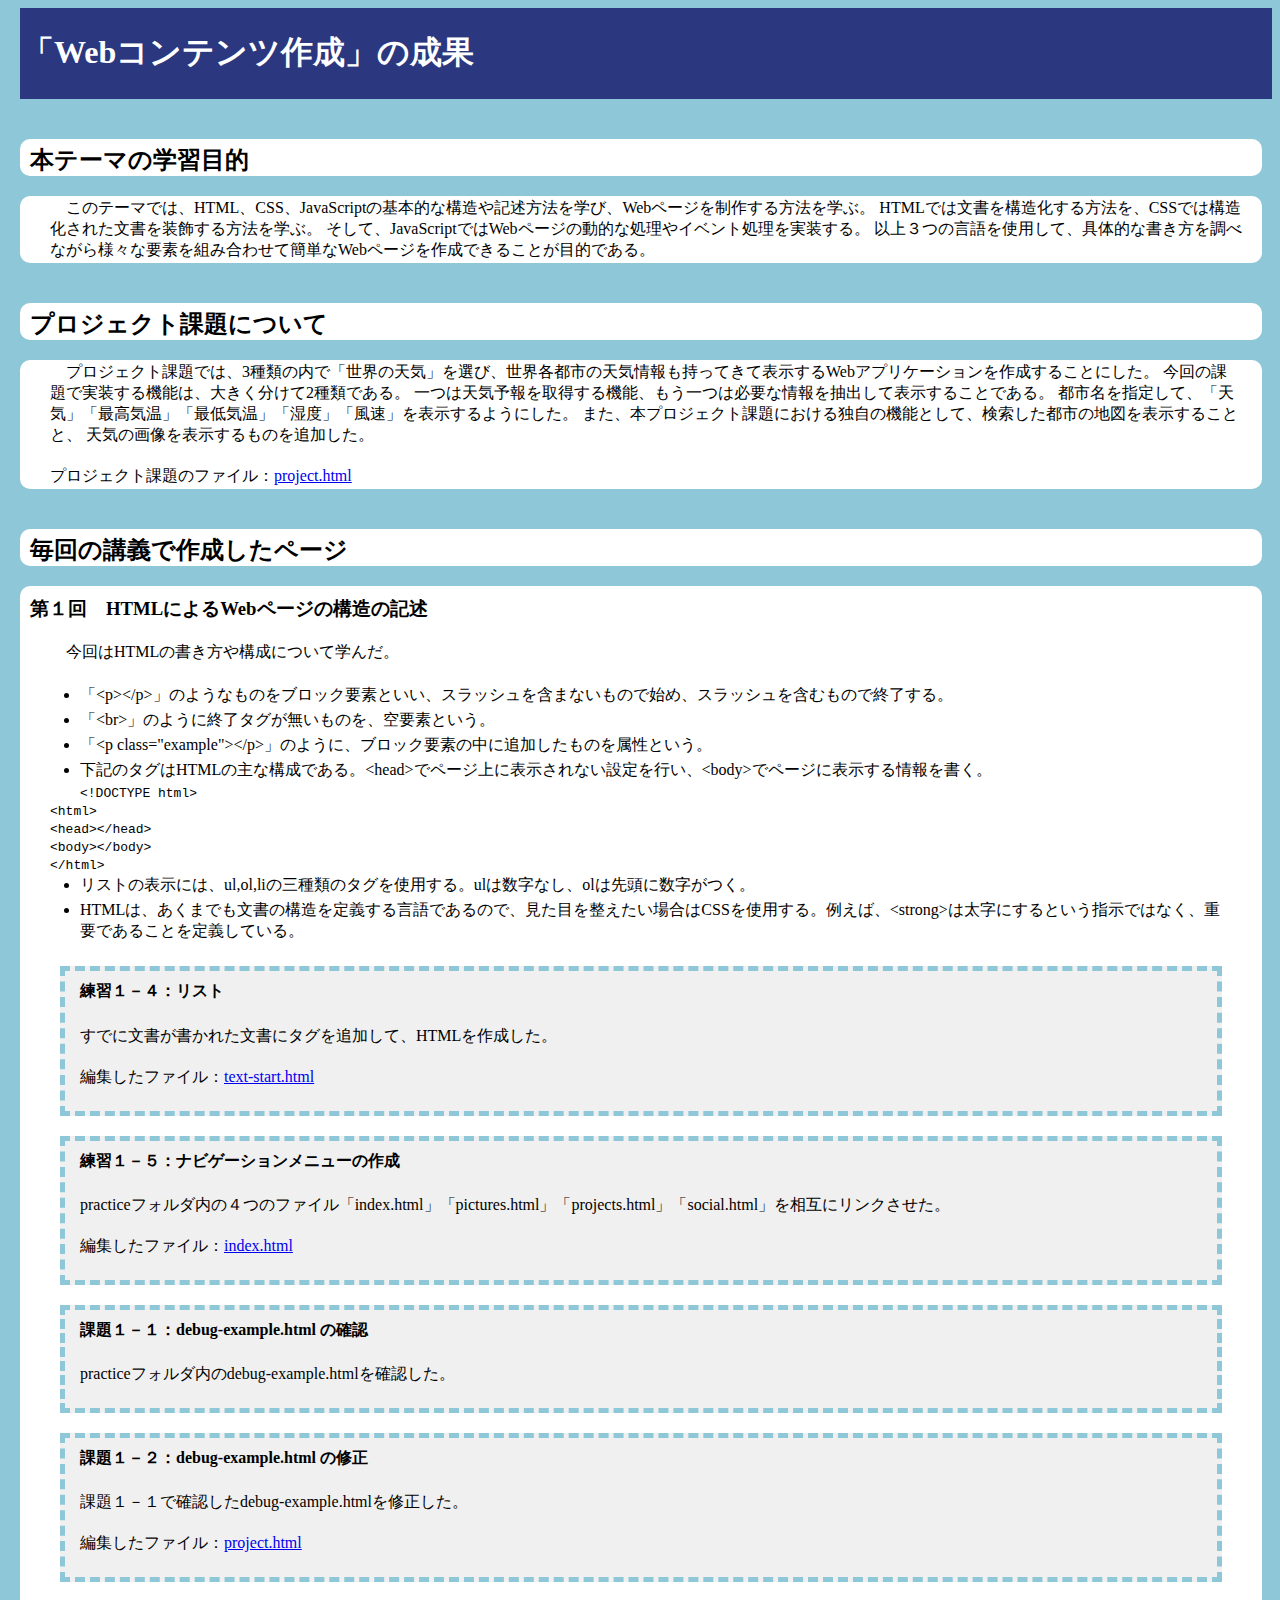
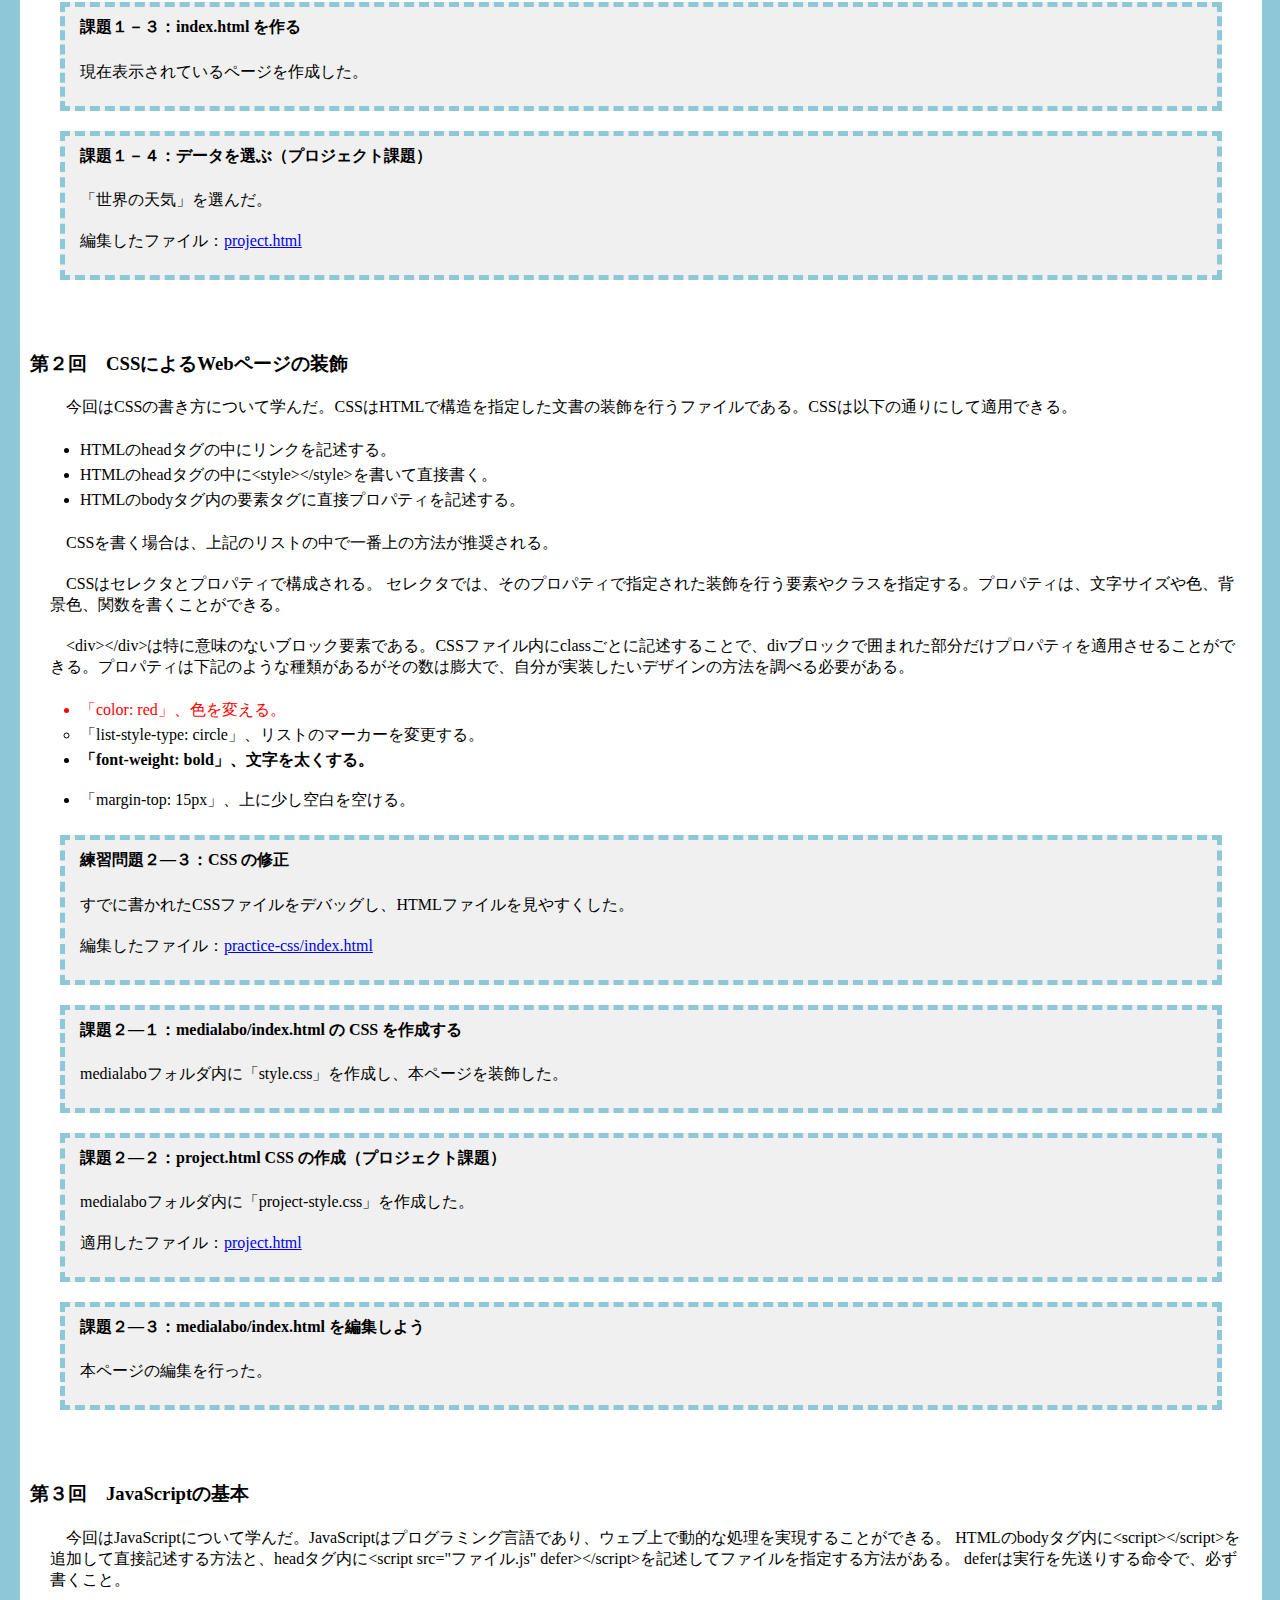
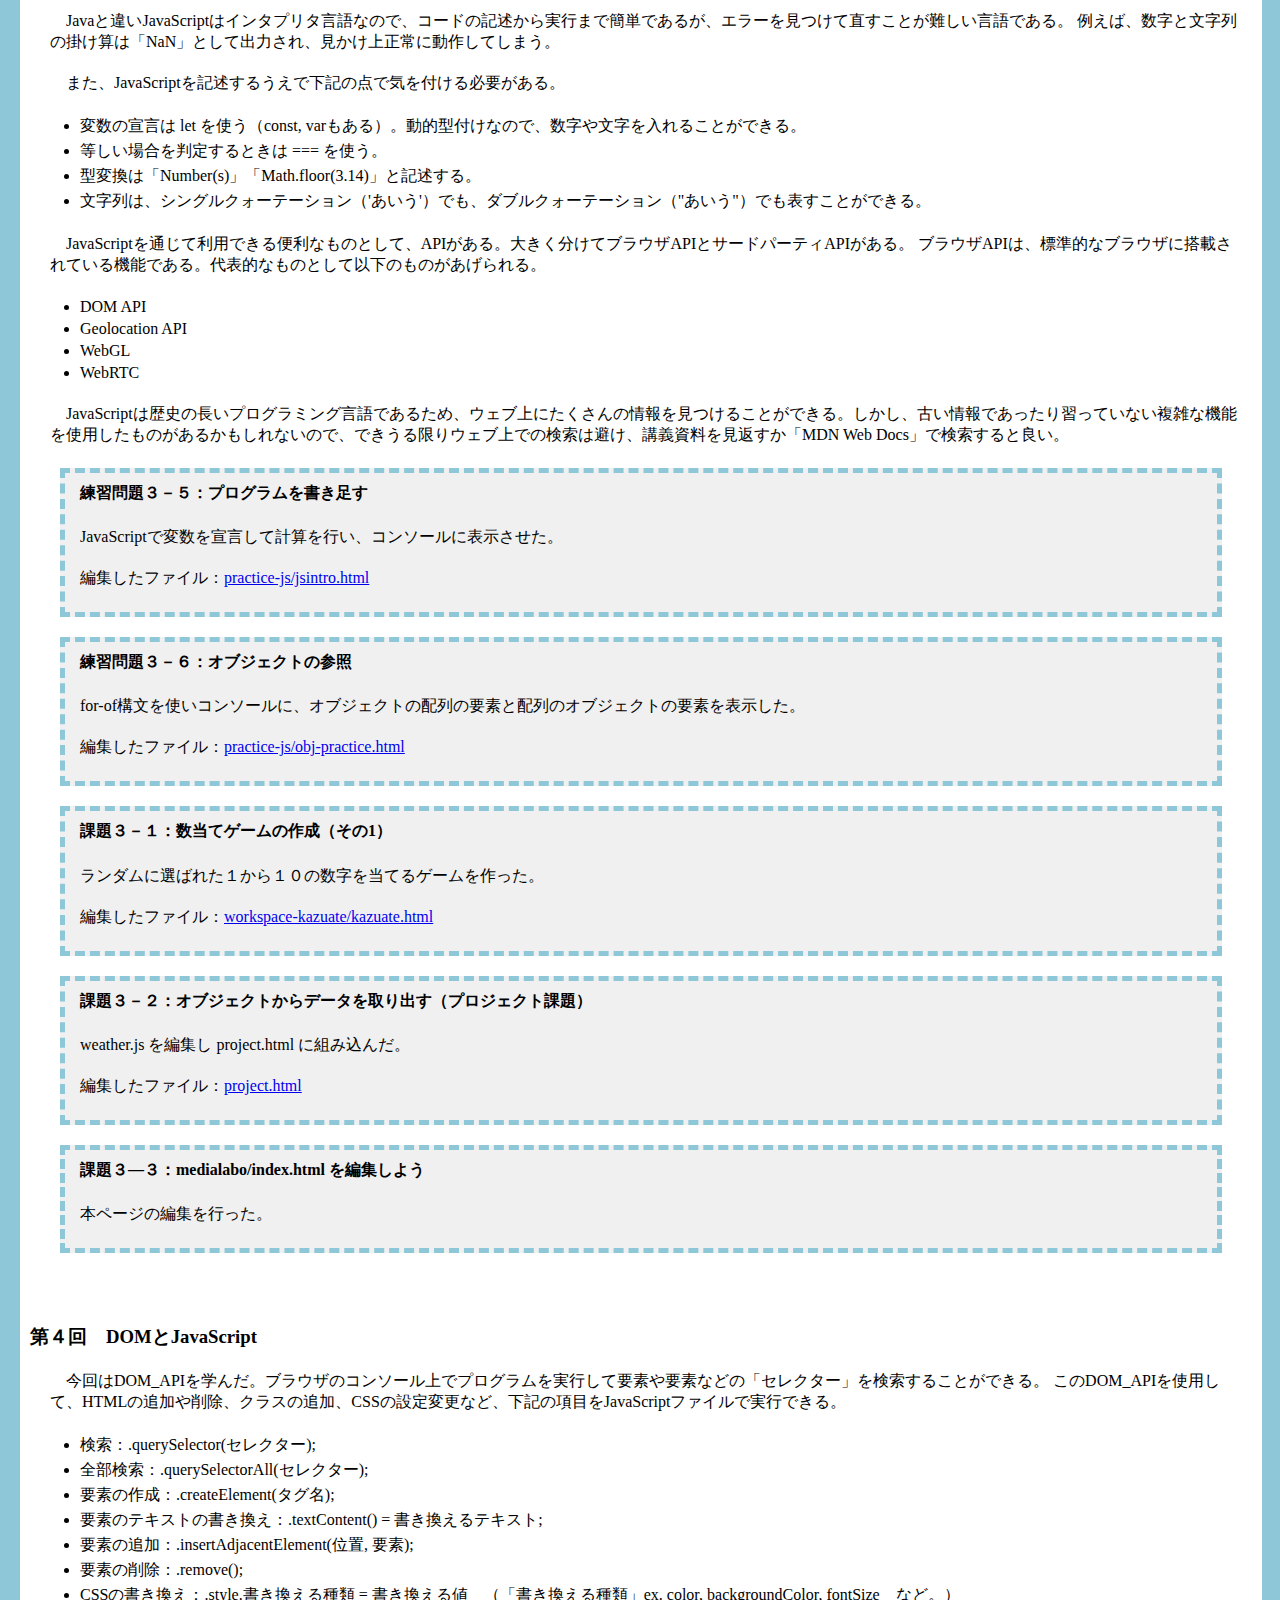
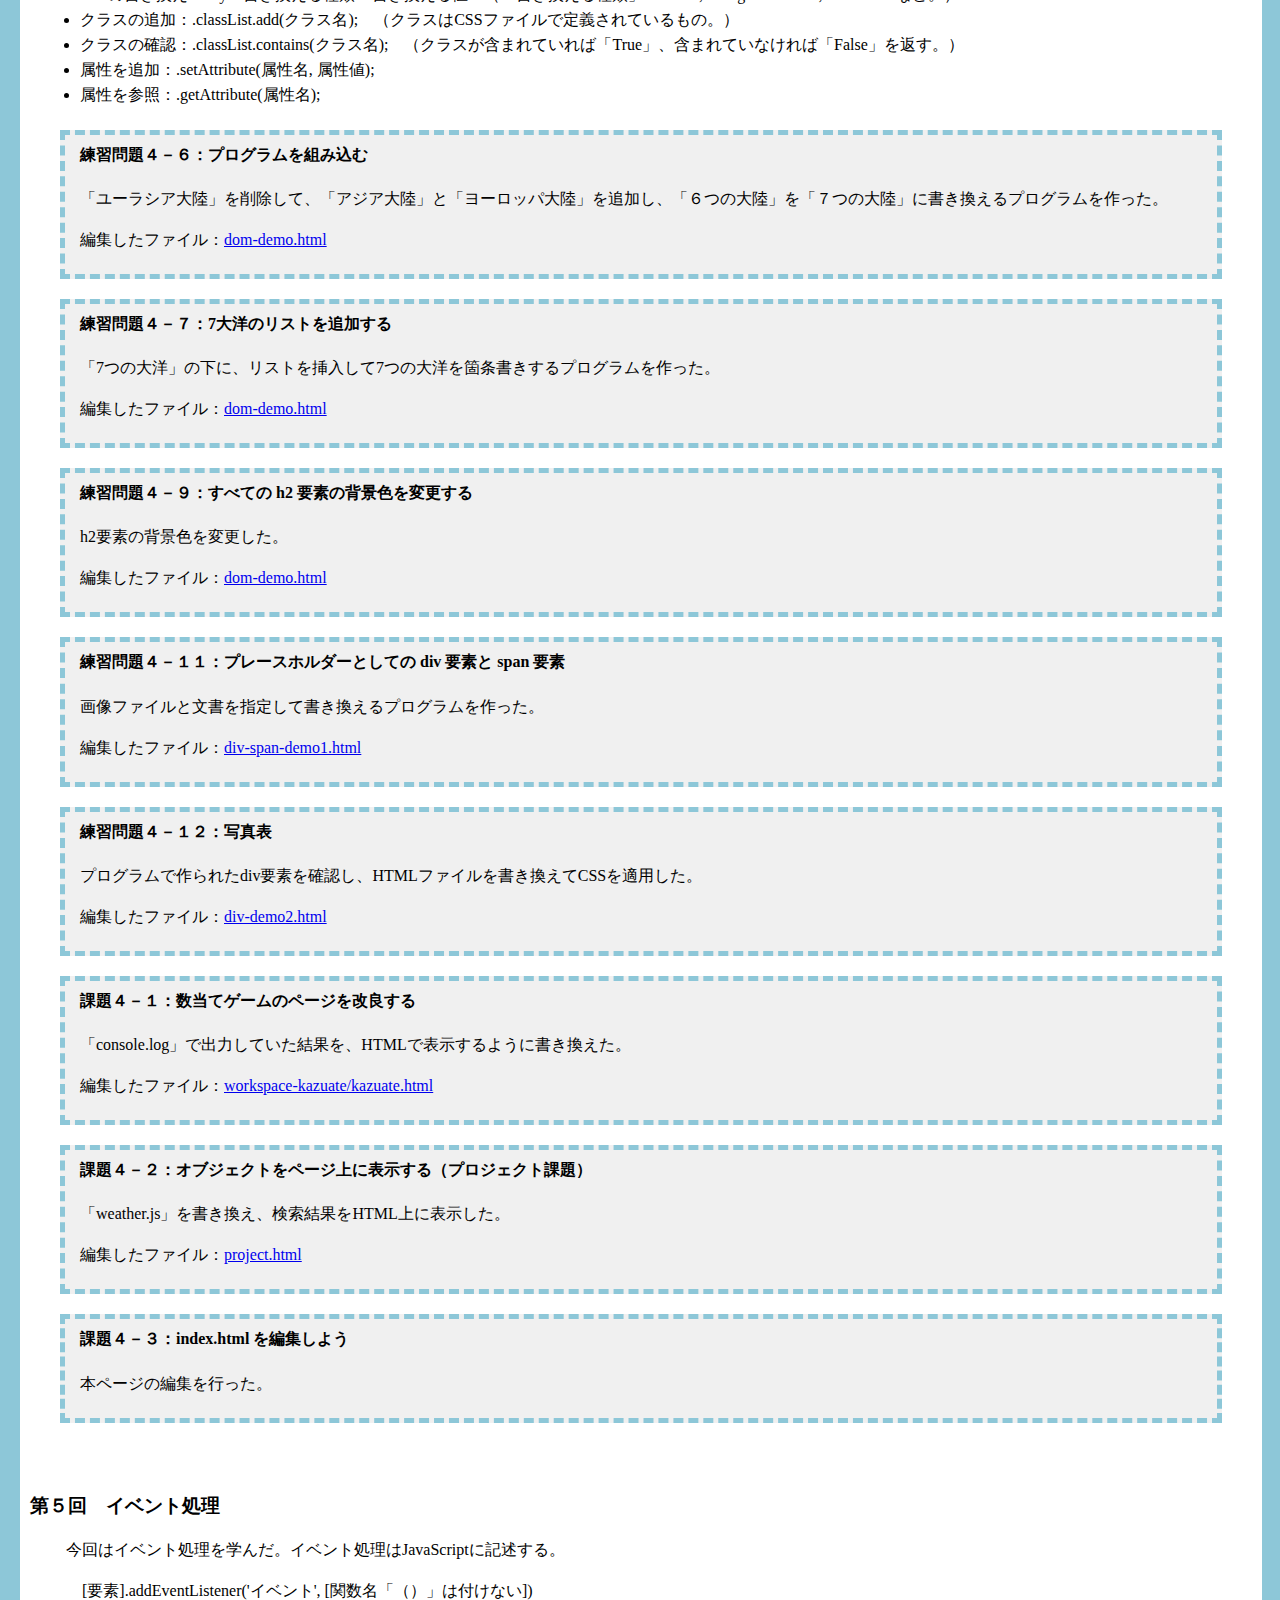
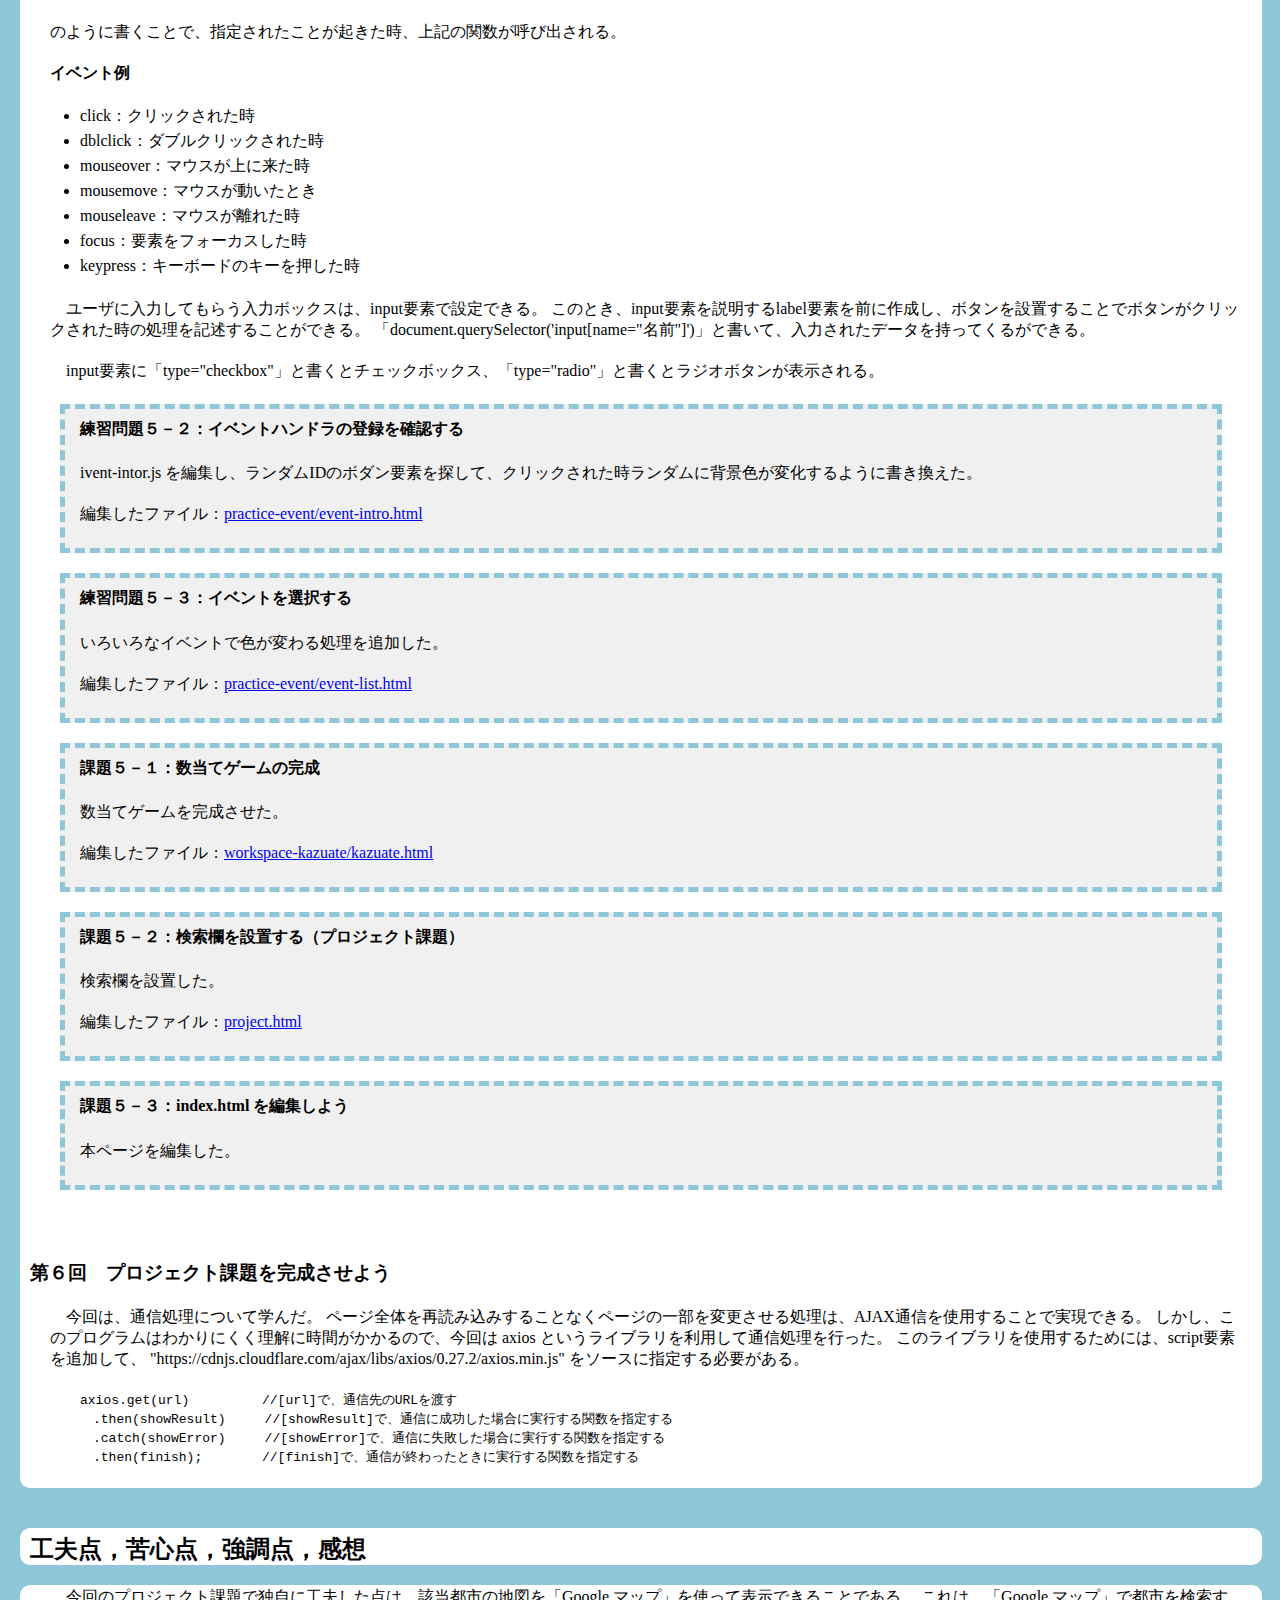
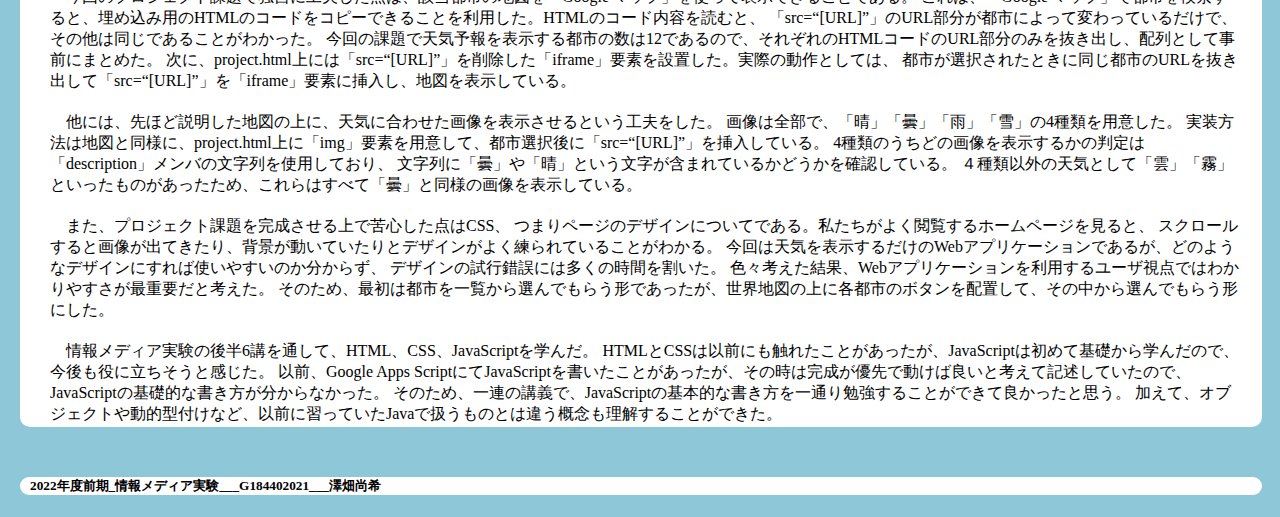
==== commit 3fc4e6cc: "第６回講義終わり" ====
--- a/index.html
+++ b/index.html
@@ -15,15 +15,12 @@
       <h2>本テーマの学習目的</h2>
     </div>
       <div class="haikei">
-      <p>　このテーマでは、HTML、CSS、JavaScript の基本を学び、これらを組み合わせてWebページを構成する方法を学ぶ。</p>
-      <ul>
-      <li>HTMLによってWebページの構造を記述する基本的な方法がわかる。</li>
-      <li>CSSによってWebページの見た目を設定する基本的な方法がわかる。</li>
-      <li>JavaScript によって Web ページのインタラクティブな処理を記述する基本的な方法がわかる。</li>
-      <li>HTML、CSS、JavaScriptの構文リファレンスから、構文の書式や使用方法の情報を入手できる。</li>
-      <li>HTML、CSS、JavaScript、画像・音声・動画ファイルを組み合わせて簡単なWebページが作成できる。</li>
-      </ul>
-      <p><br></p>
+      <p>
+        　このテーマでは、HTML、CSS、JavaScriptの基本的な構造や記述方法を学び、Webページを制作する方法を学ぶ。
+        HTMLでは文書を構造化する方法を、CSSでは構造化された文書を装飾する方法を学ぶ。
+        そして、JavaScriptではWebページの動的な処理やイベント処理を実装する。
+        以上３つの言語を使用して、具体的な書き方を調べながら様々な要素を組み合わせて簡単なWebページを作成できることが目的である。
+      </p>
     </div>
 
     <div class="haikei">
@@ -38,7 +35,6 @@
         天気の画像を表示するものを追加した。
       </p>
       <p>プロジェクト課題のファイル：<a href="project.html" target="_blank">project.html</a></p>
-      <p><br></p>
     </div>
 
     <div class="haikei">
@@ -303,11 +299,27 @@
     </div>
 
     <div class="kadai">
-      <h4>課題５－３：</h4>
+      <h4>課題５－３：index.html を編集しよう</h4>
       <p>本ページを編集した。</p>
     </div>
 
     <p><br></p>
+    <h3>第６回　プロジェクト課題を完成させよう</h3>
+    <p>
+      　今回は、通信処理について学んだ。
+      ページ全体を再読み込みすることなくページの一部を変更させる処理は、AJAX通信を使用することで実現できる。
+      しかし、このプログラムはわかりにくく理解に時間がかかるので、今回は axios というライブラリを利用して通信処理を行った。
+      このライブラリを使用するためには、script要素を追加して、
+      "https://cdnjs.cloudflare.com/ajax/libs/axios/0.27.2/axios.min.js"
+      をソースに指定する必要がある。
+    </p>
+    <p>
+      <code>axios.get(url) 　　　　　//[url]で、通信先のURLを渡す</code><br>
+      <code>　.then(showResult)　　　//[showResult]で、通信に成功した場合に実行する関数を指定する</code><br>
+      <code>　.catch(showError)　　　//[showError]で、通信に失敗した場合に実行する関数を指定する</code><br>
+      <code>　.then(finish); 　　　　//[finish]で、通信が終わったときに実行する関数を指定する</code>
+    </p>
+    <p></p>
   </div>
 
   <div class="haikei">
@@ -324,11 +336,12 @@
     <p>　他には、先ほど説明した地図の上に、天気に合わせた画像を表示させるという工夫をした。
       画像は全部で、「晴」「曇」「雨」「雪」の4種類を用意した。
       実装方法は地図と同様に、project.html上に「img」要素を用意して、都市選択後に「src=“[URL]”」を挿入している。
-      4種類のうちどの画像を表示するかの判定は、取得した「data」オブジェクト内の「weather」メンバの配列、
-      その1番目のオブジェクト内の「description」メンバの文字列を使用している。
-      例えば、その文字列内に「曇」という文字が含まれていれば、雲の画像を表示している。</p>
+      4種類のうちどの画像を表示するかの判定は「description」メンバの文字列を使用しており、
+      文字列に「曇」や「晴」という文字が含まれているかどうかを確認している。
+      ４種類以外の天気として「雲」「霧」といったものがあったため、これらはすべて「曇」と同様の画像を表示している。
+      </p>
     <p>　また、プロジェクト課題を完成させる上で苦心した点はCSS、
-      つまりページのデザインについてである。私たちがよく閲覧するホームページ見ると、
+      つまりページのデザインについてである。私たちがよく閲覧するホームページを見ると、
       スクロールすると画像が出てきたり、背景が動いていたりとデザインがよく練られていることがわかる。
       今回は天気を表示するだけのWebアプリケーションであるが、どのようなデザインにすれば使いやすいのか分からず、
       デザインの試行錯誤には多くの時間を割いた。
@@ -340,7 +353,6 @@
       JavaScriptの基礎的な書き方が分からなかった。
       そのため、一連の講義で、JavaScriptの基本的な書き方を一通り勉強することができて良かったと思う。
       加えて、オブジェクトや動的型付けなど、以前に習っていたJavaで扱うものとは違う概念も理解することができた。</p>
-      <p><br></p>
   </div>
 
   <p><br></p>
@@ -349,6 +361,5 @@
     <h5>2022年度前期_情報メディア実験___G184402021___澤畑尚希</h5>
   </div>
 
-  
   </body>
 </html>--- a/style.css
+++ b/style.css
@@ -19,7 +19,7 @@
 
 }
 
-div.haikei p, ol, ul, li {
+div.haikei p, ol, ul, li, code {
     margin-left: 30px;
     margin-right: 20px;
     padding: 2px 0px 2px 0px;
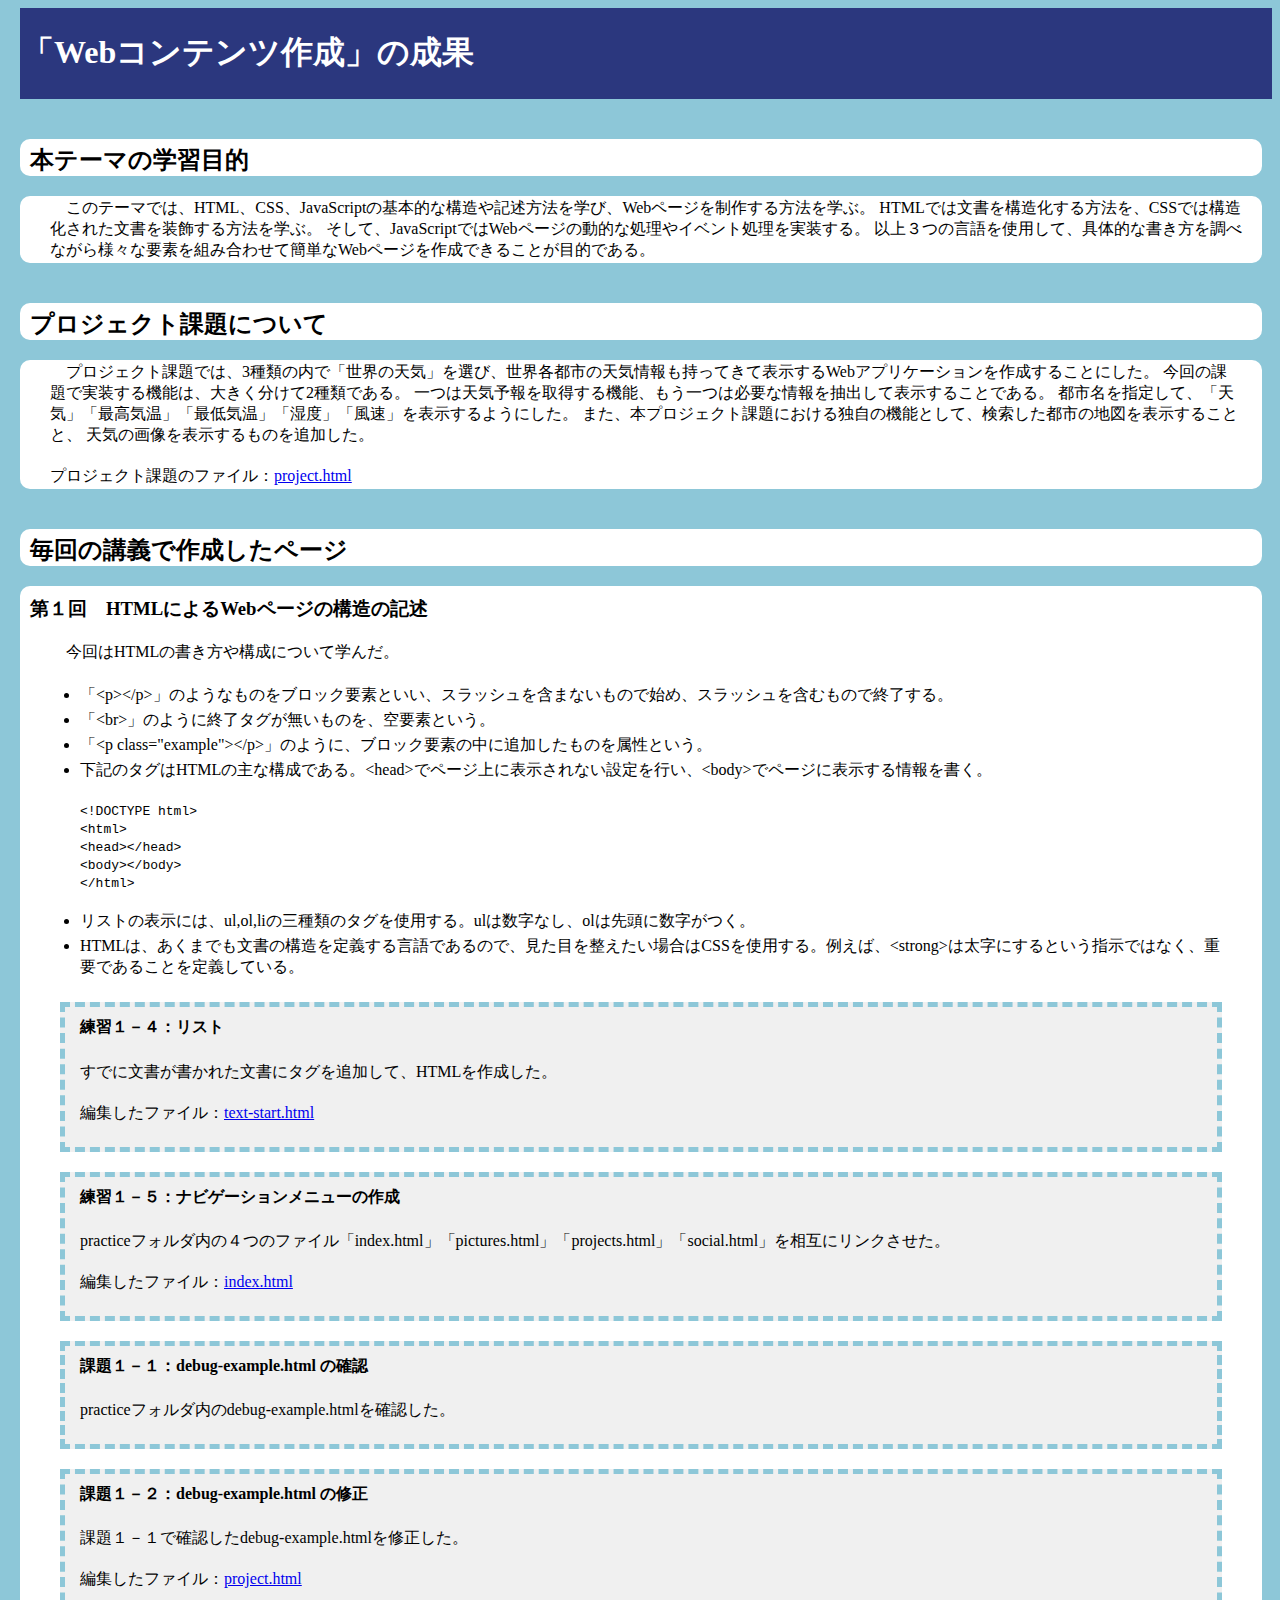
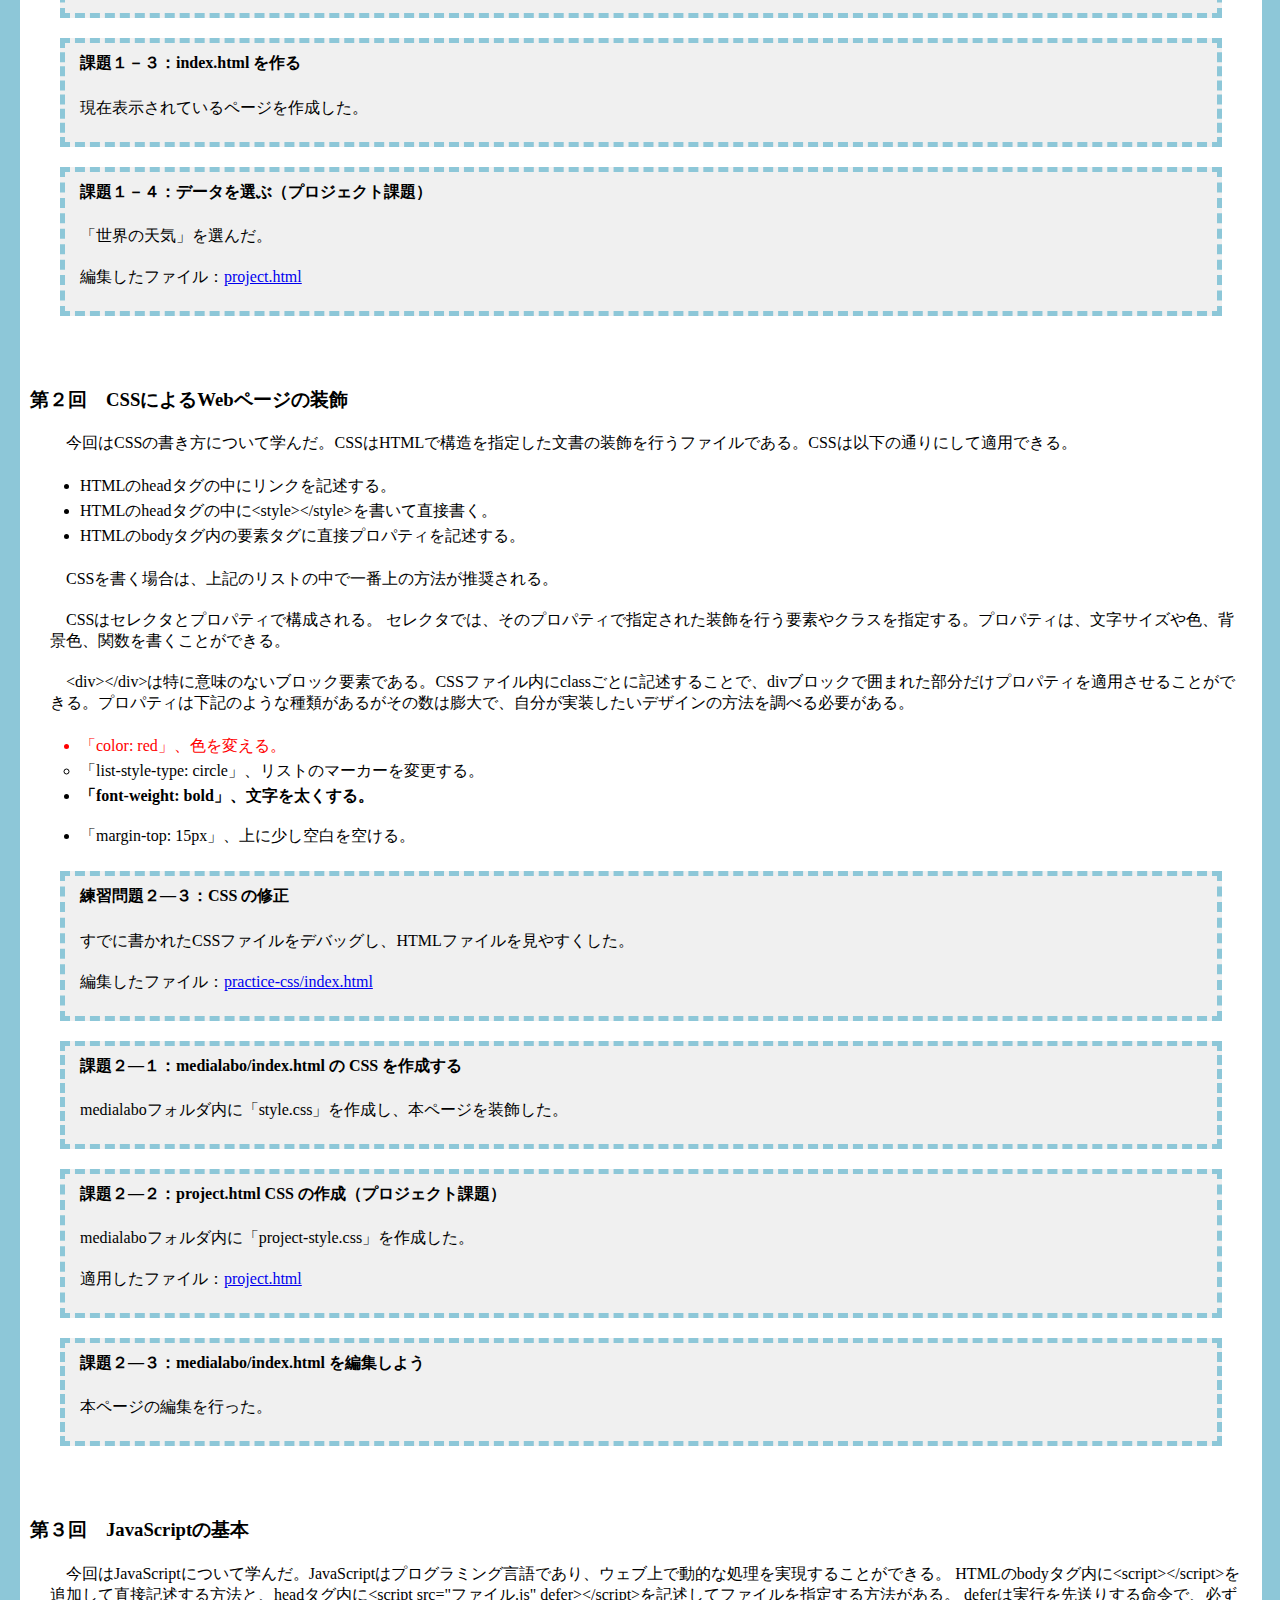
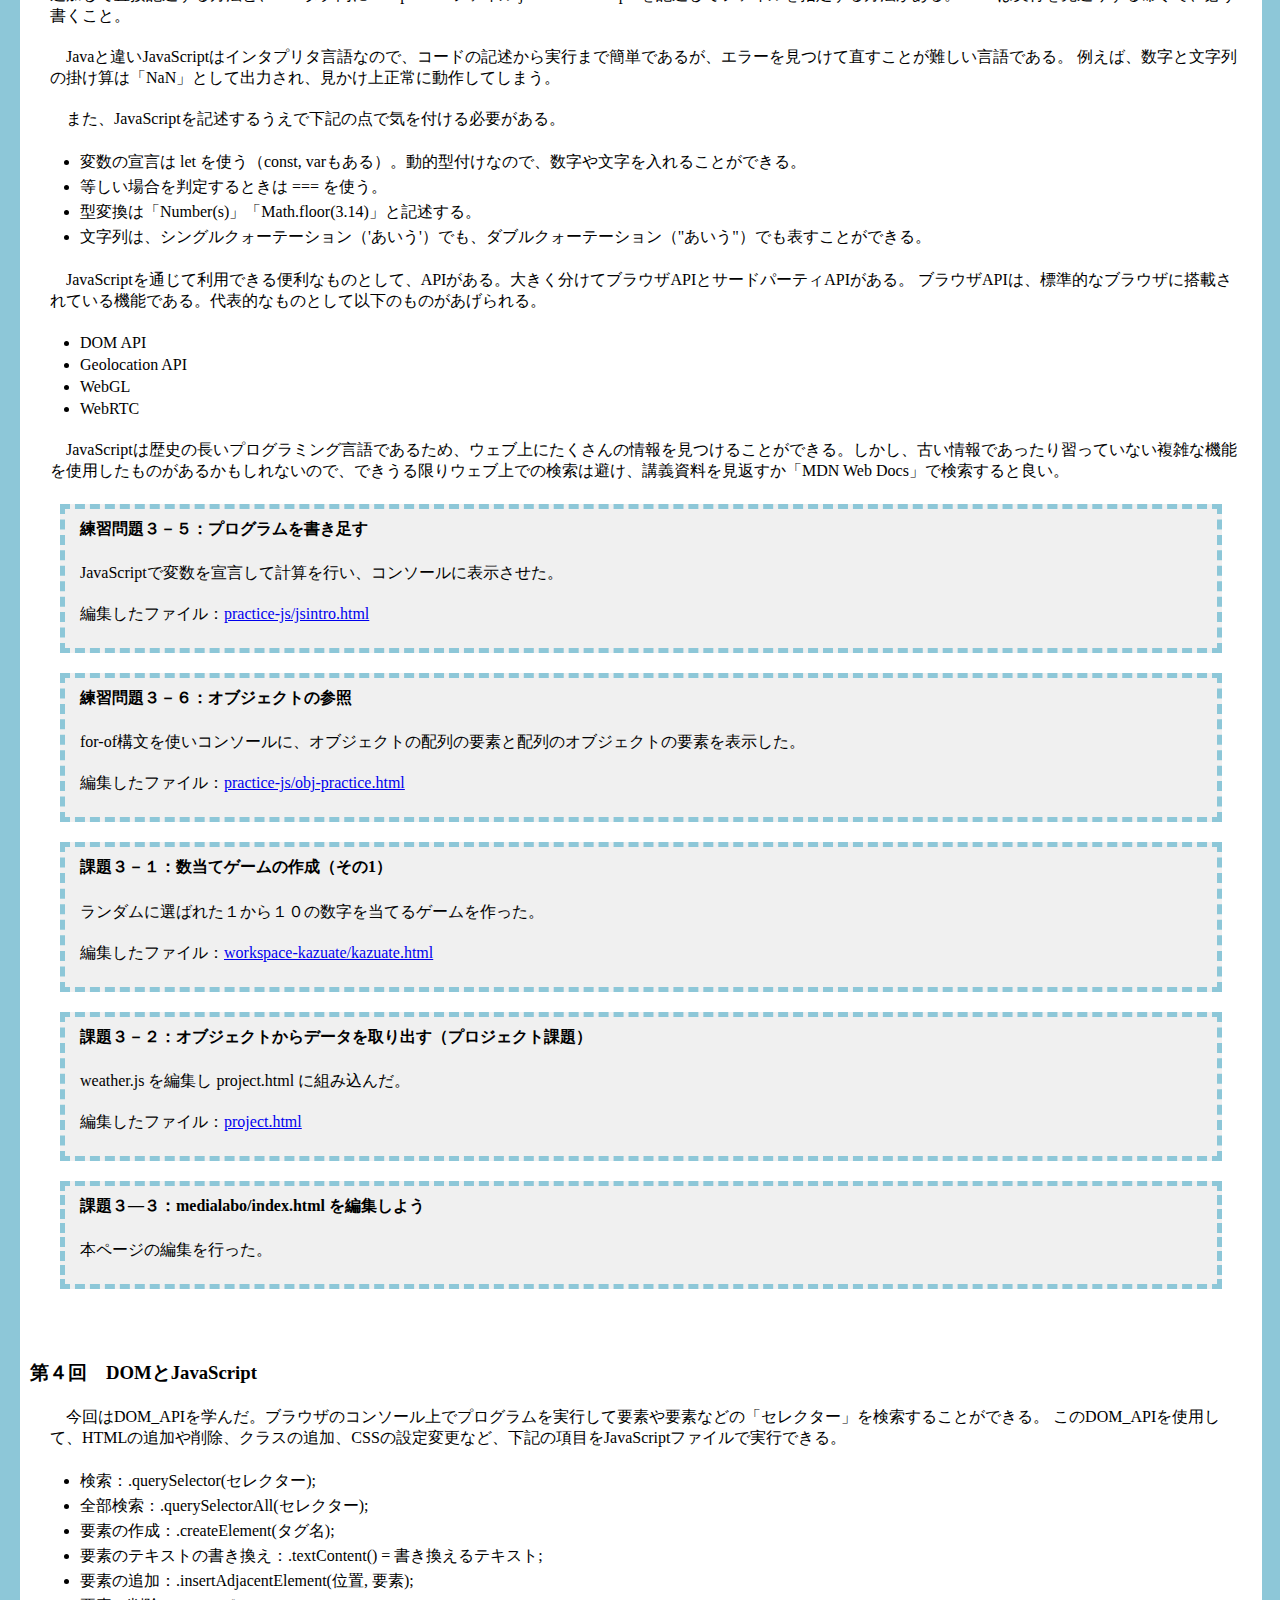
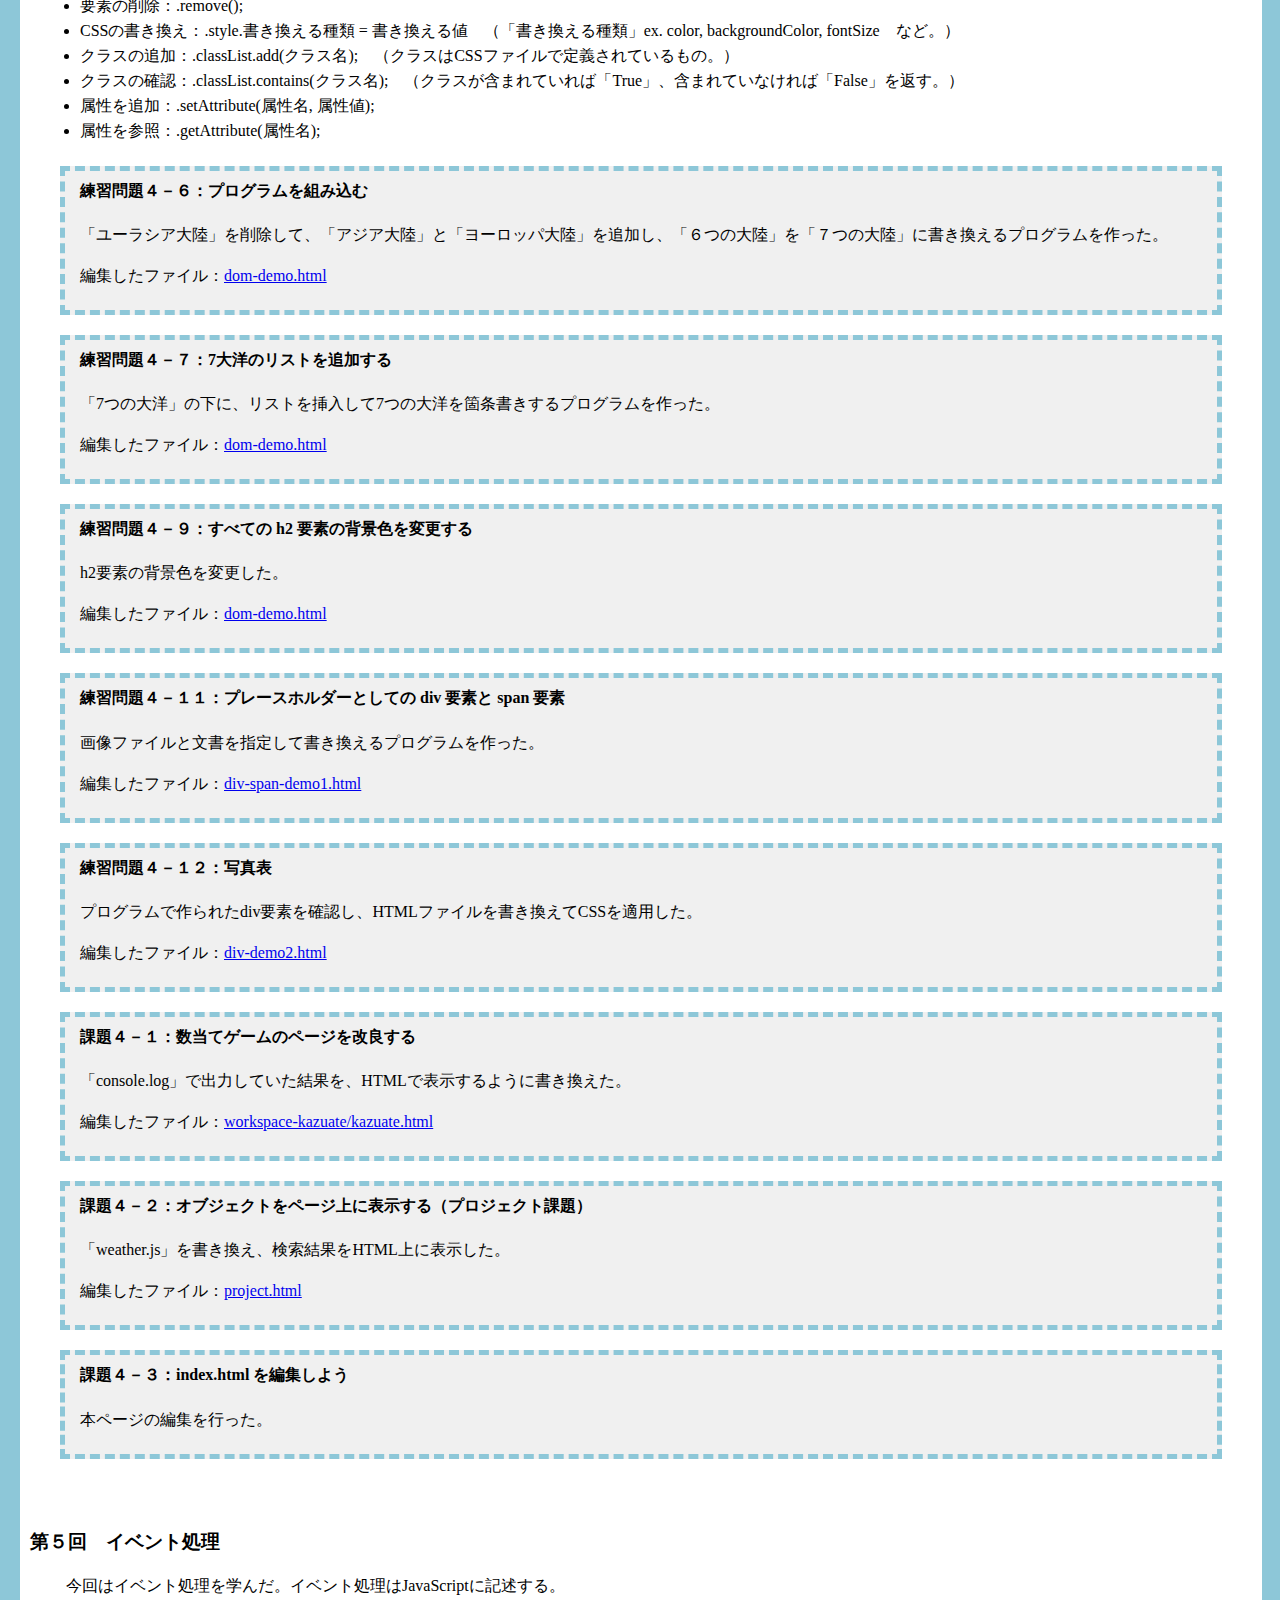
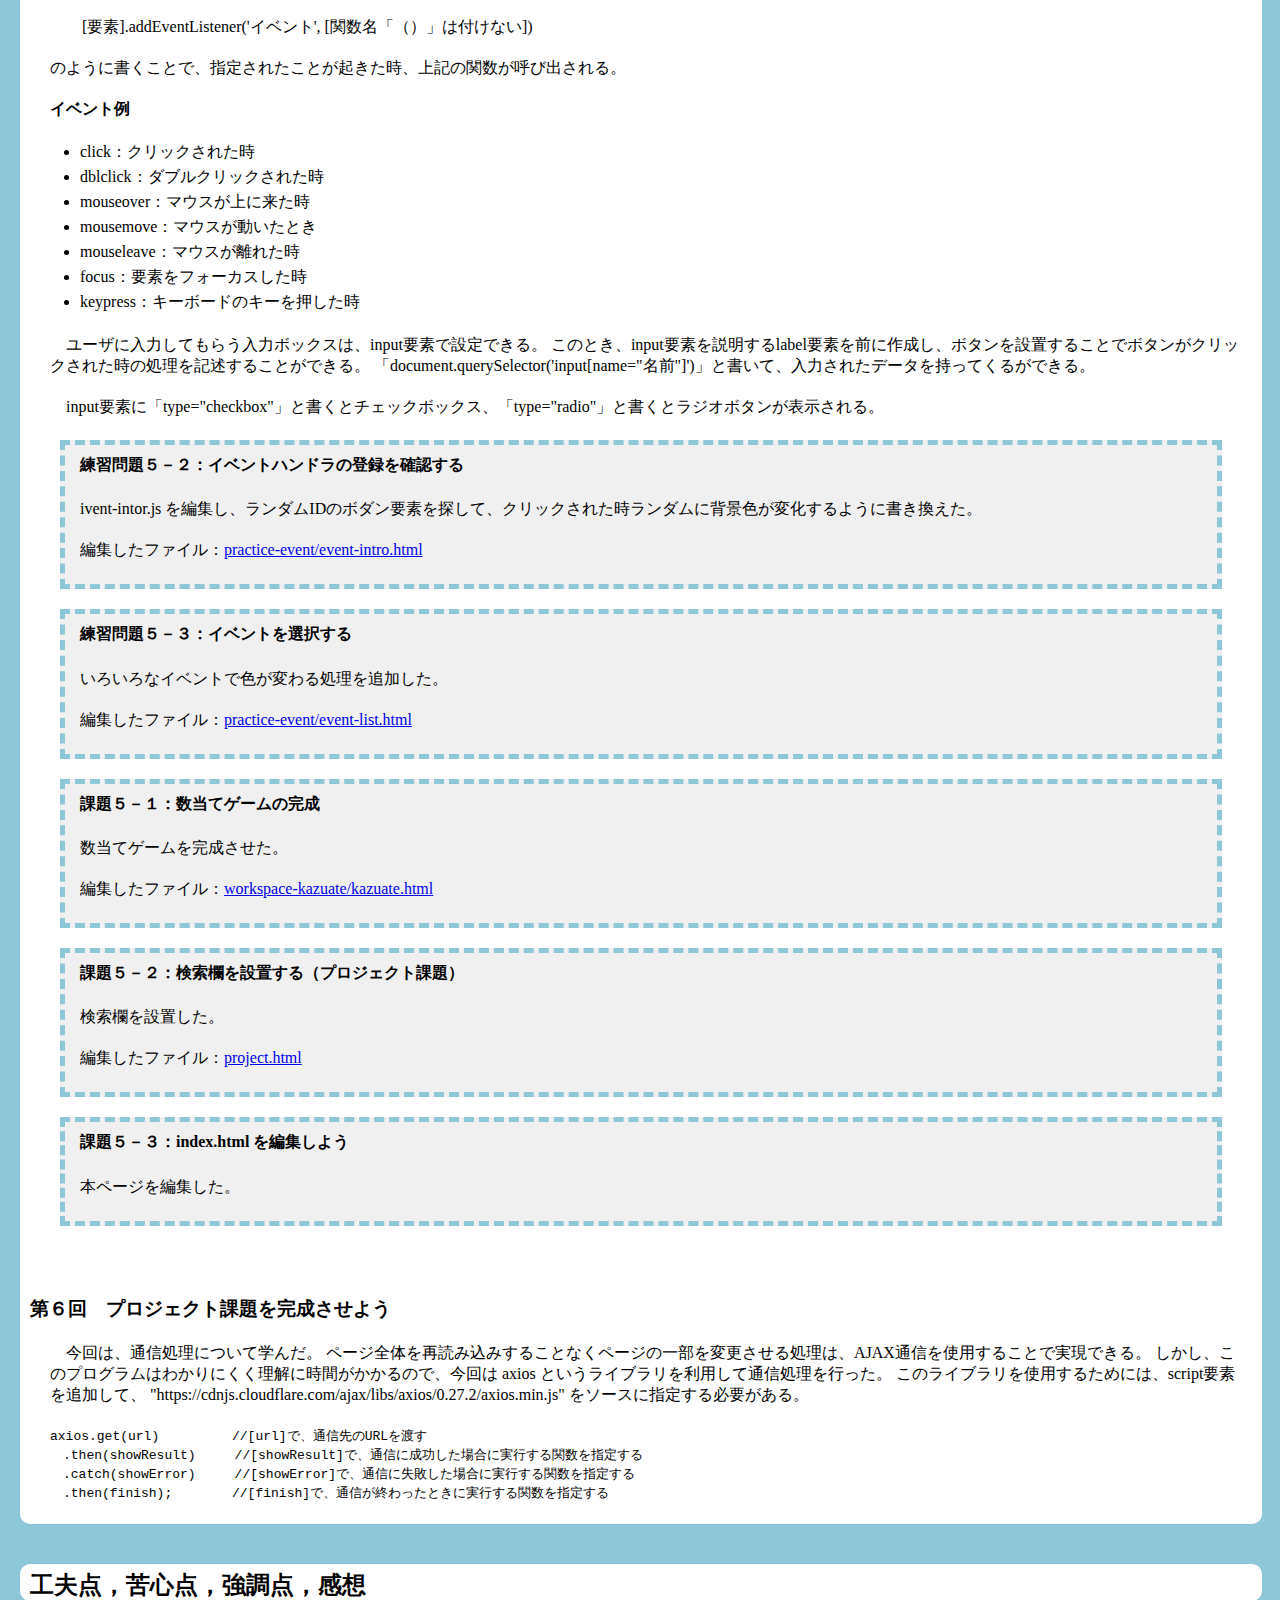
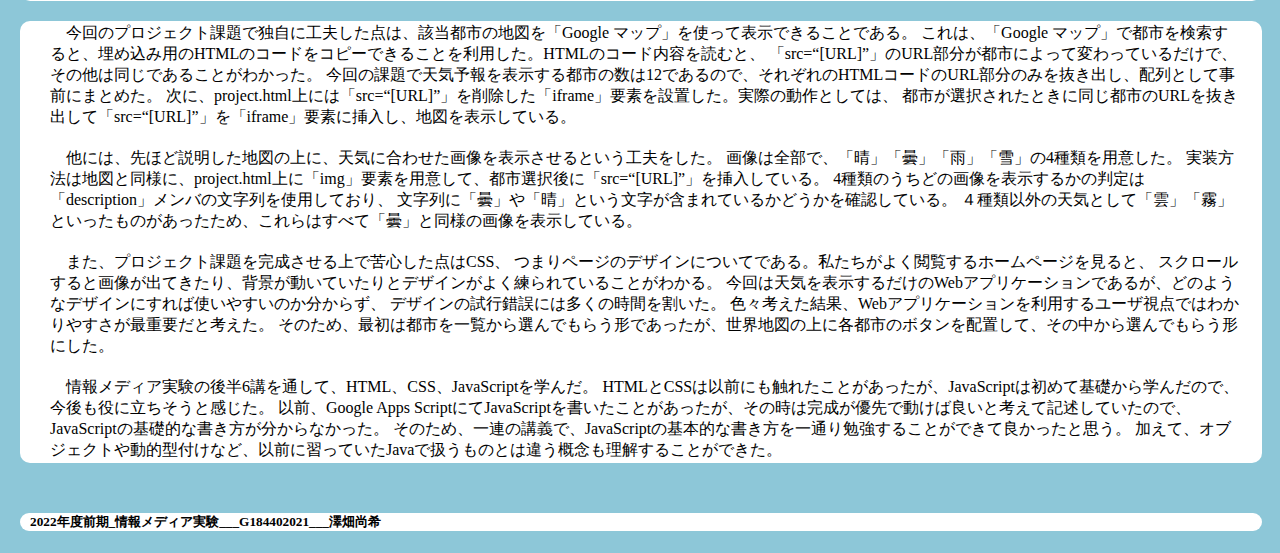
==== commit 680ad003: "index.htmlの修正" ====
--- a/index.html
+++ b/index.html
@@ -48,13 +48,15 @@
       <li>「&lt;br&gt;」のように終了タグが無いものを、空要素という。</li>
       <li>「&lt;p class=&quot;example&quot;&gt;&lt;/p&gt;」のように、ブロック要素の中に追加したものを属性という。</li>
       <li>下記のタグはHTMLの主な構成である。&lt;head&gt;でページ上に表示されない設定を行い、&lt;body&gtでページに表示する情報を書く。</li>
-      <code>
-        &lt;!DOCTYPE html&gt;<br>
-        &lt;html&gt;<br>
-        &lt;head&gt;&lt;/head&gt;<br>
-        &lt;body&gt;&lt;/body&gt;<br>
-        &lt;/html&gt;
-      </code>
+      <p>
+        <code>
+          &lt;!DOCTYPE html&gt;<br>
+          &lt;html&gt;<br>
+          &lt;head&gt;&lt;/head&gt;<br>
+          &lt;body&gt;&lt;/body&gt;<br>
+          &lt;/html&gt;
+        </code>
+      </p>
       <li>リストの表示には、ul,ol,liの三種類のタグを使用する。ulは数字なし、olは先頭に数字がつく。</li>
       <li>HTMLは、あくまでも文書の構造を定義する言語であるので、見た目を整えたい場合はCSSを使用する。例えば、&lt;strong&gt;は太字にするという指示ではなく、重要であることを定義している。</li>
     </ul>
--- a/style.css
+++ b/style.css
@@ -19,7 +19,7 @@
 
 }
 
-div.haikei p, ol, ul, li, code {
+div.haikei p, ol, ul, li {
     margin-left: 30px;
     margin-right: 20px;
     padding: 2px 0px 2px 0px;
